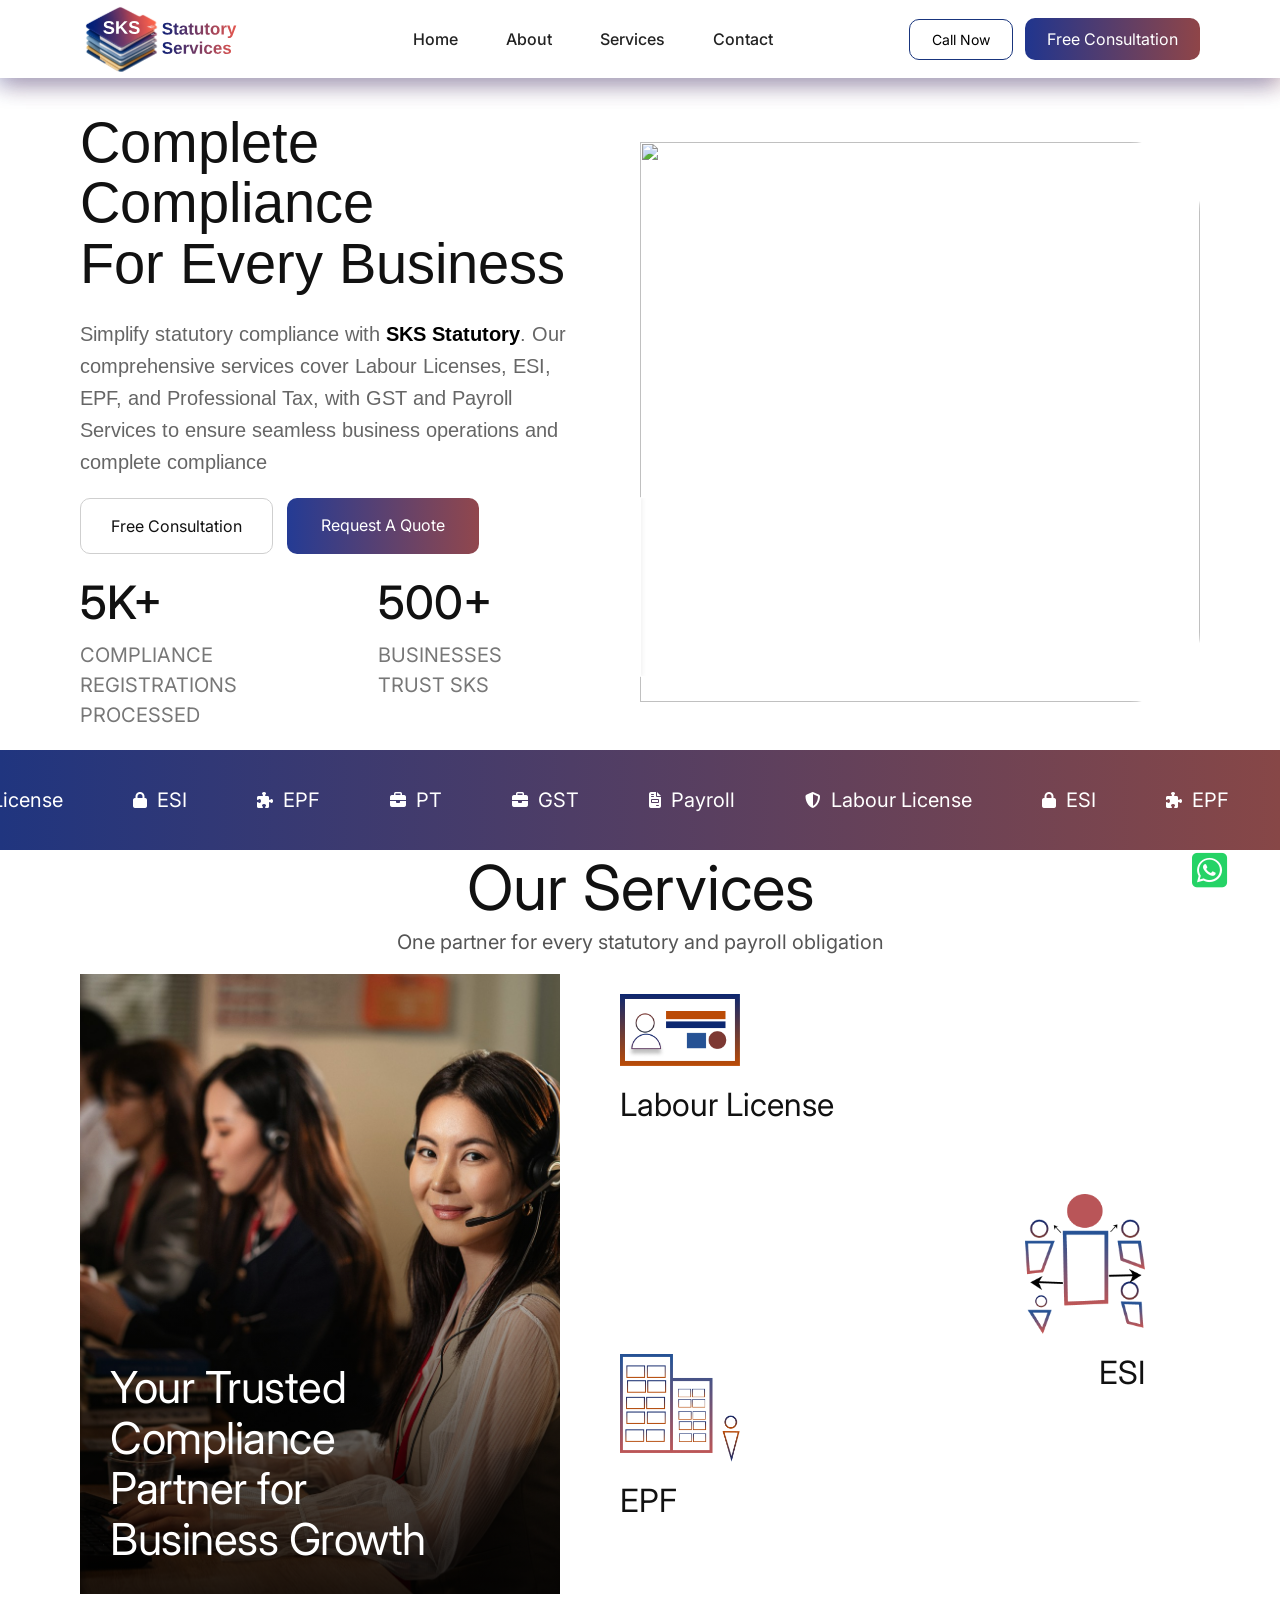
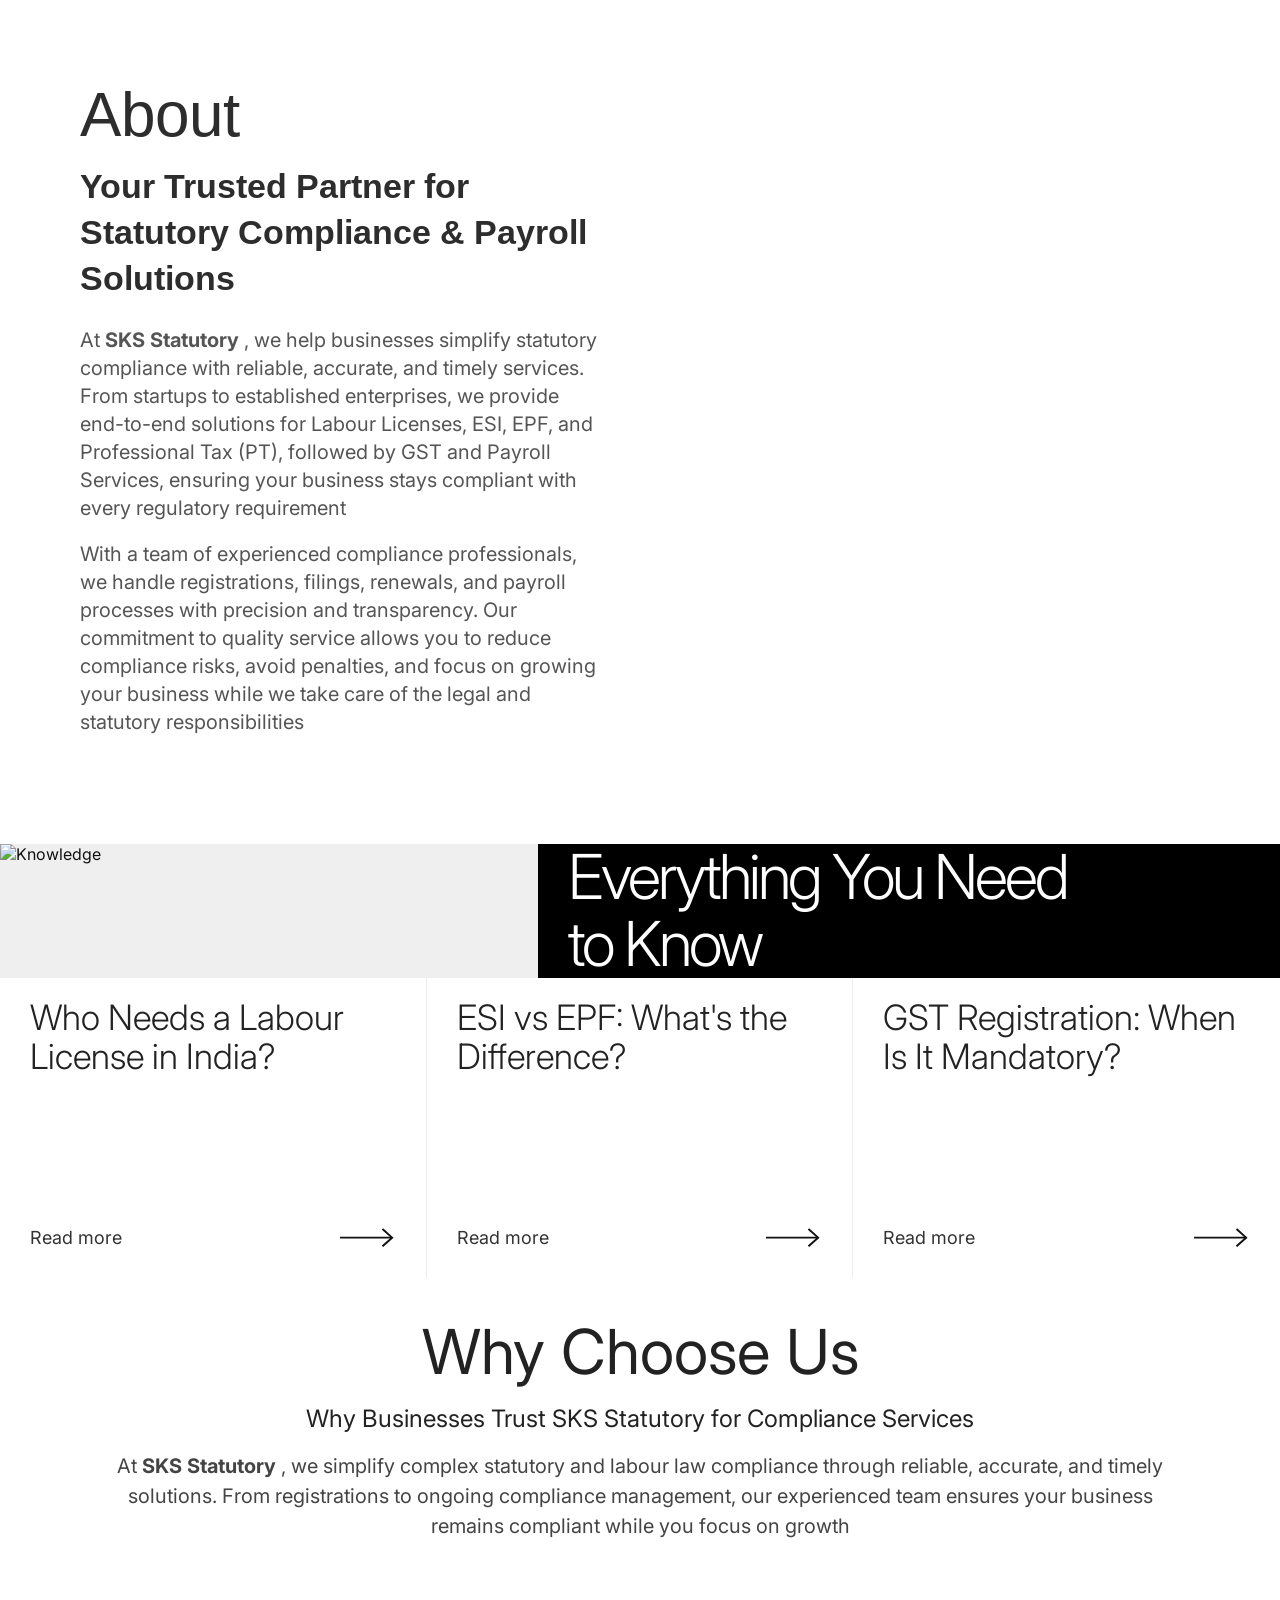
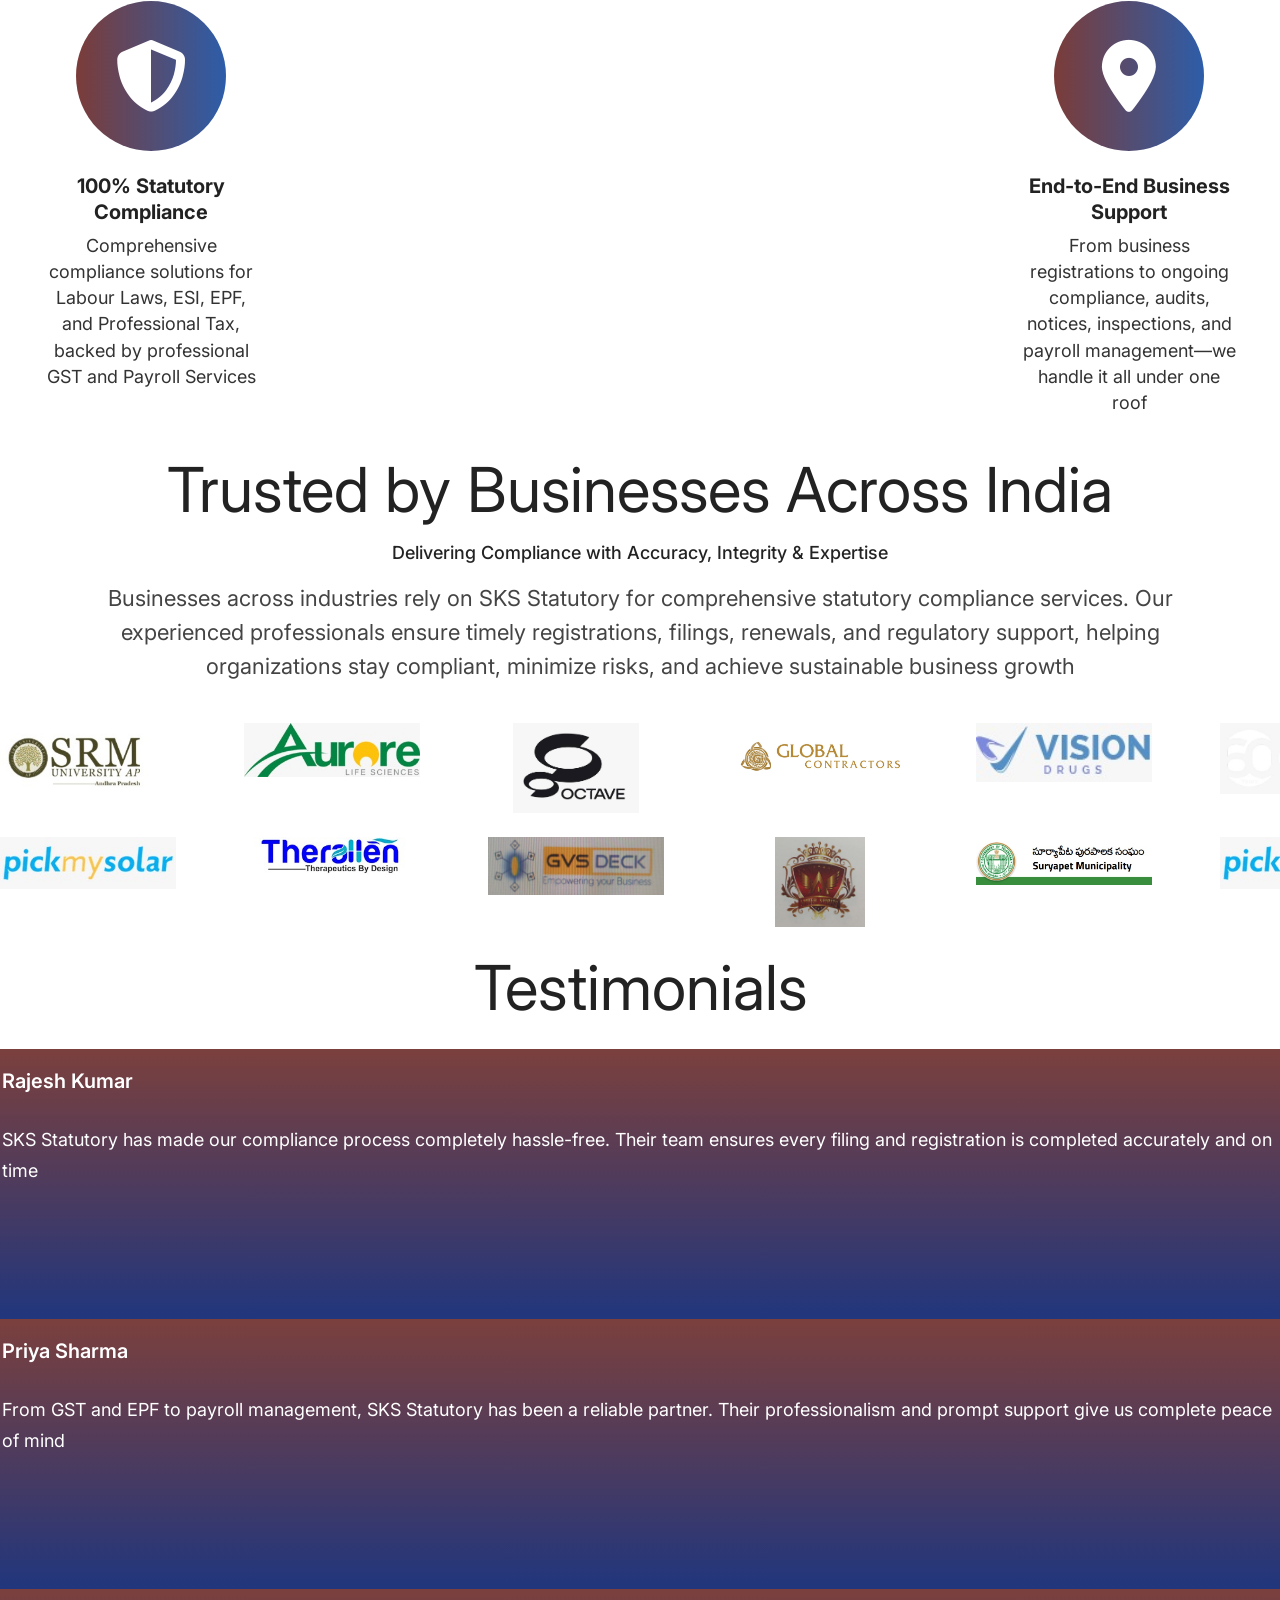
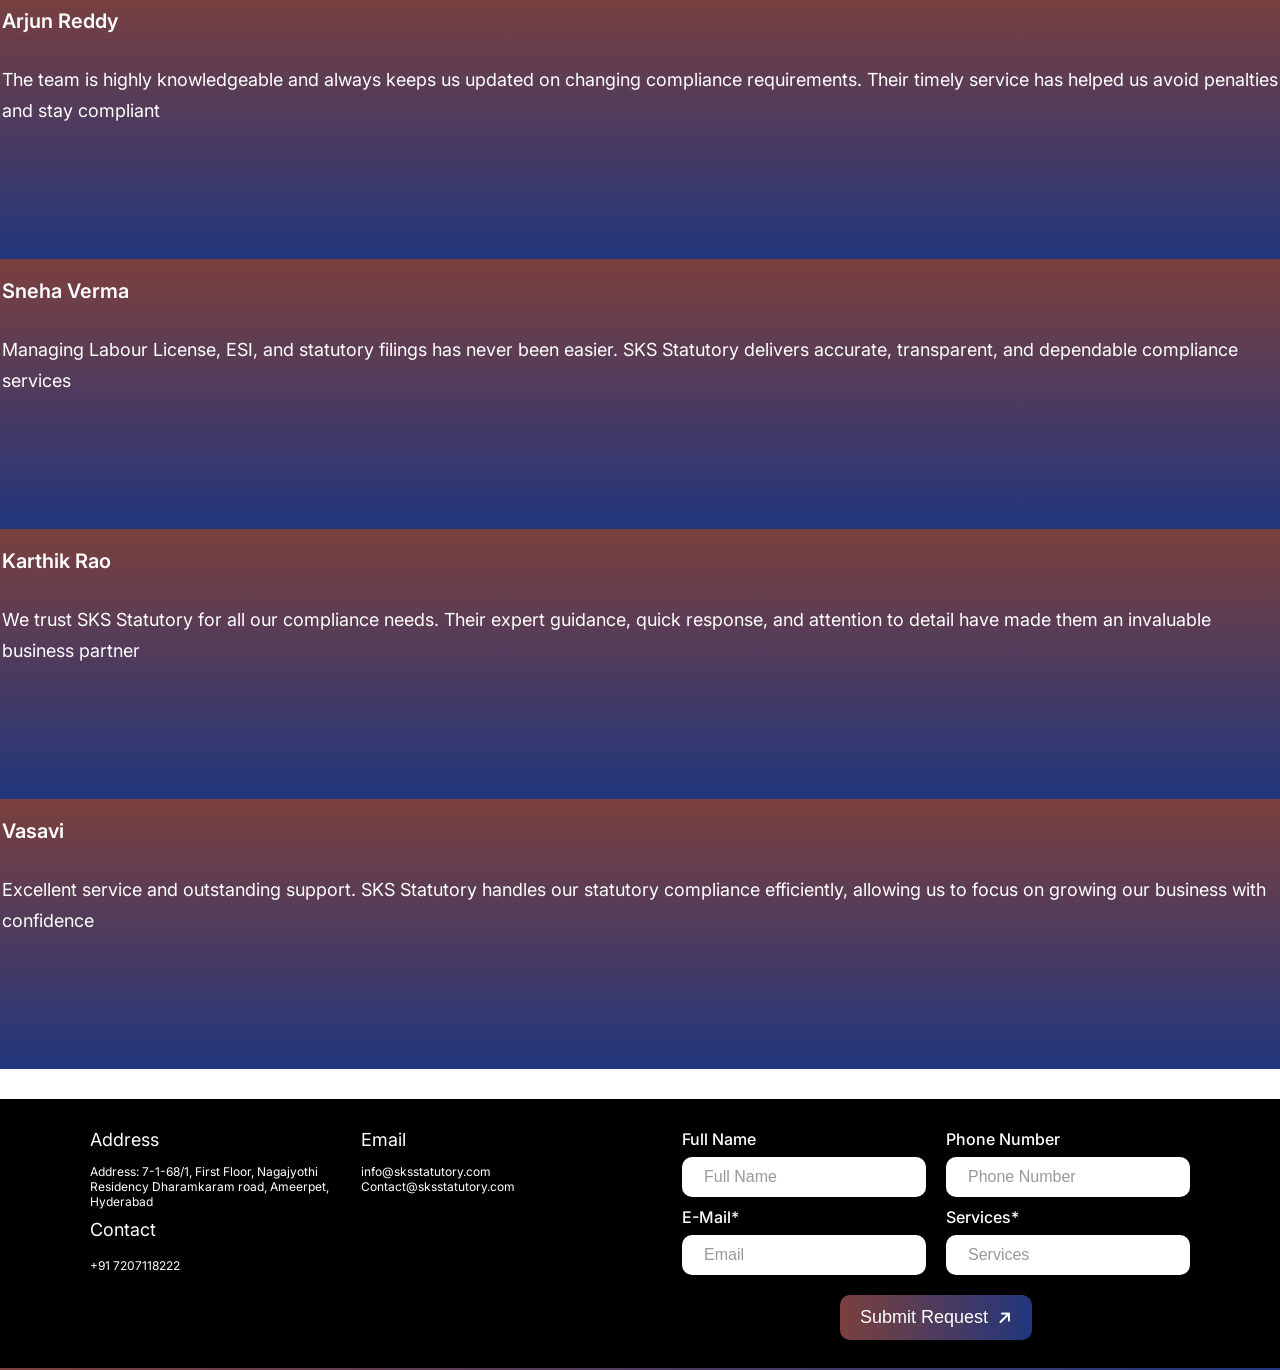
==== index.html @ 40d45a52 "Client logos are arranged in the order" ====
<!DOCTYPE html>
<html lang="en">

<head>
    <meta charset="UTF-8">
    <meta name="viewport" content="width=device-width, initial-scale=1.0">
    <link rel="icon" type="image/jpg" href="assets/images/Website-Fevicon.svg" />
    <title>SKS | Home</title>

    <!-- Google Fonts -->
    <link rel="preconnect" href="https://fonts.googleapis.com">
    <link rel="preconnect" href="https://fonts.gstatic.com" crossorigin>
    <link href="https://fonts.googleapis.com/css2?family=Arimo:ital,wght@0,400..700;1,400..700&display=swap"
        rel="stylesheet">

    <!-- Vendor CSS -->
    <link rel="stylesheet" href="https://cdnjs.cloudflare.com/ajax/libs/font-awesome/6.7.2/css/all.min.css">

    <link rel="stylesheet" href="https://cdnjs.cloudflare.com/ajax/libs/slick-carousel/1.8.1/slick.min.css">

    <link rel="stylesheet" href="https://cdnjs.cloudflare.com/ajax/libs/slick-carousel/1.8.1/slick-theme.min.css">

    <!-- Project CSS -->
    <link rel="stylesheet" href="./assets/css/global.css">
    <link rel="stylesheet" href="./assets/css/home.css">
    <link rel="stylesheet" href="./assets/css/home-responsive.css">
</head>
<!-- Testing for latest changes -->

<body>
    <header class="header">
        <div class="container">
            <div class="logo">
                <a href="."><img src="./assets/images/Website-logo.svg" alt="webiste logo" /></a>
            </div>

            <nav class="navigation" id="navigation">
                <ul>
                    <li><a href="." class="active">Home</a></li>
                    <li><a href="aboutus">About</a></li>
                    <li><a href="services">Services</a></li>
                    <li><a href="contact">Contact</a></li>
                </ul>
            </nav>

            <div class="header-buttons">
                <a href="./contact" class="btn-call">Call Now</a>
                <a href="./contact" class="btn-consultation">Free Consultation</a>
            </div>

            <div class="mobile-toggle" id="mobileToggle">
                <i class="fa-solid fa-bars"></i>
            </div>
        </div>
    </header>
    <!-- Banner section (section1) -->
    <section class="hero-section">
        <div class="container">
            <div class="hero-wrapper">
                <!-- Left -->
                <div class="hero-left">
                    <h1>
                        Complete Compliance
                        <span>For Every Business </span>
                    </h1>
                    <p>
                        Simplify statutory compliance with <span style="font-weight: 900; color:#000">SKS
                            Statutory</span>. Our comprehensive services cover
                        Labour
                        Licenses, ESI, EPF, and Professional Tax, with GST and Payroll Services to ensure seamless
                        business operations and complete compliance
                    </p>
                    <div class="hero-buttons">
                        <a href="contact" class="btn-light">
                            Free Consultation
                        </a>
                        <a href="contact" class="btn-gradient">
                            Request A Quote
                        </a>
                    </div>

                    <div class="hero-stats">

                        <div class="stat">

                            <h2 class="counter" data-count="5000">5000+</h2>

                            <span>
                                Compliance<br>
                                Registrations Processed

                            </span>

                        </div>

                        <div class="stat">

                            <h2 class="counter" data-count="500">500+</h2>

                            <span>
                                Businesses Trust SKS
                            </span>

                        </div>
                    </div>

                </div>
                <!-- Right -->
                <div class="hero-right">
                    <div class="hero-image">
                        <img src="./assets/images/banner-img.jpg" alt="">
                        <div class="experience-box">
                            <h3 class="counter" data-count="20">20+</h3>
                            <p>
                                Years of<br>
                                Industry Experience
                            </p>
                        </div>
                    </div>
                </div>
            </div>
        </div>
    </section>
    <!-- Scroll Bar -->
    <section class="top-marquee">
        <div class="marquee">
            <div class="marquee-content">
                <div class="marquee-item">
                    <i class="fa-solid fa-shield-halved"></i>
                    <span>Labour License</span>
                </div>

                <div class="marquee-item">
                    <i class="fa-solid fa-lock"></i>
                    <span>ESI</span>
                </div>

                <div class="marquee-item">
                    <i class="fa-solid fa-puzzle-piece"></i>
                    <span>EPF</span>
                </div>

                <div class="marquee-item">
                    <i class="fa-solid fa-briefcase"></i>
                    <span>PT</span>
                </div>

                <div class="marquee-item">
                    <i class="fa-solid fa-briefcase"></i>
                    <span>GST</span>
                </div>

                <div class="marquee-item">
                    <i class="fa-solid fa-file-invoice"></i>
                    <span>Payroll </span>
                </div>

            </div>
        </div>

    </section>
    <!-- Section2 -->
    <section class="services-section">
        <div class="container">
            <div class="services-heading">
                <h2>Our Services</h2>
                <p>One partner for every statutory and payroll obligation</p>
            </div>
            <div class="services-wrapper">
                <!-- Left -->
                <div class="services-left">
                    <div class="sticky-image">
                        <img src="assets/images/services-bg.jpg" alt="">
                        <div class="image-content">
                            <h3>
                                Your Trusted Compliance
                                <br>
                                Partner for
                                <br>
                                Business Growth
                            </h3>
                        </div>
                    </div>
                </div>
                <!-- Right -->
                <div class="services-right">
                    <div class="service-card">
                        <a href="./services" style="text-decoration: none;"><img src="assets/images/laboru-licence.png"
                                alt="labour license" />
                        </a>
                        <h4>Labour License</h4>
                    </div>
                    <div class="service-card">
                        <a href="./services" style="text-decoration: none;">
                            <img src="assets/images/EPF-Compliance.png" alt="ESI">
                        </a>
                        <h4>ESI</h4>
                    </div>
                    <div class="service-card">
                        <a href="./services" style="text-decoration: none;">
                            <img src="assets/images/ESI.png" alt="epf" />
                        </a>
                        <h4>EPF</h4>
                    </div>
                    <div class="service-card">
                        <a href="./services" style="text-decoration: none;">
                            <img src="assets/images/GST.png" alt="PT" />
                        </a>
                        <h4>PT</h4>
                    </div>
                    <div class="service-card">
                        <a href="./services" style="text-decoration: none;">
                            <img src="assets/images/professional.png" alt="gst" />
                        </a>
                        <h4>GST</h4>
                    </div>

                    <div class="service-card">
                        <a href="./services" style="text-decoration: none;">
                            <img src="assets/images/payroll.png" alt="Payrool" />
                        </a>
                        <h4>Payroll</h4>
                    </div>
                </div>
            </div>
        </div>
    </section>
    <!-- Section3 -->
    <section class="about-section">
        <div class="container">
            <div class="about-wrapper">
                <!-- Left -->
                <div class="about-content">
                    <h2>About</h2>
                    <h3>
                        Your Trusted Partner for Statutory Compliance & Payroll Solutions

                    </h3>
                    <p>
                        At <span style="font-weight: 700;">SKS Statutory
                        </span>, we help businesses simplify statutory compliance with reliable, accurate, and timely
                        services. From startups to established enterprises, we provide end-to-end solutions for Labour
                        Licenses, ESI, EPF, and Professional Tax (PT), followed by GST and Payroll Services, ensuring
                        your business stays compliant with every regulatory requirement

                    </p>
                    <p>
                        With a team of experienced compliance professionals, we handle registrations, filings, renewals,
                        and payroll processes with precision and transparency. Our commitment to quality service allows
                        you to reduce compliance risks, avoid penalties, and focus on growing your business while we
                        take care of the legal and statutory responsibilities
                    </p>
                </div>
                <!-- Right -->
                <div class="about-image">
                    <img src="assets/images/business-people-meeting-office-writing-memos-sticky-notes.jpg" alt="About">
                </div>
            </div>
        </div>

    </section>
    <!-- Knowledge Section -->
    <section class="knowledge-section">
        <div class="knowledge-wrapper">
            <!-- Left -->
            <div class="knowledge-image">
                <img src="assets/images/hand-holding-lit-bulb.jpg" alt="Knowledge">
            </div>
            <!-- Right -->
            <div class="knowledge-content">
                <div class="content-inner">
                    <h2>
                        Everything You Need
                        <br>
                        to Know
                    </h2>
                </div>
            </div>
        </div>

    </section>
    <section class="info-section">
        <div class="info-grid">

            <article class="info-card">
                <div class="info-content">
                    <h3>
                        Who Needs a Labour License in India?
                    </h3>
                    <p class="info-answer">
                        Understand when a Labour License is mandatory, eligibility criteria, required documents, and the
                        registration process for contractors and businesses
                    </p>
                </div>

                <div class="info-footer">
                    <span>Read more</span>
                    <svg viewBox="0 0 58 20">
                        <path d="M0 10H54" />
                        <path d="M44 1L54 10L44 19" />
                    </svg>
                </div>
            </article>

            <article class="info-card">
                <div class="info-content">
                    <h3>
                        ESI vs EPF: What's the Difference?
                    </h3>
                    <p class="info-answer">
                        Learn the key differences between ESI and EPF, employer responsibilities, employee benefits, and
                        compliance requirement
                    </p>
                </div>

                <div class="info-footer">
                    <span>Read more</span>
                    <svg viewBox="0 0 58 20">
                        <path d="M0 10H54" />
                        <path d="M44 1L54 10L44 19" />
                    </svg>
                </div>
            </article>

            <article class="info-card">
                <div class="info-content">
                    <h3>
                        GST Registration: When Is It Mandatory?
                    </h3>
                    <p class="info-answer">
                        Find out who needs GST registration, turnover limits, required documents, and how to avoid
                        compliance penalties
                    </p>
                </div>

                <div class="info-footer">
                    <span>Read more</span>
                    <svg viewBox="0 0 58 20">
                        <path d="M0 10H54" />
                        <path d="M44 1L54 10L44 19" />
                    </svg>
                </div>
            </article>

        </div>
    </section>
    <section class="why-choose-us">
        <div class="container">
            <!-- Heading -->
            <div class="why-heading">
                <h2>Why Choose Us</h2>
                <h3>
                    Why Businesses Trust SKS Statutory for Compliance Services

                </h3>
                <p>
                    At<span style="font-weight: 700;">
                        SKS Statutory
                    </span>, we simplify complex statutory and labour law compliance through reliable, accurate, and
                    timely solutions. From registrations to ongoing compliance management, our experienced team ensures
                    your business remains compliant while you focus on growth
                </p>
            </div>

            <!-- Process -->
            <div class="why-process">
                <div class="process-item">
                    <div class="circle">
                        <i class="fa-solid fa-shield-halved"></i>
                    </div>
                    <h4>100% Statutory Compliance</h4>
                    <p>Comprehensive compliance solutions for Labour Laws, ESI, EPF, and Professional Tax, backed by
                        professional GST and Payroll Services</p>
                </div>
                <div class="process-arrow">
                    <img src="./assets/images/arrow.png" alt="arrow" />
                </div>
                <div class="process-item">
                    <div class="circle">
                        <i class="fa-solid fa-user"></i>
                    </div>
                    <h4>Experienced Compliance Experts
                    </h4>
                    <p>Our dedicated professionals provide personalized guidance and manage your compliance requirements
                        with accuracy and efficiency</p>
                </div>
                <div class="process-arrow">
                    <img src="./assets/images/arrow.png" alt="arrow" />
                </div>
                <div class="process-item">
                    <div class="circle">
                        <i class="fa-regular fa-clock"></i>
                    </div>
                    <h4>Timely Registrations & Filings
                    </h4>
                    <p>Never miss a deadline. We ensure all registrations, returns, renewals, and statutory filings are
                        completed on time</p>
                </div>
                <div class="process-arrow">
                    <img src="./assets/images/arrow.png" alt="arrow" />
                </div>
                <div class="process-item static-item">
                    <div class="circle">
                        <i class="fa-solid fa-location-dot"></i>
                    </div>
                    <h4>End-to-End Business Support</h4>
                    <p>From business registrations to ongoing compliance, audits, notices, inspections, and payroll
                        management—we handle it all under one roof</p>
                </div>
            </div>

        </div>

    </section>
    <section class="trusted-business-section">

        <div class="container">

            <div class="section-heading">

                <h2>Trusted by Businesses Across India</h2>

                <h3>
                    Delivering Compliance with Accuracy, Integrity & Expertise
                </h3>

                <p>
                    Businesses across industries rely on SKS Statutory for comprehensive statutory compliance services.
                    Our experienced professionals ensure timely registrations, filings, renewals, and regulatory
                    support, helping organizations stay compliant, minimize risks, and achieve sustainable business
                    growth
                </p>

            </div>

            <section class="clients-marquee">
                <div class="marquee marquee-left">
                    <div class="marquee-track">

                        <!-- Original -->
                        <div class="client-card"><img src="assets/images/SRM-LOGO.jpeg" alt="SRM University"></div>
                        <div class="client-card"><img src="assets/images/auror-life.jpeg" alt="Aurore Life Sciences">
                        </div>
                        <div class="client-card"><img src="assets/images/octave.jpeg" alt="Octave"></div>
                        <div class="client-card"><img src="assets/images/global-contractors.jpeg"
                                alt="Global Contractors"></div>
                        <div class="client-card"><img src="assets/images/vision-drigs.jpeg" alt="Vision Drugs"></div>
                        <div class="client-card"><img src="assets/images/adaps.jpeg" alt="Adaps"></div>

                        <!-- Duplicate -->
                        <div class="client-card"><img src="assets/images/SRM-LOGO.jpeg" alt="SRM University"></div>
                        <div class="client-card"><img src="assets/images/auror-life.jpeg" alt="Aurore Life Sciences">
                        </div>
                        <div class="client-card"><img src="assets/images/octave.jpeg" alt="Octave"></div>
                        <div class="client-card"><img src="assets/images/global-contractors.jpeg"
                                alt="Global Contractors"></div>
                        <div class="client-card"><img src="assets/images/vision-drigs.jpeg" alt="Vision Drugs"></div>
                        <div class="client-card"><img src="assets/images/adaps.jpeg" alt="Adaps"></div>

                    </div>
                </div>

                <div class="marquee marquee-right">
                    <div class="marquee-track">

                        <!-- Original -->
                        <div class="client-card"><img src="assets/images/pickmy-solor.jpeg" alt="Pick My Solar"></div>
                        <div class="client-card"><img src="assets/images/therallen.jpeg" alt="Therallen"></div>
                        <div class="client-card"><img src="assets/images/GVS-DECK.jpeg" alt="GVS Deck"></div>
                        <div class="client-card"><img src="assets/images/amber-spirits.jpeg" alt="Amber Spirits"></div>
                        <div class="client-card"><img src="assets/images/telengana-logo.jpeg"
                                alt="Suryapet Municipality"></div>

                        <!-- Duplicate -->
                        <div class="client-card"><img src="assets/images/pickmy-solor.jpeg" alt="Pick My Solar"></div>
                        <div class="client-card"><img src="assets/images/therallen.jpeg" alt="Therallen"></div>
                        <div class="client-card"><img src="assets/images/GVS-DECK.jpeg" alt="GVS Deck"></div>
                        <div class="client-card"><img src="assets/images/amber-spirits.jpeg" alt="Amber Spirits"></div>
                        <div class="client-card"><img src="assets/images/telengana-logo.jpeg"
                                alt="Suryapet Municipality"></div>

                    </div>
                </div>

            </section>
        </div>

    </section>
    <section class="testimonial-section">

        <div class="testimonial-heading">

            <h2>Testimonials</h2>

        </div>

        <div class="testimonial-slider">

            <!-- Card -->

            <div>

                <div class="testimonial-card">

                    <div class="client-info">
                        <div>
                            <h4>Rajesh Kumar</h4>
                        </div>
                    </div>
                    <p>
                        SKS Statutory has made our compliance process completely hassle-free. Their team ensures every
                        filing and registration is completed accurately and on time
                    </p>

                </div>

            </div>

            <!-- Duplicate this card -->

            <div>
                <div class="testimonial-card">

                    <div class="client-info">
                        <div>
                            <h4>Priya Sharma
                            </h4>
                        </div>
                    </div>
                    <p>
                        From GST and EPF to payroll management, SKS Statutory has been a reliable partner. Their
                        professionalism and prompt support give us complete peace of mind
                    </p>

                </div>

            </div>

            <div>
                <div class="testimonial-card">
                    <div class="client-info">
                        <div>
                            <h4>Arjun Reddy</h4>
                        </div>

                    </div>

                    <p>
                        The team is highly knowledgeable and always keeps us updated on changing compliance
                        requirements. Their timely service has helped us avoid penalties and stay compliant
                    </p>

                </div>

            </div>

            <div>

                <div class="testimonial-card">

                    <div class="client-info">
                        <div>
                            <h4>Sneha Verma</h4>
                        </div>

                    </div>

                    <p>
                        Managing Labour License, ESI, and statutory filings has never been easier. SKS Statutory
                        delivers accurate, transparent, and dependable compliance services
                    </p>

                </div>

            </div>
            <div>

                <div class="testimonial-card">

                    <div class="client-info">
                        <div>
                            <h4>Karthik Rao</h4>
                        </div>

                    </div>

                    <p>
                        We trust SKS Statutory for all our compliance needs. Their expert guidance, quick response, and
                        attention to detail have made them an invaluable business partner
                    </p>

                </div>

            </div>
            <div>

                <div class="testimonial-card">

                    <div class="client-info">
                        <div>
                            <h4>Vasavi
                            </h4>
                        </div>

                    </div>

                    <p>
                        Excellent service and outstanding support. SKS Statutory handles our statutory compliance
                        efficiently, allowing us to focus on growing our business with confidence
                    </p>

                </div>

            </div>

        </div>

    </section>
    <footer class="footer-section">
        <div class="container">
            <div class="footer-wrapper">

                <!-- Left - Info -->
                <div class="footer-info">

                    <div class="info-block">
                        <h4>Address</h4>
                        <p>
                            Address: 7-1-68/1, First Floor, Nagajyothi Residency Dharamkaram road, Ameerpet, Hyderabad
                        </p>
                    </div>

                    <!-- <div class="info-block">
                        <h4>Social Media</h4>
                        <div class="footer-social">
                            <a href="#">
                                <i class="fab fa-facebook-f"></i>
                            </a>
                            <a href="#">
                                <i class="fab fa-instagram"></i>
                            </a>
                        </div>
                    </div> -->

                    <div class="info-block">
                        <h4>Email</h4>
                        <p>
                            info@sksstatutory.com
                            <br>
                            Contact@sksstatutory.com
                        </p>
                    </div>

                    <div class="info-block">
                        <h4>Contact</h4>
                        <a href="tel:+919966326477" class="contact-number">
                            +91 7207118222
                        </a>
                    </div>

                </div>

                <!-- Right - Form -->
                <div class="footer-form">

                    <form class="contact-request-form" action="email.php" method="POST">

                        <div class="form-row">
                            <div class="form-group">
                                <label>Full Name</label>
                                <input type="text" name="name" placeholder="Full Name" required>
                            </div>

                            <div class="form-group">
                                <label>Phone Number</label>
                                <input type="text" name="number" placeholder="Phone Number" required>
                            </div>
                        </div>

                        <div class="form-row">
                            <div class="form-group">
                                <label>E-Mail*</label>
                                <input type="email" name="email" placeholder="Email" required>
                            </div>

                            <div class="form-group">
                                <label>Services*</label>
                                <input type="text" name="service" placeholder="Services" required>
                            </div>
                        </div>

                        <div class="form-submit">
                            <button type="submit">
                                Submit Request
                                <i class="fa-solid fa-arrow-right"></i>
                            </button>
                        </div>

                    </form>

                </div>

            </div>
        </div>
    </footer>
    <!-- whats app -->
    <a href="https://wa.me/7207118222" class="whatsapp-container" target="_blank">
        <i class="fa-brands fa-square-whatsapp"></i>
    </a>
    <!-- pop-up card  -->
    <div id="popup-overlay"></div>
    <div id="popup-message">
        <h2 id="popup-heading"></h2>
        <p id="popup-para"></p>
        <button id="close-btn">Close</button>
    </div>

    <!-- jQuery -->
    <script src="https://code.jquery.com/jquery-3.7.1.min.js"></script>

    <!-- Slick -->
    <script src="https://cdnjs.cloudflare.com/ajax/libs/slick-carousel/1.8.1/slick.min.js"></script>

    <!-- Project JS -->
    <script src="./assets/js-functions/home.js"></script>
</body>

</html>
---- assets/css/global.css ----
/*==================================================
Google Fonts
==================================================*/
@import url('https://fonts.googleapis.com/css2?family=Inter:wght@300;400;500;600;700&family=Poppins:wght@400;500;600;700&display=swap');


/*==================================================
Reset
==================================================*/

* {
    margin: 0;
    padding: 0;
    box-sizing: border-box;
}

html {
    scroll-behavior: smooth;
}

body {

    font-family: 'Inter', sans-serif;
    color: #111;
    background: #ffffff;
    overflow-x: hidden;

}

img {

    max-width: 100%;
    display: block;

}

a {

    text-decoration: none;

}

ul {

    list-style: none;

}


/*==================================================
Container
==================================================*/

.container {

    width: 100%;
    max-width: 1280px;
    margin: auto;
    padding: 0 40px;

}


/*==================================================
Header
==================================================*/

.header {
    position: fixed;
    top: 0;
    left: 0;
    width: 100%;
    height: 78px;
    background: #ffffff;
    z-index: 9999;
    box-shadow:
        -6px 8px 20px rgba(32, 53, 142, 0.30),
        6px 8px 20px rgba(143, 69, 72, 0.30);
}

body {
    padding-top: 78px;
}

.header .container {
    height: 78px;
    display: flex;
    align-items: center;
    justify-content: space-between;
    gap: 40px;

}


/*==================================================
Logo
==================================================*/
.logo {
    flex: 0 0 auto;
}

.logo img {
    display: block;
    height: 85px;
    width: auto;
}


.logo a {

    color: #fff;
    font-size: 42px;
    font-weight: 500;
    letter-spacing: .5px;

}


/*==================================================
Navigation
==================================================*/

.navigation {
    flex: 1;
    display: flex;
    justify-content: center;
    margin: 0;

}

.navigation ul {

    display: flex;
    align-items: center;
    gap: 48px;
}

.navigation ul li a {
    position: relative;
    display: inline-block;
    padding: 10px 0;
    color: #222;
    font-weight: 500;
    transition: color .3s ease;
}

.navigation ul li a::after {
    content: "";
    position: absolute;
    left: 0;
    bottom: -2px;
    width: 0;
    height: 4px;
    background: linear-gradient(90deg, #19357d 0%, #b75d61 100%);
    transition: width .3s ease;
}

.navigation ul li a.active {
    color: #000;
}

.navigation ul li a.active::after {
    width: 100%;
}


/*==================================================
Header Buttons
==================================================*/

.header-buttons {
    flex: 0 0 auto;
    display: flex;
    align-items: center;
    gap: 12px;

}

.btn-call {
    color: #000;
    border: 1px solid #19357d;
    padding: 11px 22px;
    font-size: 14px;
    transition: .35s;
    border-radius: 10px;

}

.btn-call:hover {
    color: #fff;
    background: #19357d;

}

.btn-consultation {

    color: #fff;
    padding: 11px 22px;

    background: linear-gradient(90deg, #20358e, #8f4548);
    border-radius: 10px;
    transition: .35s;

}

.btn-consultation:hover {

    opacity: .9;

}

/*==================================================
Mobile Toggle Button
==================================================*/
.mobile-toggle {
    display: none;
    font-size: 24px;
    color: #19357d;
    cursor: pointer;
    z-index: 1001;
}

/*==================================================
Mobile Navigation
==================================================*/
@media (max-width: 991px) {

    body {
        padding-top: 70px;
    }

    .header {
        height: 45px;
        background: #fff;
        box-shadow: 0 2px 12px rgba(0, 0, 0, .08);
    }

    .header .container {
        height: 70px;
        padding: 0 20px;
        display: flex;
        align-items: center;
        justify-content: space-between;
        gap: 20px;
    }

    /* Logo */
    .logo {
        flex: 0 0 auto;
    }

    .logo img {
        display: block;
        height: 36px;
        width: auto;
    }

    /* Hide CTA Buttons */
    .header-buttons {
        display: none;
    }

    /* Hamburger */
    .mobile-toggle {
        display: flex;
        align-items: center;
        justify-content: center;
    }

    /* Mobile Navigation */
    .navigation {
        position: fixed;
        top: 70px;
        left: 0;
        width: 100%;
        height: calc(100dvh - 70px);
        margin: 0;
        background: #fff;
        transform: translateX(-100%);
        transition: transform .35s ease;
        overflow-y: auto;
        z-index: 999;
    }

    .navigation.active {
        transform: translateX(0);
    }

    .navigation ul {
        width: 100%;
        display: flex;
        flex-direction: column;
        align-items: flex-start;
        gap: 0;
        padding: 20px;
    }

    .navigation ul li {
        width: 100%;
        border-bottom: 1px solid #ececec;
    }

    .navigation ul li a {
        display: block;
        width: 100%;
        padding: 18px 0;
        font-size: 16px;
        color: #222;
        font-weight: 500;
        transition: .3s;
    }

    .navigation ul li a:hover,
    .navigation ul li a.active {
        color: #19357d;
    }

    /* Hamburger -> Close Icon */
    .mobile-toggle.active i::before {
        content: "\f00d";
    }
}

/*=========================================
Footer
=========================================*/


/********************* whatsapp container */
.whatsapp-container {
    position: fixed;
    z-index: 99;
    bottom: 0;
    right: 3%;
    width: 50px;
    height: 50px;
    background-color: transparent;
}

.whatsapp-container i {
    font-size: 40px;
    color: #25D366;
    display: inline-block;
    animation: whatsappbeat 1.5s infinite;
}

@keyframes whatsappbeat {

    0%,
    100% {
        transform: scale(1);
    }

    50% {
        transform: scale(1.2);
    }
}

.footer-section {
    background: #000;
    padding-bottom: 30px;
    padding-top: 30px;
    position: relative;
}

.footer-section::after {
    content: "";
    position: absolute;
    left: 0;
    bottom: 0;
    width: 100%;
    height: 2px;
    background: linear-gradient(90deg, #7b403d, #21367d);
}

.footer-section .container {
    /* max-width: 1600px; */
    margin: auto;
    padding: 0 40px;
}

.footer-wrapper {
    display: flex;
    justify-content: space-between;
    align-items: flex-start;
    gap: 60px;
}

/*=========================================
Left — Info Grid
=========================================*/

.footer-info {
    display: grid;
    grid-template-columns: 1fr 1fr;
    column-gap: 10px;
    row-gap: 10px;
}

.info-block h4 {
    font-size: 18px;
    font-weight: 400;
    color: #fff;
    margin-bottom: 14px;
}

.info-block p {
    font-size: 12px;
    font-weight: 400;
    color: #ffffff;
    text-decoration: none;
    display: block;
}

.contact-number {
    font-size: 12px;
    font-weight: 400;
    color: #fff;
    text-decoration: none;

}

/*============================*/

.footer-social {
    display: flex;
    gap: 14px;
}

.footer-social a {
    width: 40px;
    height: 40px;
    border-radius: 50%;
    background: #fff;
    display: flex;
    align-items: center;
    justify-content: center;
    color: #000;
    text-decoration: none;
    font-size: 16px;
    transition: .3s;
}

.footer-social a:hover {
    opacity: .8;
}

/*=========================================
Right — Form
=========================================*/

.footer-form {
    width: 780px;
}

.contact-request-form {
    display: flex;
    flex-direction: column;
    gap: 10px;
}

.form-row {
    display: flex;
    gap: 20px;
}

.form-group {
    flex: 1;
    display: flex;
    flex-direction: column;
}

.form-group label {
    font-size: 16px;
    color: #fff;
    margin-bottom: 8px;
    font-weight: 500;
}

.form-group input {
    height: 40px;
    border: none;
    outline: none;
    padding: 0 22px;
    font-size: 16px;
    color: #333;
    border-radius: 10px;
    /* background: #fdf6ee; */
}

.form-group input::placeholder {
    color: #999;
}

/*============================*/

.form-submit {
    display: flex;
    justify-content: center;
    margin-top: 10px;
}

.form-submit button {
    display: flex;
    align-items: center;
    gap: 10px;
    padding: 12px 20px;
    border: none;
    cursor: pointer;
    font-size: 18px;
    font-weight: 500;
    color: #fff;
    background: linear-gradient(90deg, #7b403d, #21367d);
    transition: .35s;
    border-radius: 10px;
}

.form-submit button i {
    font-size: 16px;
    transform: rotate(-45deg)
}

.form-submit button:hover {
    opacity: .9;
}


/* Popup Styles */
#popup-message {
    display: none;
    position: fixed;
    top: 50%;
    left: 50%;
    transform: translate(-50%, -50%);
    z-index: 1000;
    width: 90%;
    max-width: 400px;
    background-color: #fff;
    box-shadow: 0px 4px 8px rgba(0, 0, 0, 0.2);
    border-radius: 10px;
    text-align: center;
    padding: 20px;
    font-family: Arial, sans-serif;
}

#popup-overlay {
    display: none;
    position: fixed;
    top: 0;
    left: 0;
    width: 100%;
    height: 100%;
    background: rgba(0, 0, 0, 0.4);
    z-index: 999;
}

#popup-heading {
    font-size: 24px;
    font-weight: bold;
    color: #333;
    margin-bottom: 10px;
}

#popup-para {
    font-size: 16px;
    color: #555;
    margin-bottom: 20px;
}

#close-btn {
    display: inline-block;
    padding: 10px 20px;
    font-size: 16px;
    font-weight: bold;
    color: #fff;
    background-color: #000;
    border: none;
    border-radius: 5px;
    cursor: pointer;
    transition: background-color 0.3s;
}

#close-btn:hover {
    background-color: #d55d07;
}


/*==================================================
Global Header/Footer Responsiveness
==================================================*/

.mobile-toggle {
    display: none;
    color: #000;
    font-size: 22px;
    cursor: pointer;
}

@media (max-width: 1024px) {
    .container {
        padding: 0 24px;
    }

    .footer-section .container {
        padding: 0 24px;
    }
}

@media (max-width: 900px) {
    .header .container {
        height: auto;
        flex-wrap: wrap;
        align-items: center;
        justify-content: space-between;
        gap: 14px;
        /* padding: 16px 0; */
    }

    .navigation {
        order: 3;
        width: 100%;
        height: 45%;
        top: 7%;
    }

    .navigation ul {
        flex-wrap: wrap;
        justify-content: center;
        gap: 18px;
        margin-top: 10px;
    }

    .header-buttons {
        width: 100%;
        justify-content: center;
        flex-wrap: wrap;
        gap: 10px;
    }

    .btn-call,
    .btn-consultation {
        flex: 1 1 140px;
        width: auto;
        text-align: center;
    }

    .mobile-toggle {
        display: block;
    }

    .footer-wrapper {
        flex-direction: column;
        align-items: stretch;
        gap: 24px;
    }

    .footer-info {
        /* grid-template-columns: 1fr; */
    }

    .footer-form {
        width: 100%;
    }

    .footer-section {
        padding-top: 24px;
        padding-bottom: 24px;
    }
}

@media (max-width: 767px) {
    .navigation ul {
        justify-content: center;
        gap: 12px;
    }

    .header-buttons {
        justify-content: center;
        gap: 8px;
    }

    .btn-call,
    .btn-consultation {
        width: 100%;
    }

    .form-group input {
        height: 40px;
        border: none;
        outline: none;
        padding: 0 22px;
        font-size: 16px;
        color: #333;
        /* background: #fdf6ee; */
        width: 100%;
    }
}
---- assets/css/home.css ----
/*====================================
Hero Section
====================================*/

.hero-section {
    padding: 35px 0 20px;

}

.hero-wrapper {

    display: flex;
    justify-content: space-between;
    align-items: center;
    gap: 70px;

}


/*====================================
Left
====================================*/

.hero-left {

    width: 46%;

}

.hero-left h1 {
    font-family: "Arimo", sans-serif;
    font-size: 62px;
    font-weight: 400;
    line-height: 1.08;
    color: #111;

}

.hero-left h1 span {

    display: block;

}

.hero-left p {
    font-family: "Arimo", sans-serif;
    margin-top: 24px;
    width: 470px;
    color: #666;
    font-size: 20px;
    line-height: 1.6;
}


/*====================================
Buttons
====================================*/

.hero-buttons {

    display: flex;

    gap: 14px;

    margin-top: 20px;

}

.btn-light {

    padding: 17px 30px;

    border: 1px solid #cfcfcf;

    color: #111;

    background: #fff;
    border-radius: 10px;
    font-size: 16px;

}

.btn-gradient {

    padding: 17px 34px;

    color: #fff;
    border-radius: 10px;
    background: linear-gradient(90deg, #243b94, #91474d);

}


/*====================================
Stats
====================================*/

.hero-stats {
    display: flex;
    gap: 70px;
    margin-top: 20px;

}

.stat h2 {
    font-size: 46px;
    font-weight: 500;
    color: #111;

}

.stat span {
    display: block;
    margin-top: 10px;
    font-size: 20px;
    line-height: 1.5;
    color: #777;
    text-transform: uppercase;
}


/*====================================
Right
====================================*/

.hero-right {

    width: 54%;

    display: flex;

    justify-content: flex-end;

}

.hero-image {

    width: 620px;

    height: 560px;

    position: relative;

    overflow: hidden;

    border-top-right-radius: 70px;

    border-bottom-right-radius: 70px;

}

.hero-image img {

    width: 100%;

    height: 100%;

    object-fit: cover;

}


/*====================================
Experience
====================================*/

.experience-box {
    position: absolute;
    left: 0px;
    bottom: 25px;
    width: 180px;
    height: 180px;
    background: rgba(255, 255, 255, .18);
    backdrop-filter: blur(2px);
    display: flex;
    flex-direction: column;
    justify-content: center;
    align-items: center;
    color: #fff;
    border-top-right-radius: 15px;
    border-bottom-right-radius: 15px;
    border: 1px solid #ffffff;

}

.experience-box h3 {
    font-size: 46px;
    font-weight: 400;
    line-height: 1;

}

.experience-box p {

    margin-top: 12px;

    text-align: center;

    font-size: 16px;

    line-height: 1.4;

}


/*====================================
Hero Animation
====================================*/

.hero-left,
.hero-right {
    opacity: 0;
    transition: transform 0.9s ease, opacity 0.9s ease;
}

.hero-left {
    transform: translateX(-120px);
}

.hero-right {
    transform: translateX(120px);
}

.hero-left.animate-in,
.hero-right.animate-in {
    opacity: 1;
    transform: translateX(0);
}

@media (max-width:991px) {

    .hero-section {
        padding: 40px 0 50px;
    }

    .hero-wrapper {
        flex-direction: column;
        gap: 40px;
    }

    .hero-left,
    .hero-right {
        width: 100%;
    }

    .hero-left h1 {
        font-size: 42px;
        line-height: 1.15;
    }

    .hero-left p {
        width: 100%;
        font-size: 17px;
    }

    .hero-buttons {
        flex-direction: column;
    }

    .hero-buttons a {
        width: 100%;
        text-align: center;
    }

    .hero-stats {
        gap: 35px;
        flex-wrap: wrap;
    }

    .hero-image {
        width: 100%;
        height: 430px;
        border-radius: 30px;
    }

    .experience-box {
        width: 140px;
        height: 140px;
    }

}

@media (max-width:576px) {

    .hero-section {
        padding: 25px 0 40px;
    }

    .hero-left h1 {
        font-size: 34px;
    }

    .hero-left p {
        font-size: 15px;
        line-height: 1.7;
    }

    .stat h2 {
        font-size: 34px;
    }

    .stat span {
        font-size: 15px;
    }

    .hero-image {
        height: 300px;
    }

    .experience-box {
        width: 110px;
        height: 110px;
    }

    .experience-box h3 {
        font-size: 32px;
    }

    .experience-box p {
        font-size: 12px;
    }

}


/**************** Section 2 */
/*=========================
Services
=========================*/

.services-section {}

.services-heading {
    text-align: center;
    margin-bottom: 20px;
}

.services-heading h2 {
    font-size: 62px;
    font-weight: 400;
}

.services-heading p {
    margin-top: 5px;
    color: #555;
    font-size: 20px;
}


/*=========================
Layout
=========================*/

.services-wrapper {
    display: grid;
    grid-template-columns: 480px 1fr;
    gap: 40px;
    align-items: start;
}

/*=========================
Left — Sticky Image
=========================*/

.services-left {
    position: relative;
}

.sticky-image {
    position: sticky;
    top: 80px;
    overflow: hidden;
}

.sticky-image::before {
    content: "";
    position: absolute;
    inset: 0;
    background: linear-gradient(to top,
            rgba(0, 0, 0, 0.85) 0%,
            rgba(0, 0, 0, 0.6) 25%,
            rgba(0, 0, 0, 0.25) 50%,
            rgba(0, 0, 0, 0) 75%);
    z-index: 1;
}

.sticky-image img {
    width: 100%;
    height: 620px;
    object-fit: cover;
    display: block;
}

.image-content {
    position: absolute;
    left: 30px;
    bottom: 30px;
    right: 30px;
    color: #fff;
    z-index: 2;
}

.image-content h3 {
    font-size: 44px;
    line-height: 1.15;
    font-weight: 400;
    letter-spacing: -0.5px;
}

/*=========================
Right — Scrollable, hidden scrollbar
=========================*/

.services-right {
    height: 620px;
    overflow-y: auto;
    padding-right: 15px;
    display: flex;
    flex-direction: column;
    gap: 0;

    /* hide scrollbar but keep scroll working */
    scrollbar-width: none;
    /* Firefox */
    -ms-overflow-style: none;
    /* IE/Edge legacy */
}

.services-right::-webkit-scrollbar {
    display: none;
    /* Chrome, Safari, Edge Chromium */
}


/*=========================
Cards — Zigzag placement
=========================*/
.service-card {
    display: flex;
    flex-direction: column;
    gap: 20px;
    min-height: 140px;
    padding: 20px;
    max-width: 280px;
    opacity: 0;
    transform: translateY(40px);
    transition: .5s;
}

.service-card.active {
    opacity: 1;
    transform: translateY(0);
}

.service-card img {
    width: 120px;
    transition: transform 0.3s ease;
}

.service-card img:hover {
    transform: scale(1.1);
}

.service-card h4 {
    font-size: 32px;
    font-weight: 400;
    line-height: 1.2;
}

/* Odd cards (1st, 3rd, 5th...) sit left */
.service-card:nth-child(odd) {
    align-self: flex-start;
    align-items: flex-start;
    text-align: left;
    margin-left: 0;
}

/* Even cards (2nd, 4th, 6th...) sit right, shifted lower */
.service-card:nth-child(even) {
    align-self: flex-end;
    align-items: flex-end;
    text-align: right;
    margin-right: 20px;
    margin-top: 60px;
}

/* Slight extra stagger so odd cards after the first aren't flush with the one above */
.service-card:nth-child(odd):not(:first-child) {
    margin-top: 20px;
}

/* ************************ Marquee */
/*=========================
Top Marquee
=========================*/
.top-marquee {
    height: 100px;
    background: linear-gradient(90deg, #20357f, #874747);
    overflow: hidden;
    display: flex;
    align-items: center;
}

.marquee {
    width: 100%;
    overflow: hidden;
}

.marquee-content {
    display: inline-flex;
    /* Important */
    align-items: center;
    gap: 70px;
    white-space: nowrap;
    will-change: transform;
}

.marquee-item {
    display: inline-flex;
    align-items: center;
    gap: 10px;
    flex-shrink: 0;
    /* Important */
    color: #fff;
}

.marquee-item span {
    font-size: 20px;
    font-weight: 400;
}

/* About us section */
/*=========================================
About Section
=========================================*/

.about-section {
    padding: 90px 0;
    background: #ffffff;
}

.about-wrapper {
    display: flex;
    justify-content: space-between;
    align-items: center;
    gap: 90px;
}


/*=========================================
Left
=========================================*/

.about-content {
    width: 48%;
}

.about-content h2 {
    font-family: "Arimo", sans-serif;
    font-size: 62px;
    font-weight: 400;
    color: #2d2d2d;
    margin-bottom: 18px;
    line-height: 1;
}

.about-content h3 {
    font-family: "Arimo", sans-serif;
    font-size: 34px;
    font-weight: 600;
    color: #2d2d2d;
    line-height: 1.35;
    margin-bottom: 24px;
    max-width: 520px;
}

.about-content p {
    font-size: 20px;
    color: #555;
    line-height: 1.4;
    margin-bottom: 18px;
}


/*=========================================
Right
=========================================*/

.about-image {
    width: 46%;
    overflow: hidden;
}

.about-image img {
    width: 100%;
    height: 520px;
    object-fit: cover;
    display: block;
    border-radius: 15px;
}


/*=========================================
About Animation
=========================================*/

/* Left content - slide in from left */
.about-content {
    opacity: 0;
    transform: translateX(-180px);
    transition: transform 1s ease, opacity 1s ease;
}

.about-content.animate-in {
    opacity: 1;
    transform: translateX(0);
}

/* Right image - zoom out effect */
.about-image {
    opacity: 0;
    transition: opacity 1s ease;
}

.about-image.animate-in {
    opacity: 1;
}

.about-image img {
    transform: scale(1.4);
    transition: transform 1.2s ease;
}

.about-image.animate-in img {
    transform: scale(1);
}

/*=========================================
Knowledge Section
=========================================*/

.knowledge-section {
    width: 100%;
    background: #fff;
    overflow: hidden;
    /* height: 50dvh; */
}

.knowledge-wrapper {
    display: grid;
    grid-template-columns: 42% 58%;
    /* height: 530px; */
    overflow: hidden;
}

/*=========================================
Left Image
=========================================*/

.knowledge-image {
    position: relative;
    overflow: hidden;
    background: #efefef;

    display: flex;
    justify-content: center;
    align-items: center;
}

.knowledge-image img {
    width: 100%;
    height: 100%;
    object-fit: cover;
    display: block;
}


/*=========================================
Right Content
=========================================*/

.knowledge-content {

    background: #000;

    display: flex;
    align-items: center;
}

.content-inner {

    width: 100%;
    padding-left: 145px;
}

.knowledge-content h2 {

    margin: 0;

    color: #fff;

    font-family: 'Inter', sans-serif;

    font-size: 88px;

    font-weight: 300;

    line-height: 1.08;

    letter-spacing: -3px;
}

.knowledge-image,
.knowledge-content {
    height:100%;
}

/*=========================================
Laptop
=========================================*/

@media(max-width:1400px) {

    .knowledge-content h2 {
        font-size: 62px;
    }

    .content-inner {

        padding-left: 30px;
    }

}


/*=========================================
Tablet
=========================================*/

@media(max-width:991px) {

    .knowledge-wrapper {

        grid-template-columns: 1fr;
        height: auto;
    }

    .knowledge-image {

        height: 230px;
    }

    .knowledge-content {

        min-height: 320px;
    }

    .content-inner {

        padding: 70px 55px;
    }

    .knowledge-content h2 {

        font-size: 58px;
        letter-spacing: -1px;
    }

}


/*=========================================
Mobile
=========================================*/

@media(max-width:576px) {

    .knowledge-image {

        height: 300px;
    }

    .content-inner {

        padding: 45px 30px;
    }

    .knowledge-content h2 {

        font-size: 40px;
        line-height: 1.18;
    }

}

/*==================================
Section
==================================*/

.info-section {
    width: 100%;
    background: #fff;
}

.info-grid {
    display: grid;
    grid-template-columns: repeat(3, 1fr);
}

/*==================================
Card
==================================*/

.info-card {
    position: relative;
    height: 350px;
    padding: 20px 30px 30px;
    display: flex;
    flex-direction: column;
    background: #fff;
    overflow: hidden;

    cursor: pointer;

    border-right: 1px solid #ececec;
}

.info-card:last-child {
    border-right: none;
}

/* Hover Background */

.info-card::before {

    content: "";

    position: absolute;

    inset: 0;

    background: linear-gradient(180deg,
            #22357d 0%,
            #26386d 35%,
            #523b58 70%,
            #8d463d 100%);

    opacity: 0;

    transition: .35s;
}

.info-card:hover::before {

    opacity: 1;
}

/*==================================
Content
==================================*/

.info-content {
    position: relative;
    z-index: 2;
    flex: 1;
}

/* Fixed width is the key */

.info-content h3 {
    margin: 0;
    font-size: 42px;
    line-height: 1.12;
    font-weight: 300;
    color: #222;
}

.info-content p {

    /* width: 420px; */

    margin: 0;

    font-size: 24px;

    line-height: 1.45;

    font-weight: 300;

    color: #222;
}

/*==================================
Footer
==================================*/

.info-footer {

    position: relative;

    z-index: 2;

    display: flex;

    justify-content: space-between;

    align-items: center;
}

.info-footer span {

    font-size: 18px;

    color: #333;
}

.info-footer svg {

    width: 56px;

    fill: none;

    stroke: #111;

    stroke-width: 2;

    transition: .3s;
}

/*==================================
Hover
==================================*/

.info-card:hover h3,
.info-card:hover p,
.info-card:hover span {

    color: #fff;
}

.info-card:hover svg {

    stroke: #fff;

    transform: translateX(8px);
}

/*==================================
Section
==================================*/

.info-section {
    width: 100%;
    background: #fff;
}

.info-grid {
    display: grid;
    grid-template-columns: repeat(3, 1fr);
}

/*==================================
Card
==================================*/

.info-card {
    position: relative;
    height: 300px;
    padding: 20px 30px 30px;
    display: flex;
    flex-direction: column;
    background: #fff;
    overflow: hidden;
    cursor: pointer;
    border-right: 1px solid #ececec;
}

.info-card:last-child {
    border-right: none;
}

/* Hover Background */

.info-card::before {
    content: "";
    position: absolute;
    inset: 0;
    background: linear-gradient(180deg,
            #22357d 0%,
            #26386d 35%,
            #523b58 70%,
            #8d463d 100%);
    opacity: 0;
    transition: .35s;
}

.info-card:hover::before {
    opacity: 1;
}

/*==================================
Content
==================================*/

.info-content {
    position: relative;
    z-index: 2;
    flex: 1;
}

.info-content h3 {
    margin: 0;
    font-size: 35px;
    line-height: 1.12;
    font-weight: 300;
    color: #222;
    transition: .3s;
}

/* Answer paragraph - hidden by default, revealed on hover */

.info-content p.info-answer {
    margin: 16px 0 0;
    font-size: 18px;
    line-height: 1.5;
    font-weight: 300;
    color: #fff;

    max-height: 0;
    opacity: 0;
    overflow: hidden;
    transition: max-height .4s ease, opacity .3s ease .1s;
}

.info-card:hover .info-content p.info-answer {
    max-height: 200px;
    opacity: 1;
}

/*==================================
Footer
==================================*/

.info-footer {
    position: relative;
    z-index: 2;
    display: flex;
    justify-content: space-between;
    align-items: center;
}

.info-footer span {
    font-size: 18px;
    color: #333;
}

.info-footer svg {
    width: 56px;
    fill: none;
    stroke: #111;
    stroke-width: 2;
    transition: .3s;
}

/*==================================
Hover
==================================*/

.info-card:hover h3 {
    display: none
}

.info-card:hover span {
    color: #fff;
}

.info-card:hover svg {
    stroke: #fff;
    transform: translateX(8px);
}

/*==================================
Why Choose Us
==================================*/

.why-choose-us {
    padding: 40px 0;
    background: #fff;
    overflow: hidden;
}

.why-choose-us .container {
    max-width: 1500px;
    margin: auto;
    padding: 0 20px;
}

/*=============================
Heading
=============================*/

.why-heading {
    text-align: center;
    margin-bottom: 60px;
}

.why-heading h2 {
    font-size: 62px;
    font-weight: 400;
    color: #222;
    margin-bottom: 18px;
    line-height: 1.1;
}

.why-heading h3 {
    font-size: 24px;
    font-weight: 400;
    color: #222;
    margin-bottom: 18px;
}

.why-heading h3 span {
    font-weight: 600;
}

.why-heading p {
    max-width: 1080px;
    margin: auto;
    font-size: 20px;
    line-height: 1.5;
    color: #444;
}

/*=============================
Process
=============================*/

.why-process {

    display: grid;

    grid-template-columns:
        220px 70px 220px 70px 220px 70px 220px;

    justify-content: center;

    align-items: start;

    column-gap: 18px;
}

/*=============================
Item
=============================*/

.process-item {
    text-align: center;
}

.circle {
    width: 150px;
    height: 150px;
    margin: 0 auto;
    border-radius: 50%;

    background: linear-gradient(90deg, #7b3c39, #2d5da9);

    display: flex;
    justify-content: center;
    align-items: center;
}

.circle i {

    color: #fff;

    font-size: 72px;
}

/*=============================
Arrow
=============================*/

.process-arrow {

    display: flex;
    justify-content: center;
    align-items: center;

    height: 180px;
}

.process-arrow i {

    font-size: 82px;

    background: linear-gradient(90deg, #7b3c39, #2d5da9);

    -webkit-background-clip: text;

    -webkit-text-fill-color: transparent;
}

/*=============================
Text
=============================*/

.process-item h4 {
    margin-top: 22px;
    font-size: 20px;
    font-weight: 700;
    color: #222;
    line-height: 1.3;
}

.process-item p {
    margin-top: 8px;
    font-size: 18px;
    color: #333;
    line-height: 1.45;
}

/*=========================================
Trusted Businesses
=========================================*/

.trusted-business-section {

    padding: 0px 0 0px;

    background: #fff;
}

.trusted-business-section .container {
    max-width: 100%;
    margin: auto;
    padding: 0 0px;
}

/*====================*/

.section-heading {

    text-align: center;

    margin-bottom: 40px;
}

.section-heading h2 {
    font-size: 62px;
    font-weight: 400;
    color: #222;
    margin-bottom: 18px;
    line-height: 1.1;
}

.section-heading h3 {
    font-size: 18px;
    font-weight: 500;
    color: #232323;
    margin-bottom: 18px;
}

.section-heading h3 span {

    font-weight: 600;
}

.section-heading p {
    width: 90%;

    margin: auto;

    font-size: 22px;

    line-height: 1.55;

    color: #444;
}

/*====================*/

.clients-grid {
    display: grid;
    grid-template-columns: repeat(5, 1fr);
    gap: 25px;
    align-items: center;
}

/*====================*/

/* .client-card {
    height: 180px;
    border-radius: 24px;
    background: #000;
    display: flex;
    justify-content: center;
    align-items: center;
    box-shadow:
        0 2px 12px rgba(0, 0, 0, .04),
        0 10px 30px rgba(0, 0, 0, .05);
    transition: .35s;
} */

.client-card img {

    width: 220px;

    max-width: 80%;

    object-fit: contain;

    display: block;
}

.clients-marquee {
    display: flex;
    flex-direction: column;
    gap: 24px;
    overflow: hidden;
}

.marquee {
    overflow: hidden;
    width: 100%;
}

.marquee-track {
    display: flex;
    width: max-content;
    gap: 24px;
}

.marquee-left .marquee-track {
    animation: marqueeLeft 30s linear infinite;
}

.marquee-right .marquee-track {
    animation: marqueeRight 30s linear infinite;
}

@keyframes marqueeLeft {
    from {
        transform: translateX(0);
    }

    to {
        transform: translateX(-50%);
    }
}

@keyframes marqueeRight {
    from {
        transform: translateX(-50%);
    }

    to {
        transform: translateX(0);
    }
}

/* Client Card */
/* .client-card {
    flex: 0 0 290px;
    height: 180px;
    border-radius: 24px;
    background: #000;
    display: flex;
    justify-content: center;
    align-items: center;
    transition: .35s;
    box-shadow:
        0 2px 12px rgba(0, 0, 0, .05),
        0 10px 30px rgba(0, 0, 0, .08);
} */

/* .client-card:hover {
    transform: translateY(-8px);
} */

.client-card img {
    max-width: 80%;
    max-height: 90px;
    object-fit: contain;
}

/* Pause animation on hover */

.marquee:hover .marquee-track {
    animation-play-state: paused;
}

/*=============================
Why Choose Us — Animation
=============================*/

.process-item,
.process-arrow {
    opacity: 0;
    transform: translateX(-90px);
    transition: transform .8s ease, opacity .8s ease;
}

.process-item.animate-in,
.process-arrow.animate-in {
    opacity: 1;
    transform: translateX(0);
}

/* This one stays visible in its actual position from the start */
.process-item.static-item {
    opacity: 1;
    transform: translateX(0);
    transition: none;
}

/*=========================================
Testimonials
=========================================*/

.testimonial-section {
    padding: 30px 0 30px;
    background: #fff;
    overflow: hidden;
}

.testimonial-heading {

    text-align: center;

    margin-bottom: 55px;
}

.testimonial-heading h2 {
    font-size: 62px;
    font-weight: 400;
    color: #222;
    line-height: 1;
    margin-bottom: -25px;
}

/*--------------------------------*/

.testimonial-slider {

    margin: 0 -18px;
}

.testimonial-slider .slick-list {

    overflow: visible;
}

.testimonial-slider .slick-slide {

    padding: 0 18px;

    box-sizing: border-box;
}

/*--------------------------------*/

.testimonial-card {
    background: linear-gradient(180deg, #7b403d 0%, #21367d 100%);
    padding: 20px;
    height: 270px;
    color: #fff;
    transition: .3s;
    border-radius: 10px;
}

.testimonial-card p {

    display: -webkit-box;

    -webkit-line-clamp: 4;

    -webkit-box-orient: vertical;

    overflow: hidden;
}

/*--------------------------------*/

.client-info {

    display: flex;

    align-items: center;

    margin-bottom: 28px;
}

.client-info img {

    width: 78px;

    height: 78px;

    border-radius: 50%;

    object-fit: cover;

    margin-right: 18px;

    flex-shrink: 0;
}

.client-info h4 {

    font-size: 20px;

    font-weight: 600;

    margin: 0 0 4px;
}

.client-info span {

    display: block;

    font-size: 15px;

    margin-bottom: 8px;

    color: #fff;
}

.stars {

    color: #f6c547;

    font-size: 15px;
}

.stars i {

    margin-right: 2px;
}

/*--------------------------------*/

.testimonial-card p {
    font-size: 18px;
    line-height: 1.7;
    color: #fff;
    margin: 0;
    font-weight: 400;
}

/*--------------------------------*/

.slick-prev,
.slick-next {

    display: none !important;
}

.slick-dots {

    bottom: -45px;
}
---- assets/css/home-responsive.css ----
/* Home page responsive rules */

/* Mobile devices */
@media (max-width: 767px) {
    .container {
        padding: 0 20px;
    }



    .navigation {
        order: 3;
        width: 100%;
        height: 45%;
        top: 7%;
    }

    .navigation ul {
        flex-wrap: wrap;
        justify-content: center;
        gap: 16px;
    }

    .hero-section {
        /* margin-top: 95px; */
        padding: 0px 0 24px;
    }

    .hero-wrapper {
        flex-direction: column;
        align-items: stretch;
        gap: 36px;
    }

    .hero-left,
    .hero-right {
        width: 100%;
    }

    .hero-left h1 {
        font-size: 36px;
        line-height: 1.08;
    }

    .hero-left p {
        width: 100%;
        font-size: 18px;
        margin-top: 20px;
    }

    .hero-buttons {
        flex-direction: column;
        gap: 14px;
    }

    .hero-buttons .btn-light,
    .hero-buttons .btn-gradient {
        width: 100%;
        text-align: center;
        padding: 10px;
    }

    .hero-stats {
        flex-direction: column;
        gap: 18px;
    }

    .hero-image {
        width: 100%;
        min-height: 320px;
        border-radius: 30px;
    }

    .hero-image img {
        height: auto;
    }

    .experience-box {
        left: 12px;
        bottom: 16px;
        width: 150px;
        height: 150px;
    }

    .top-marquee {
        height: auto;
        padding: 18px 0;
    }

    .marquee-content {
        gap: 20px;
    }

    .marquee-item span {
        font-size: 16px;
    }

    .about-wrapper,
    .compliance-wrapper,
    .services-wrapper,
    .mission-grid,
    .stats-grid,
    .team-grid {
        flex-direction: column;
        grid-template-columns: 1fr;
        gap: 32px;
    }

    .about-content,
    .compliance-content,
    .about-image,
    .compliance-image {
        width: 100%;
    }

    .about-image img,
    .compliance-image img {
        height: auto;
    }
}

/* HD devices */
@media (min-width: 1280px) and (max-width: 1599px) {
    .container {
        max-width: 1180px;
        padding: 0 30px;
    }

    .hero-wrapper {
        gap: 50px;
    }

    .hero-left h1 {
        font-size: 56px;
    }

    .hero-left p {
        width: 100%;
    }

    .hero-image {
        max-width: 560px;
    }
}

/* Full HD devices */
@media (min-width: 1600px) and (max-width: 1919px) {
    .container {
        max-width: 1400px;
        padding: 0 40px;
    }

    .hero-left h1 {
        font-size: 60px;
    }

    .hero-image {
        min-height: 560px;
    }
}

/* Mac devices and large retina screens */
@media screen and (min-width: 1920px) {
    .container {
        max-width: 1700px;
        padding: 0 48px;
    }

    .hero-left h1 {
        font-size: 72px;
    }

    .hero-left p {
        font-size: 22px;
        max-width: 720px;
    }

    .hero-image {
        min-height: 620px;
    }
}

/* Mobile improvements for knowledge and why-choose sections */
@media (max-width: 767px) {
    .knowledge-wrapper {
        grid-template-columns: 1fr;
        /* gap: 24px; */
        height: auto;
    }

    .info-grid {
        display: grid;
        grid-template-columns: repeat(1, 1fr);
    }

    .knowledge-image,
    .knowledge-content {
        width: 100%;
        min-height: auto;
        height: auto;
    }

    .content-inner {
        padding: 38px 20px;
    }

    .knowledge-content h2 {
        font-size: 40px;
        line-height: 1.15;
        letter-spacing: -1px;
    }

    .why-heading h2 {
        font-size: 42px;
        line-height: 1.05;
    }

    .why-heading p {
        font-size: 18px;
        max-width: 100%;
        margin: 0 auto;
    }

    .why-process {
        display: grid;
        grid-template-columns: 1fr;
        gap: 24px;
    }

    .process-item,
    .process-arrow {
        justify-content: center;
    }

    .process-item {
        text-align: center;
    }

    .circle {
        width: 120px;
        height: 120px;
        margin: 0 auto;
    }

    .circle i {
        font-size: 48px;
    }

    .process-arrow {
        height: auto;
    }

    .process-arrow i {
        font-size: 50px;
    }

    .process-item h4 {
        font-size: 18px;
    }

    .process-item p {
        font-size: 16px;
        line-height: 1.6;
    }
}

/* Strong mobile override for knowledge section */
@media (max-width: 576px) {
    .client-card {
        height: 70px;
        border-radius: 5px;
    }

    .knowledge-wrapper {
        display: grid;
        grid-template-columns: 1fr;
        /* gap: 20px; */
        height: auto;
    }

    .knowledge-image,
    .knowledge-content {
        width: 100%;
        height: auto !important;
        min-height: auto !important;
        overflow: visible;
    }

    .knowledge-image img {
        width: 100%;
        height: 200px;
        object-fit: cover;
    }

    .knowledge-content {
        align-items: flex-start;
        padding: 0;
    }

    .content-inner {
        padding: 24px 18px;
    }

    .knowledge-content h2 {
        font-size: 32px;
        line-height: 1.12;
        letter-spacing: -0.5px;
        margin: 0;
    }
}
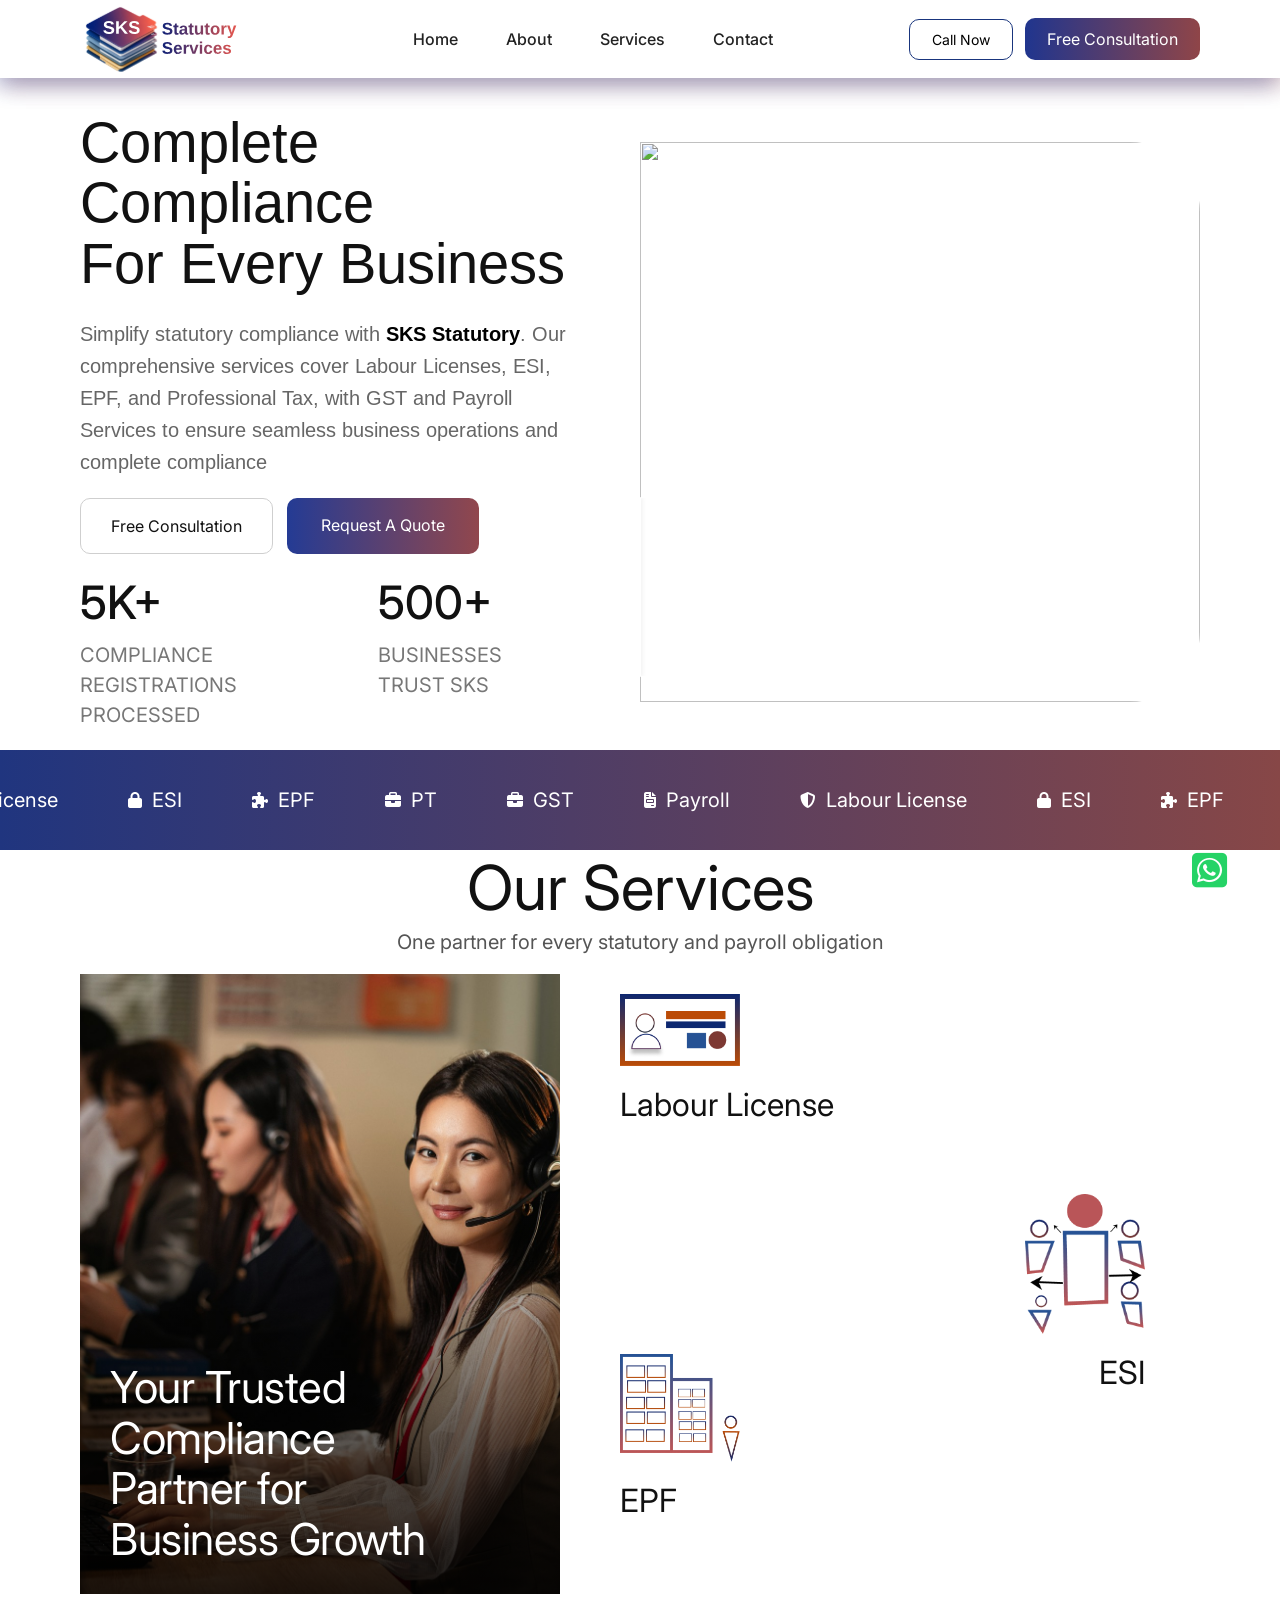
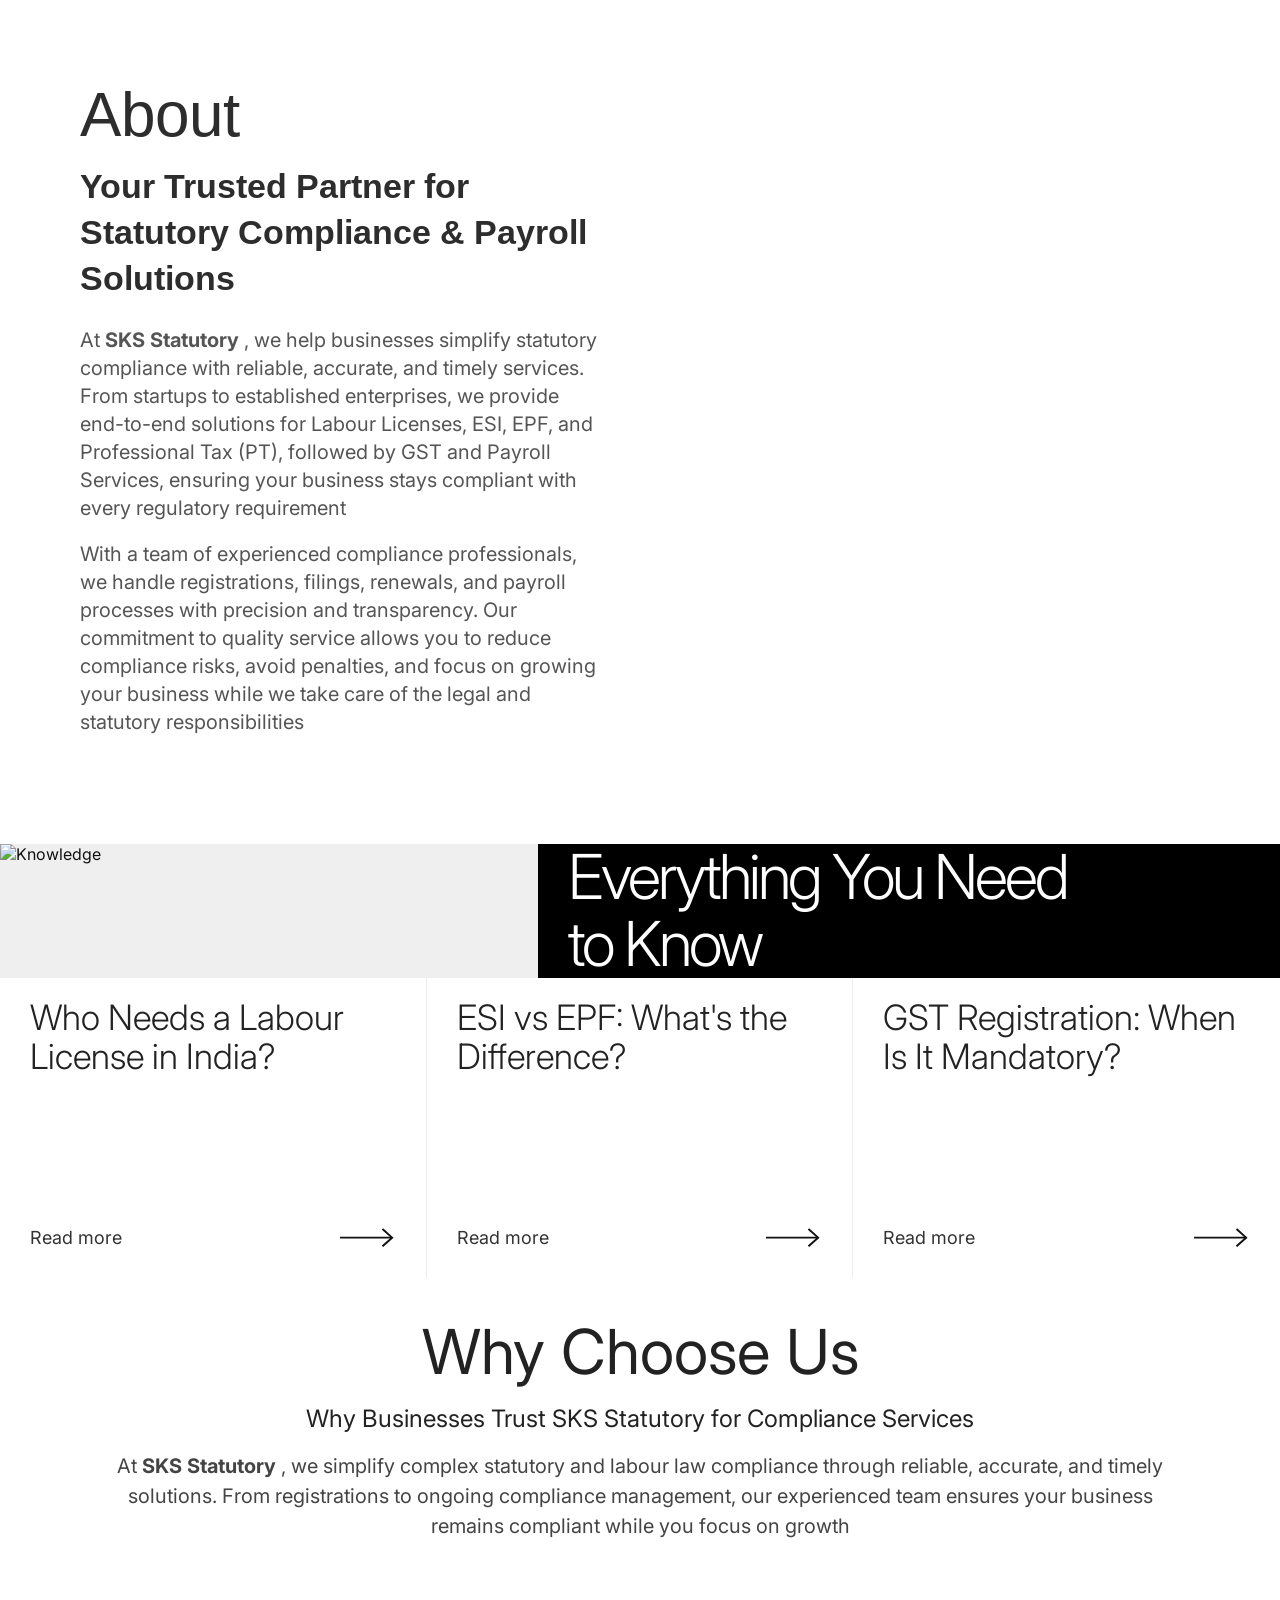
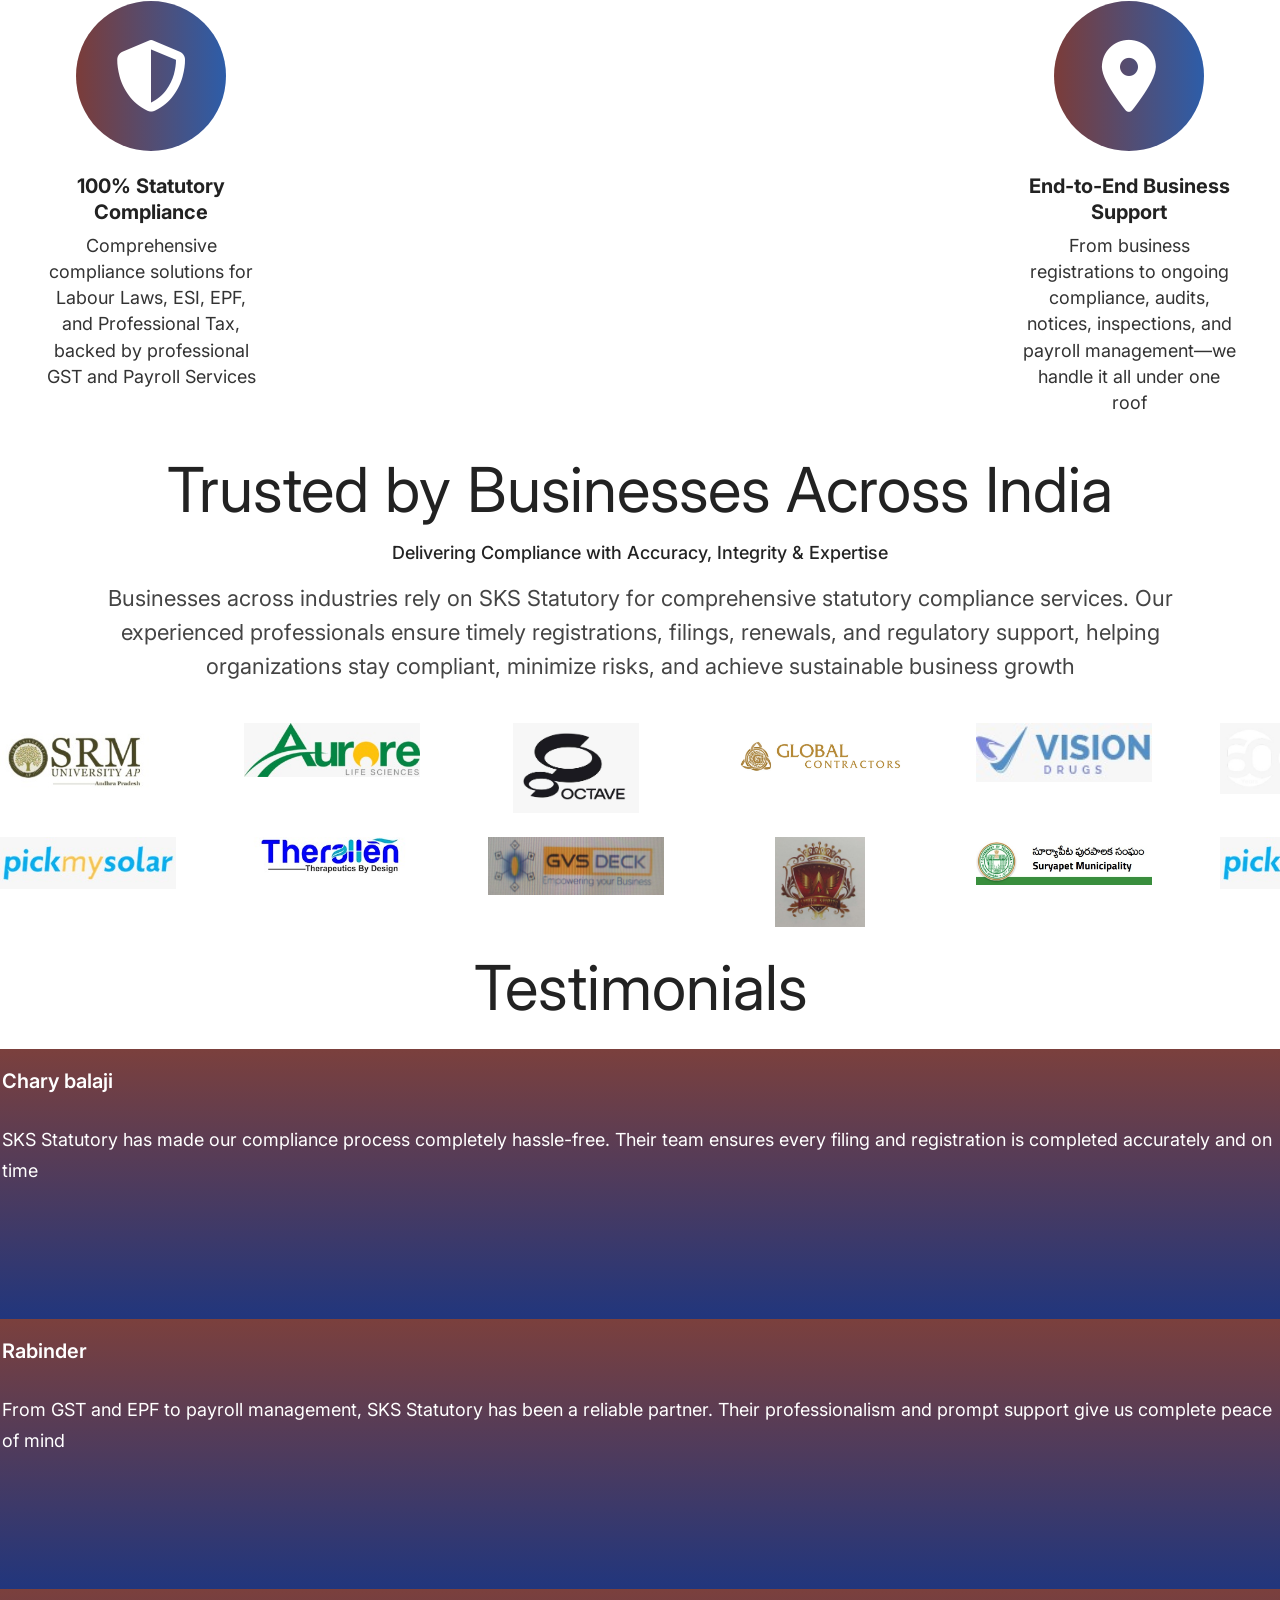
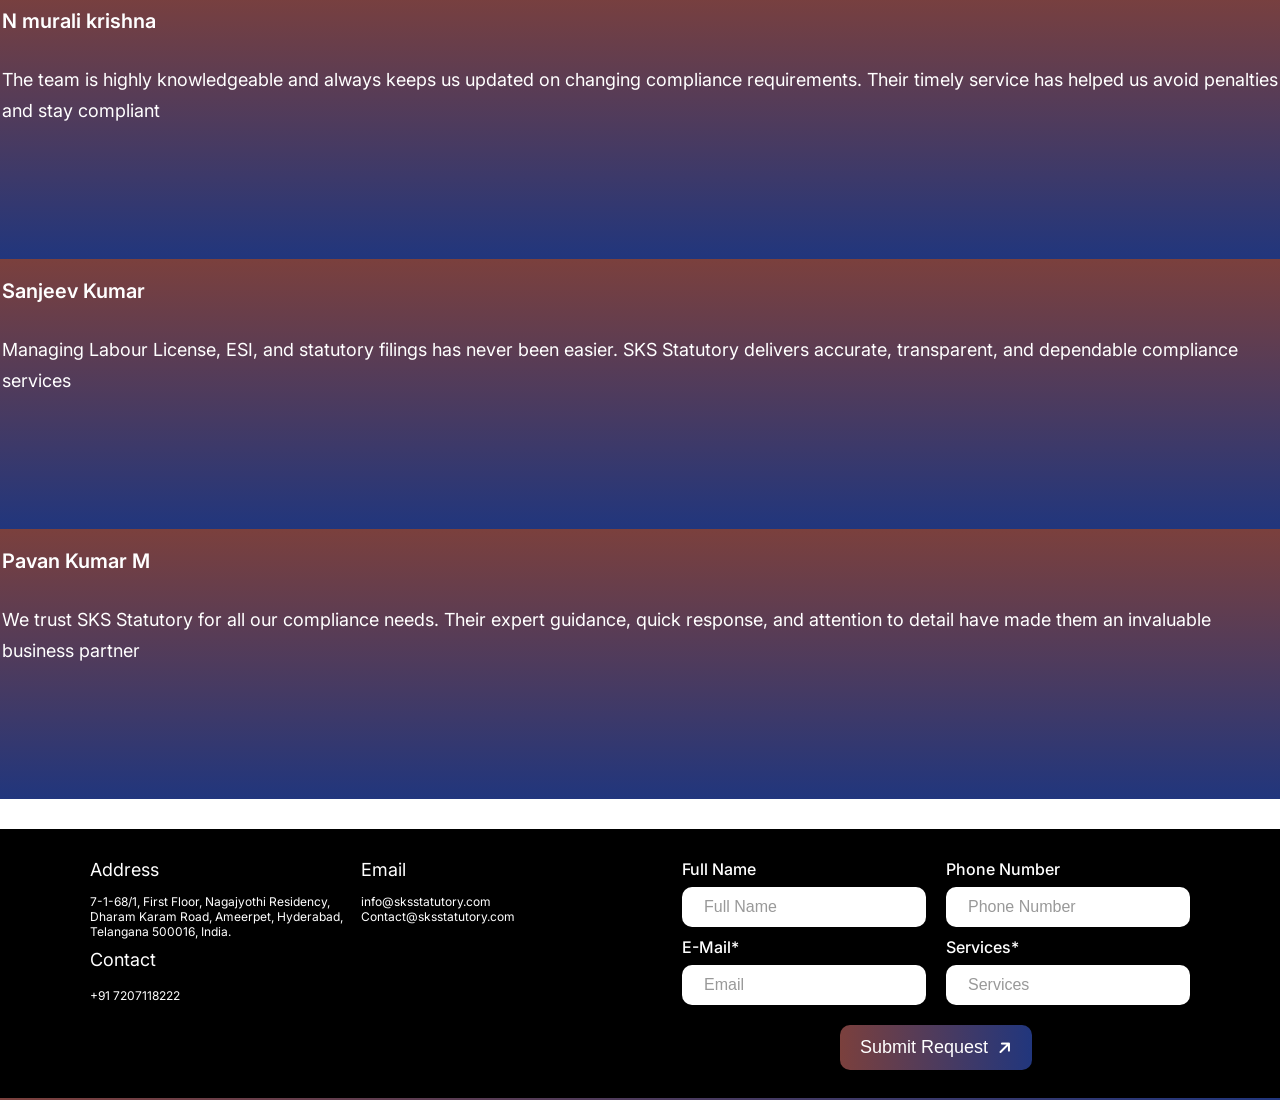
==== commit 84897d7e: "Address in the footer" ====
--- a/index.html
+++ b/index.html
@@ -504,7 +504,7 @@
 
                     <div class="client-info">
                         <div>
-                            <h4>Rajesh Kumar</h4>
+                            <h4>Chary balaji</h4>
                         </div>
                     </div>
                     <p>
@@ -515,15 +515,13 @@
                 </div>
 
             </div>
-
             <!-- Duplicate this card -->
-
             <div>
                 <div class="testimonial-card">
 
                     <div class="client-info">
                         <div>
-                            <h4>Priya Sharma
+                            <h4>Rabinder
                             </h4>
                         </div>
                     </div>
@@ -540,7 +538,7 @@
                 <div class="testimonial-card">
                     <div class="client-info">
                         <div>
-                            <h4>Arjun Reddy</h4>
+                            <h4>N murali krishna</h4>
                         </div>
 
                     </div>
@@ -560,7 +558,7 @@
 
                     <div class="client-info">
                         <div>
-                            <h4>Sneha Verma</h4>
+                            <h4>Sanjeev Kumar</h4>
                         </div>
 
                     </div>
@@ -579,7 +577,7 @@
 
                     <div class="client-info">
                         <div>
-                            <h4>Karthik Rao</h4>
+                            <h4>Pavan Kumar M</h4>
                         </div>
 
                     </div>
@@ -592,26 +590,6 @@
                 </div>
 
             </div>
-            <div>
-
-                <div class="testimonial-card">
-
-                    <div class="client-info">
-                        <div>
-                            <h4>Vasavi
-                            </h4>
-                        </div>
-
-                    </div>
-
-                    <p>
-                        Excellent service and outstanding support. SKS Statutory handles our statutory compliance
-                        efficiently, allowing us to focus on growing our business with confidence
-                    </p>
-
-                </div>
-
-            </div>
 
         </div>
 
@@ -626,7 +604,8 @@
                     <div class="info-block">
                         <h4>Address</h4>
                         <p>
-                            Address: 7-1-68/1, First Floor, Nagajyothi Residency Dharamkaram road, Ameerpet, Hyderabad
+                            7-1-68/1, First Floor, Nagajyothi Residency, Dharam Karam Road,
+                            Ameerpet, Hyderabad, Telangana 500016, India.
                         </p>
                     </div>
 
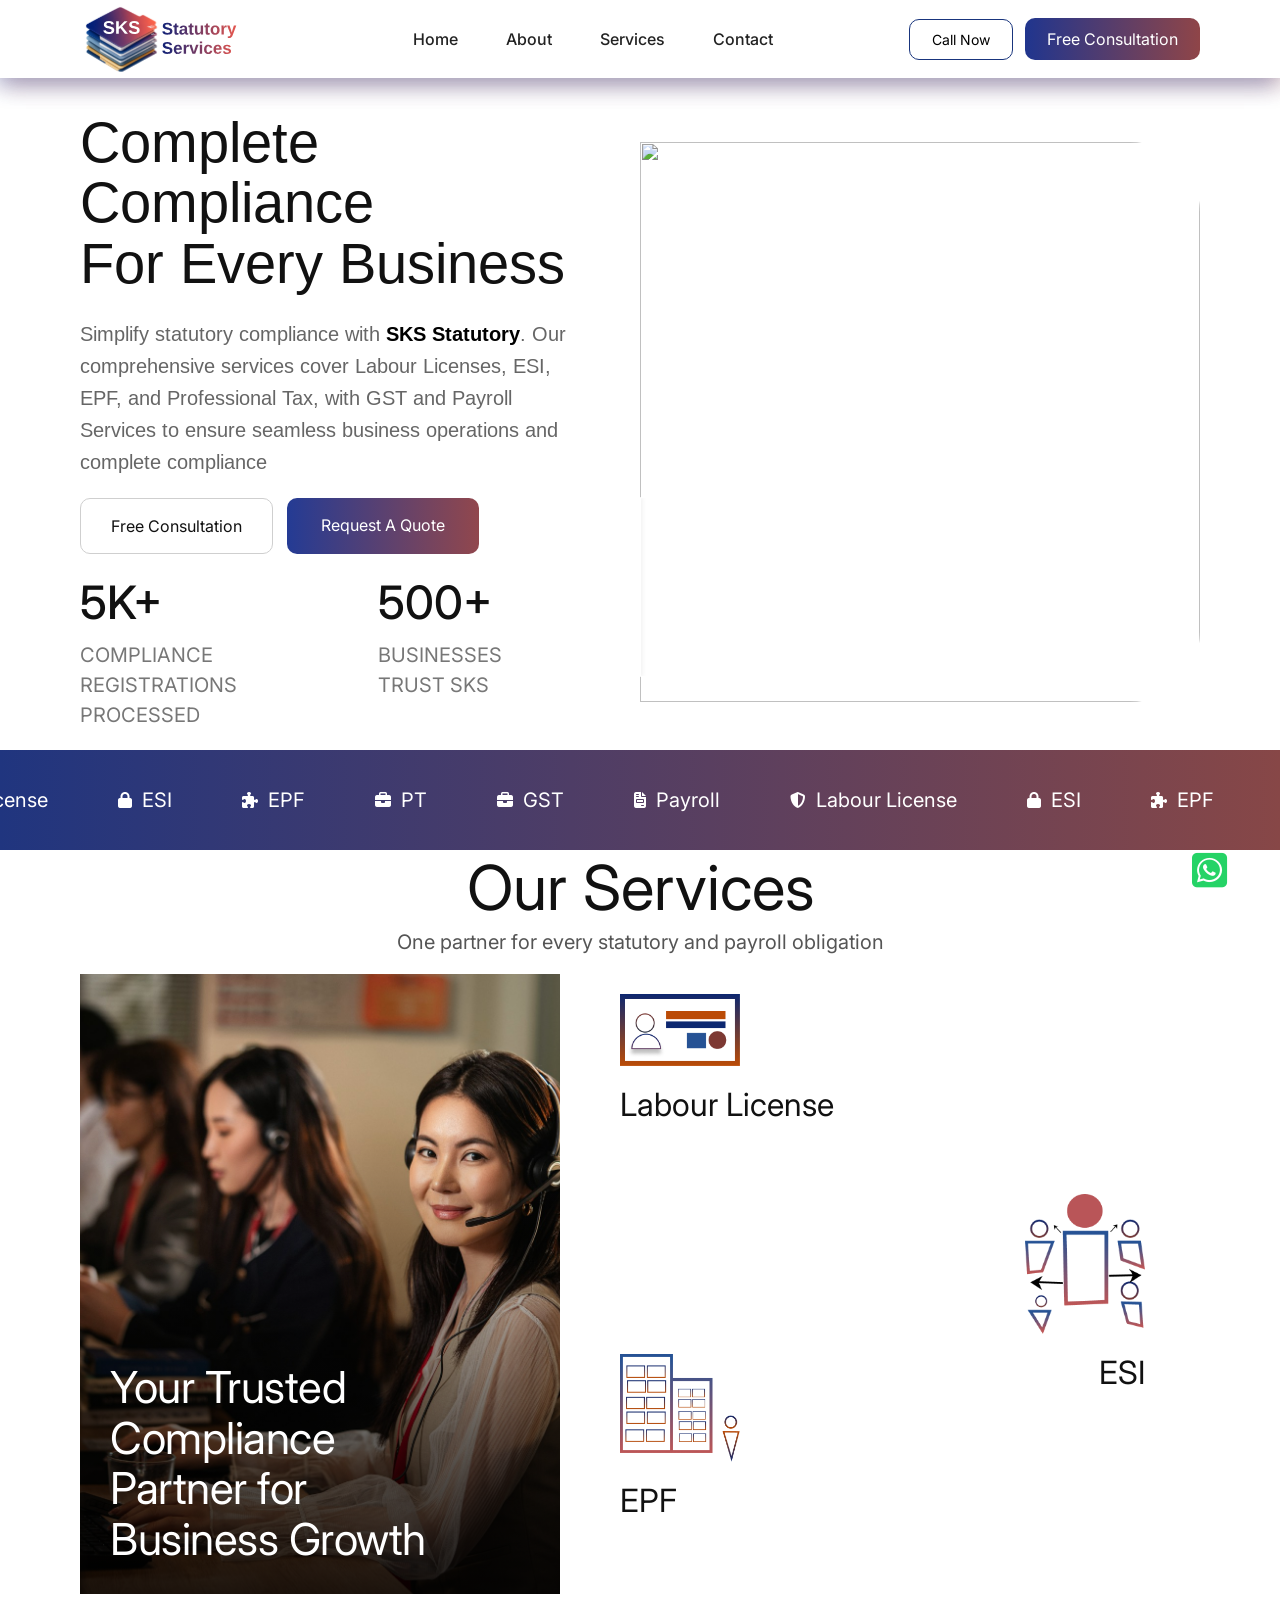
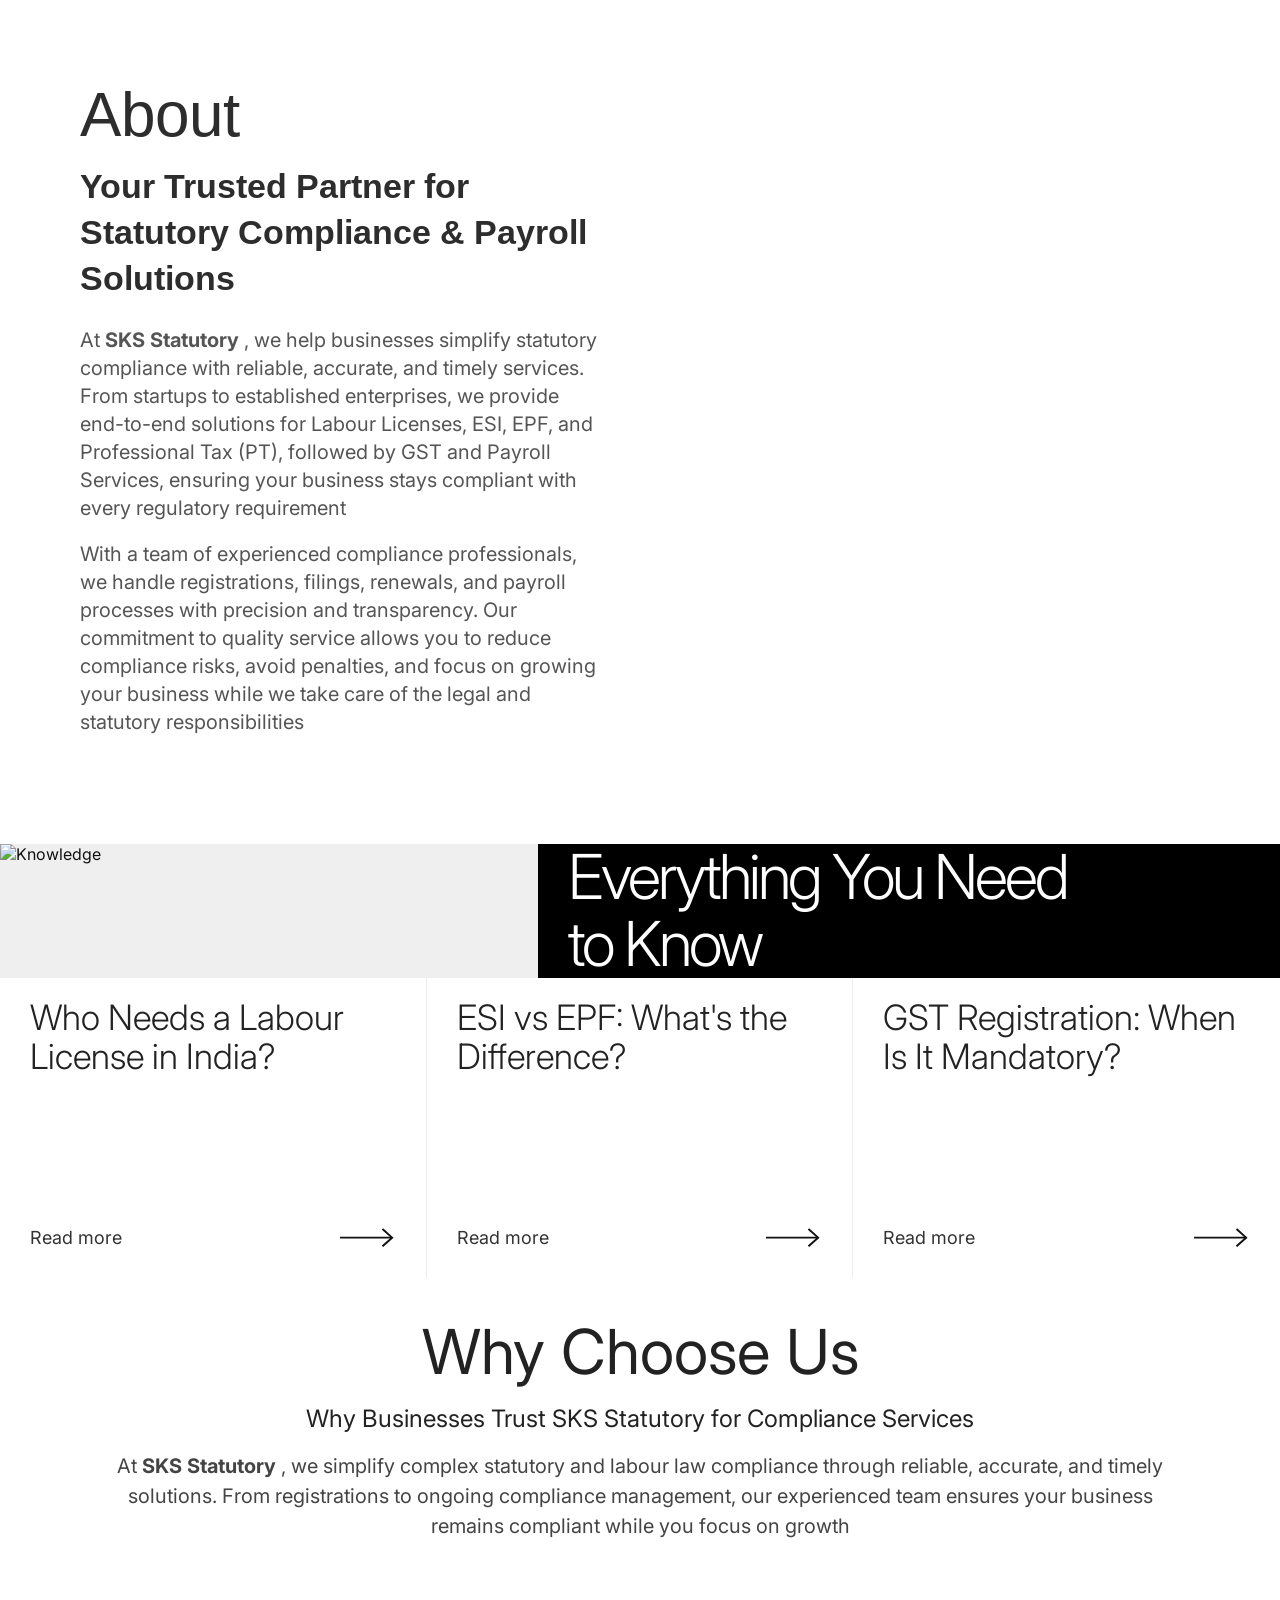
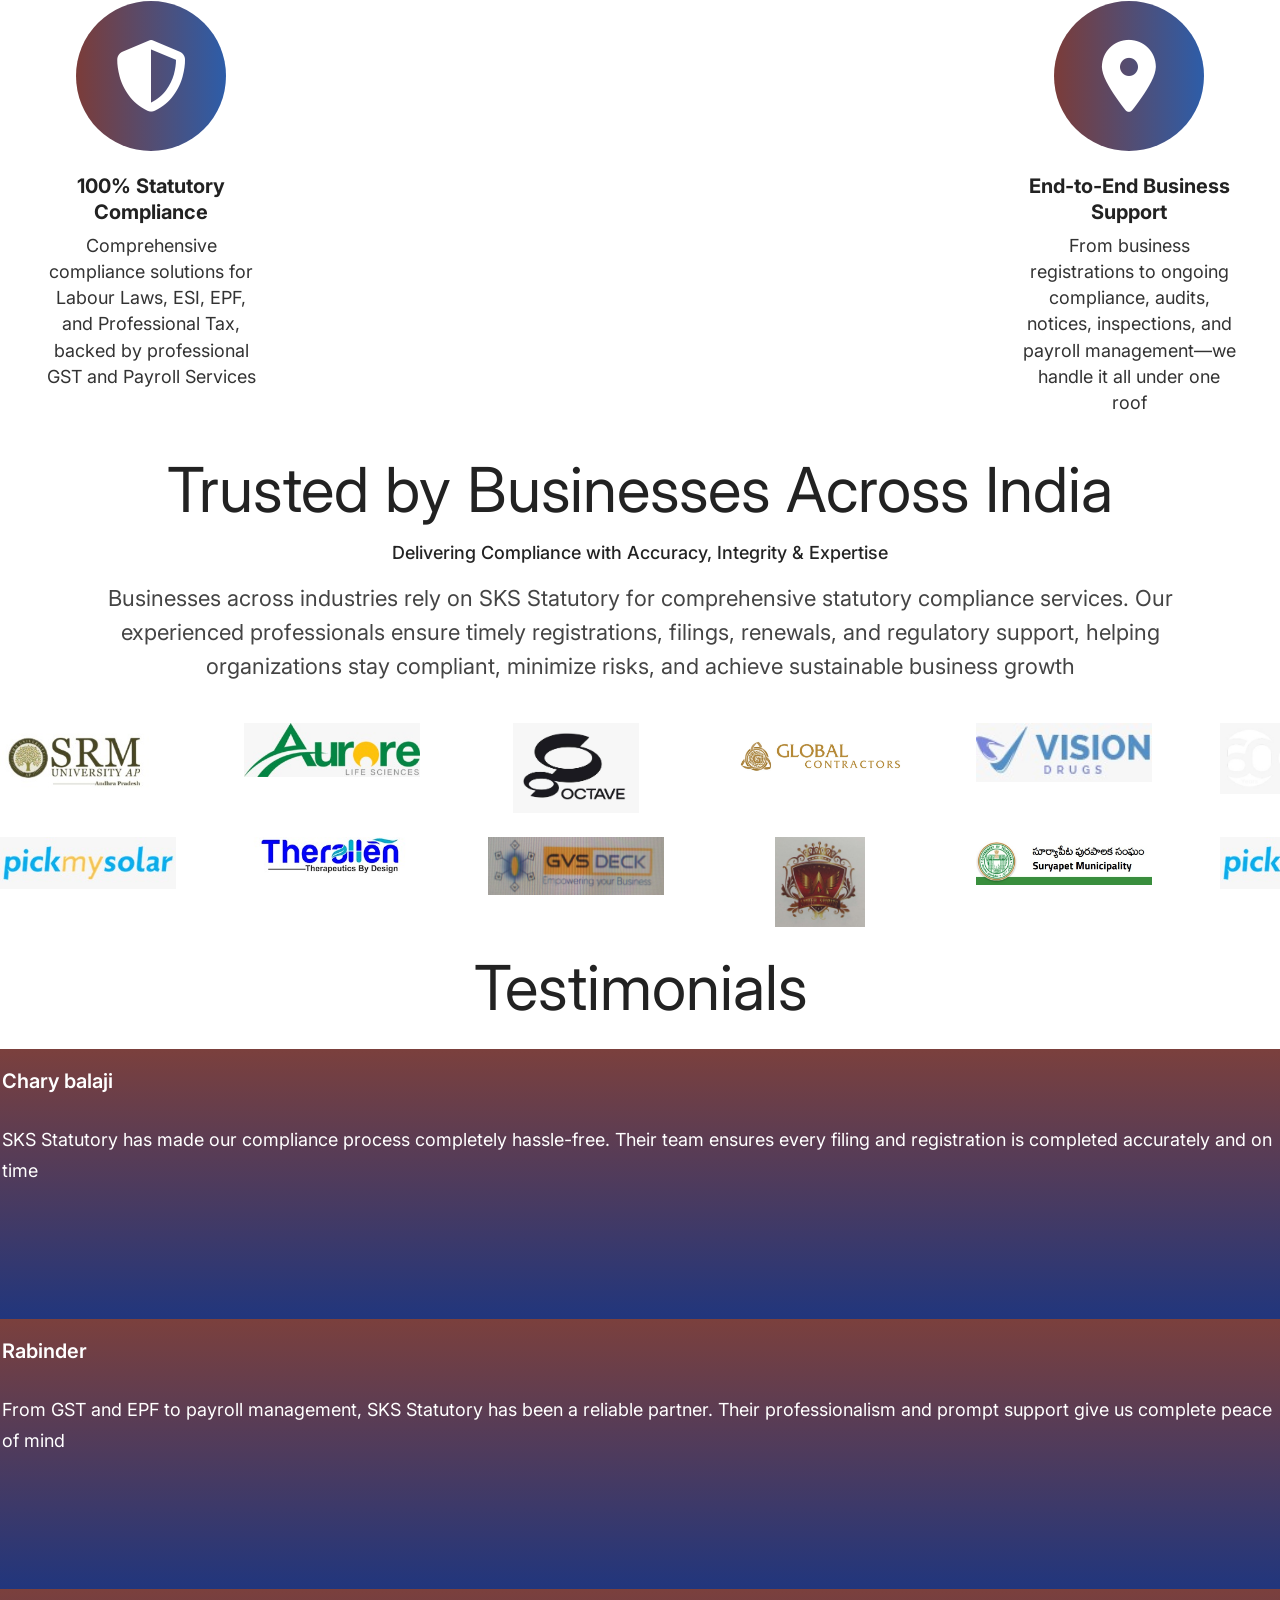
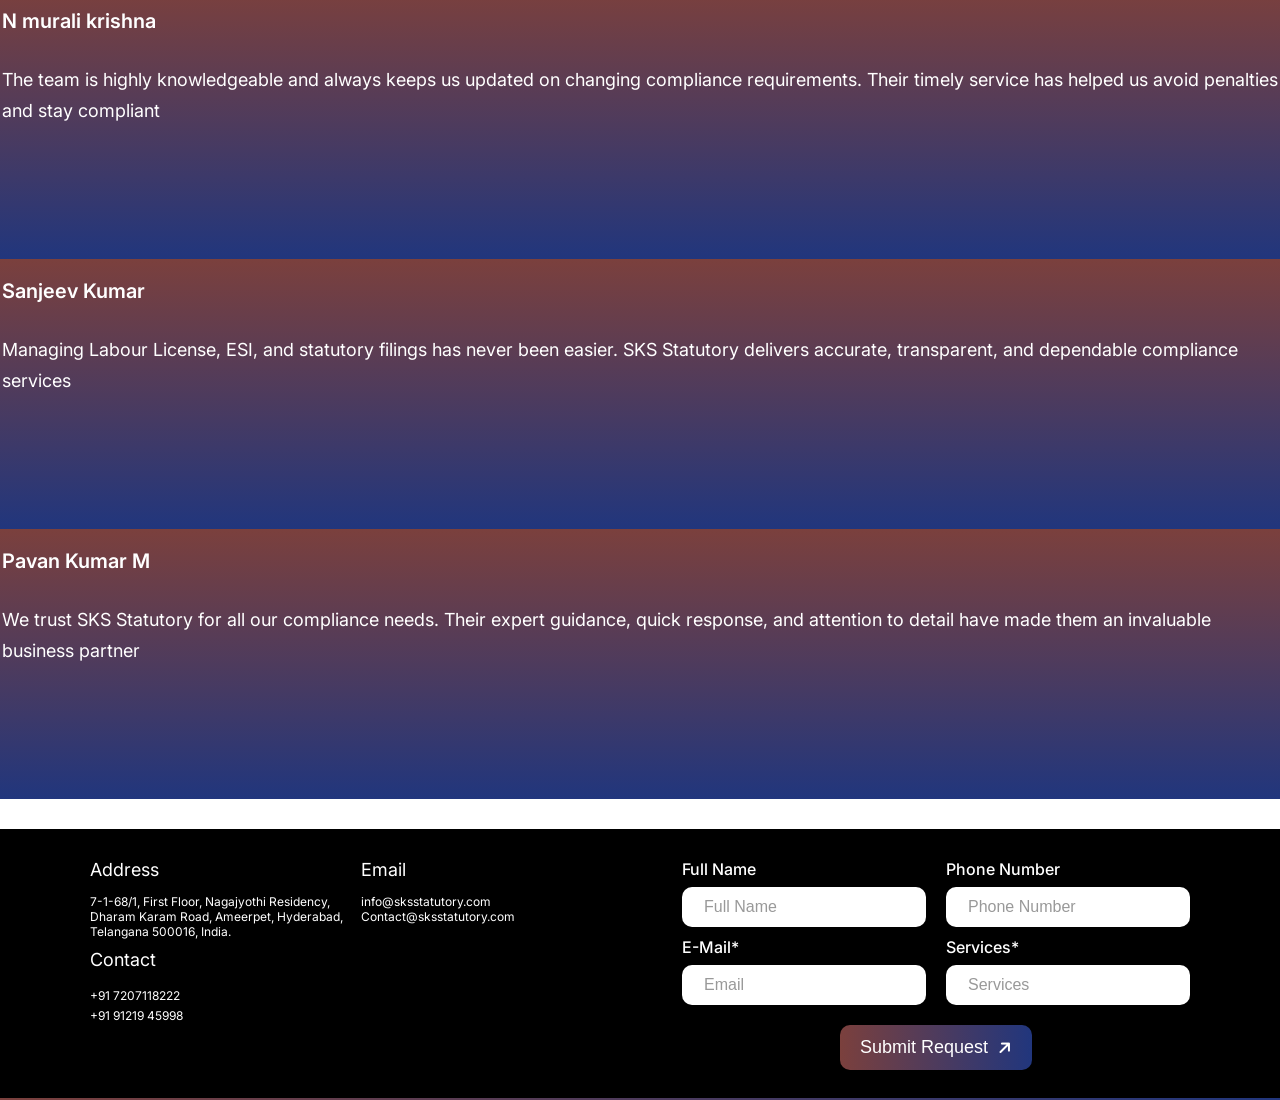
==== commit f4467e57: "Footer Updated with address and mobile numbers" ====
--- a/index.html
+++ b/index.html
@@ -635,7 +635,12 @@
                         <a href="tel:+919966326477" class="contact-number">
                             +91 7207118222
                         </a>
-                    </div>
+                        <br />
+                        <a href="tel:+919121945998" class="contact-number">
+                            +91 91219 45998
+                        </a>
+                    </div>
+
 
                 </div>
 
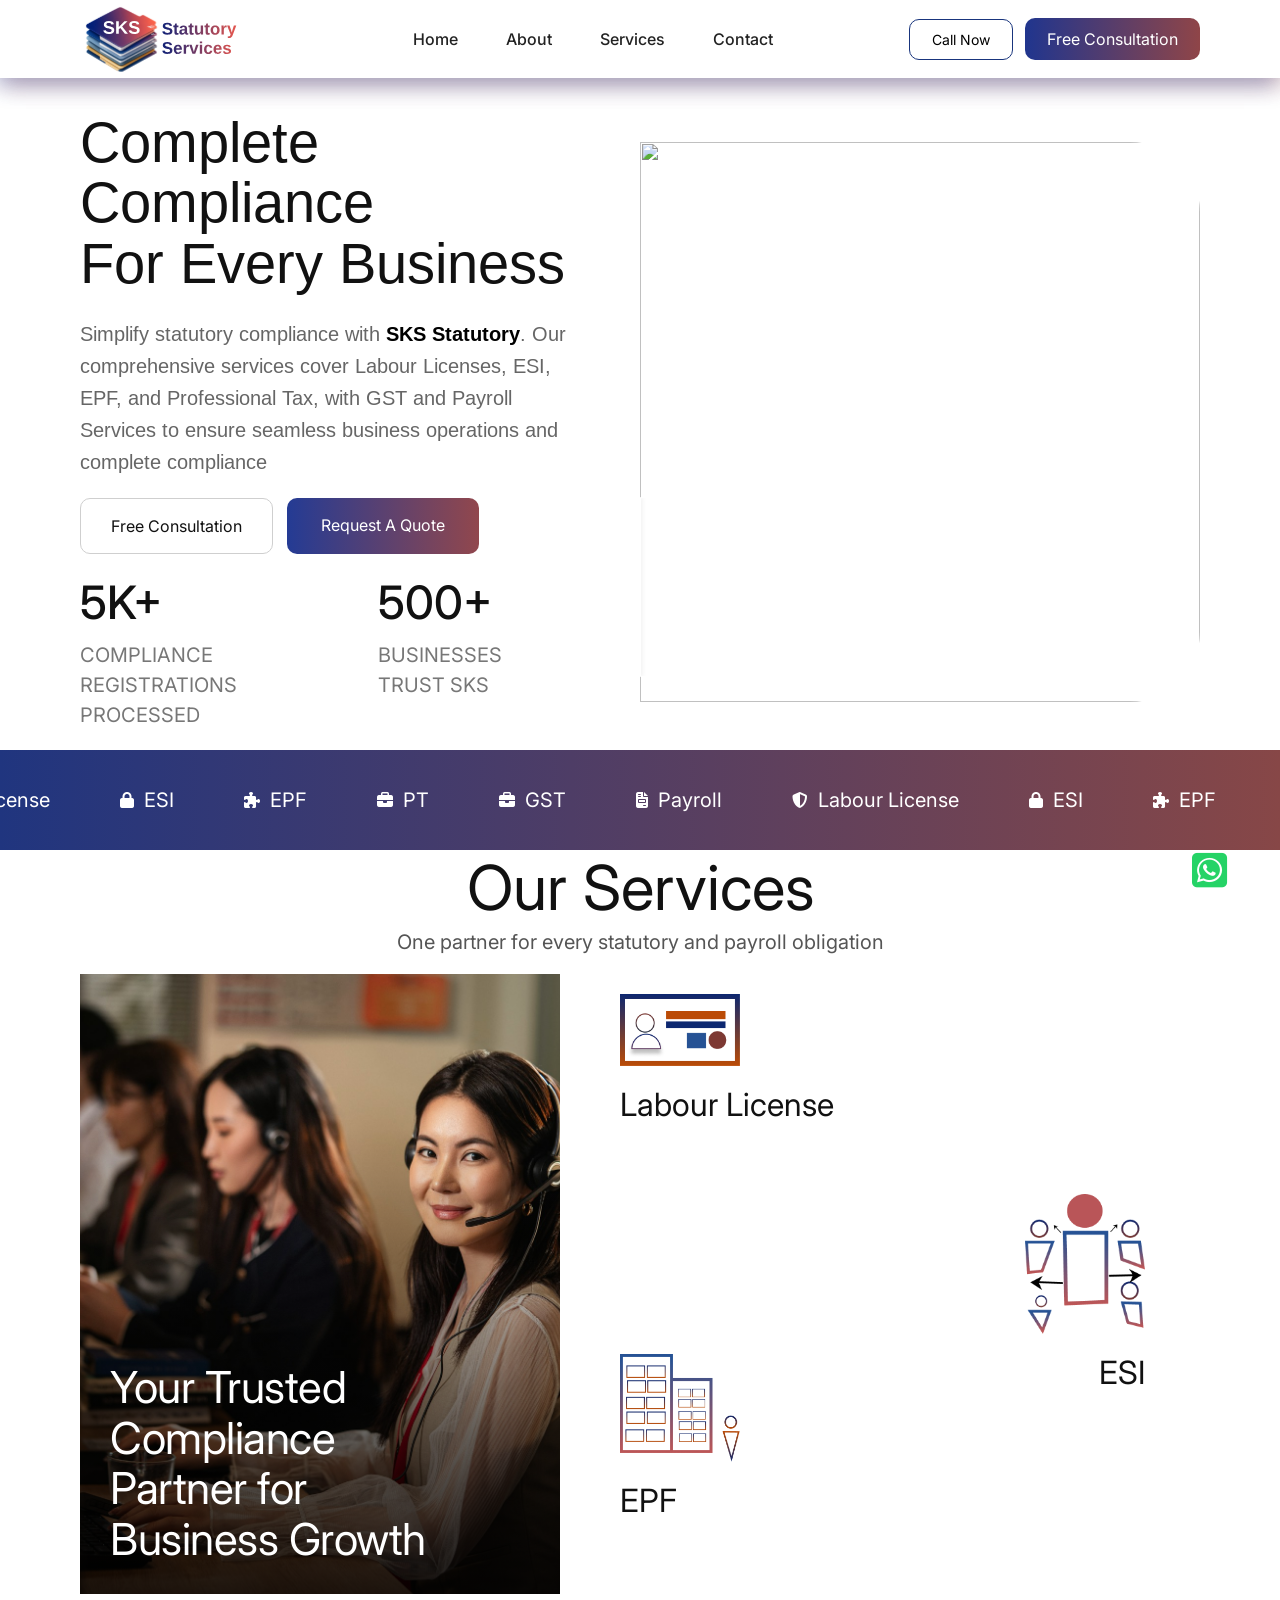
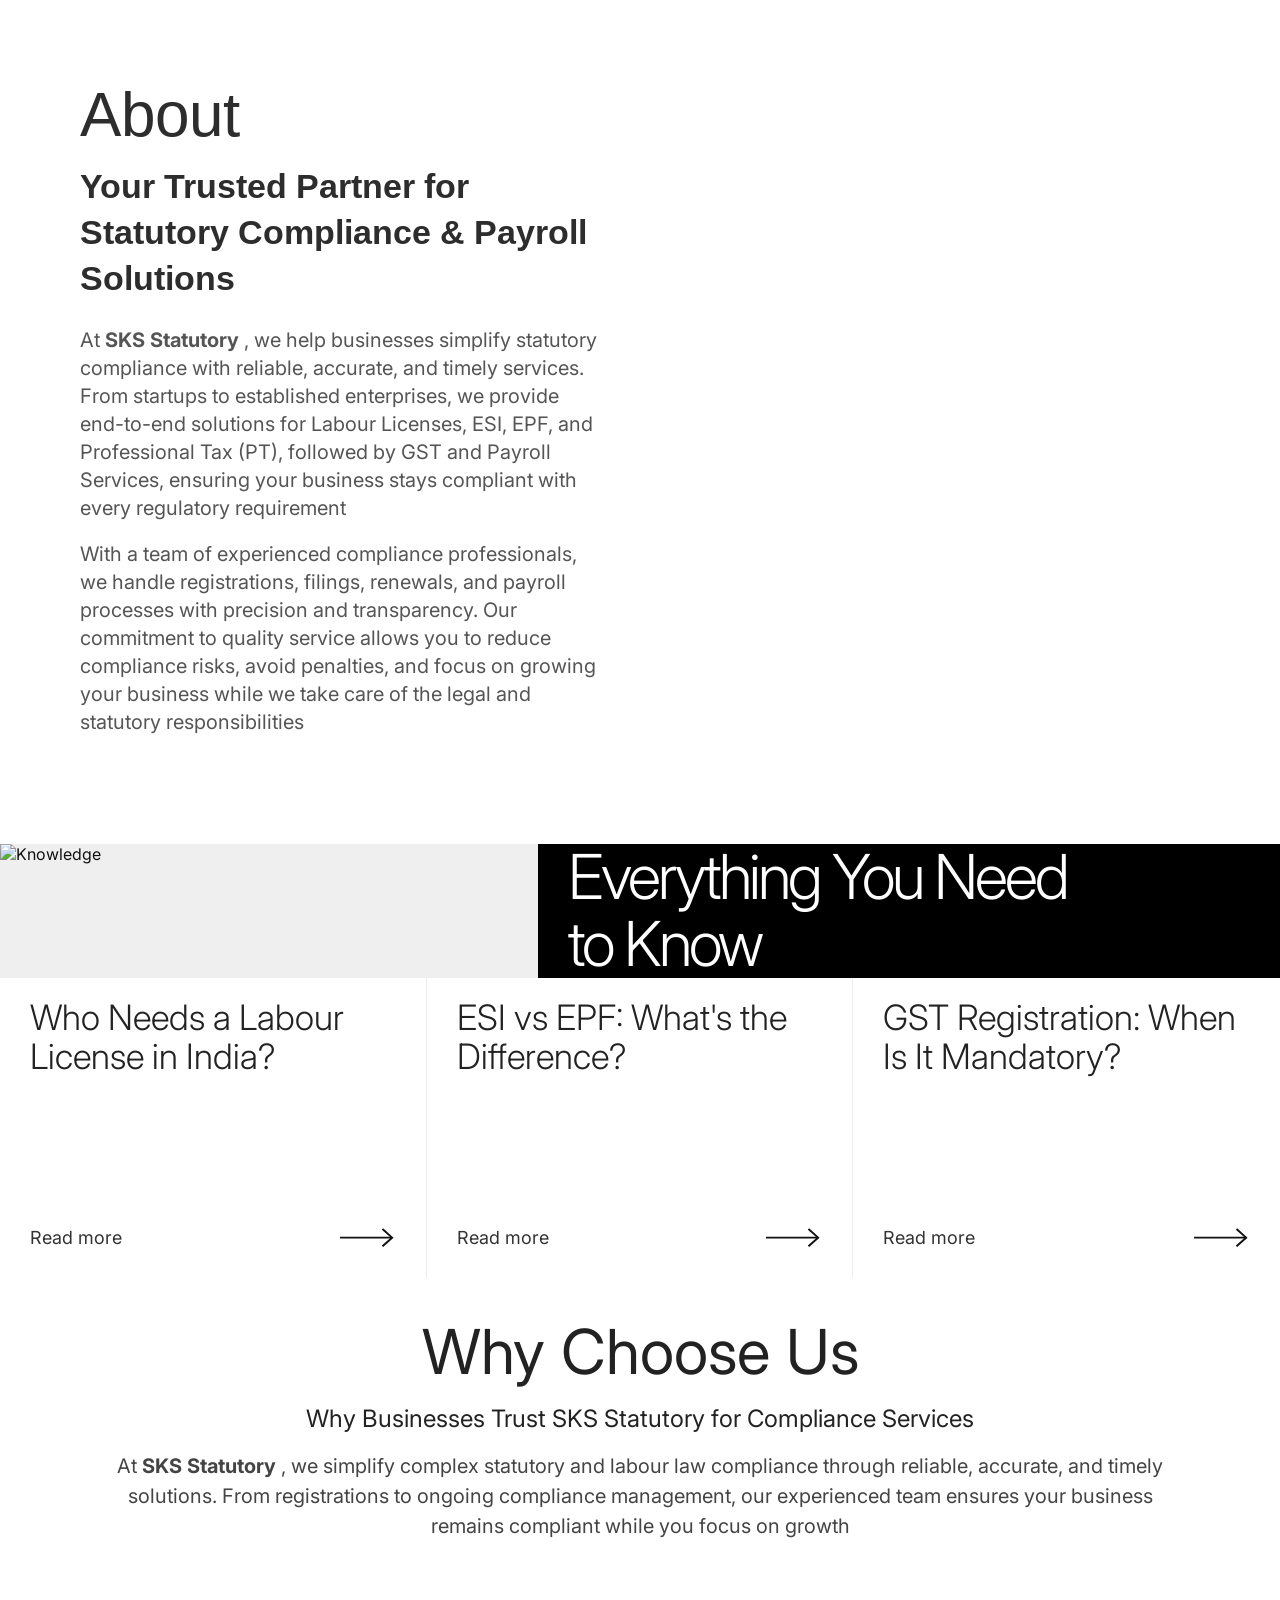
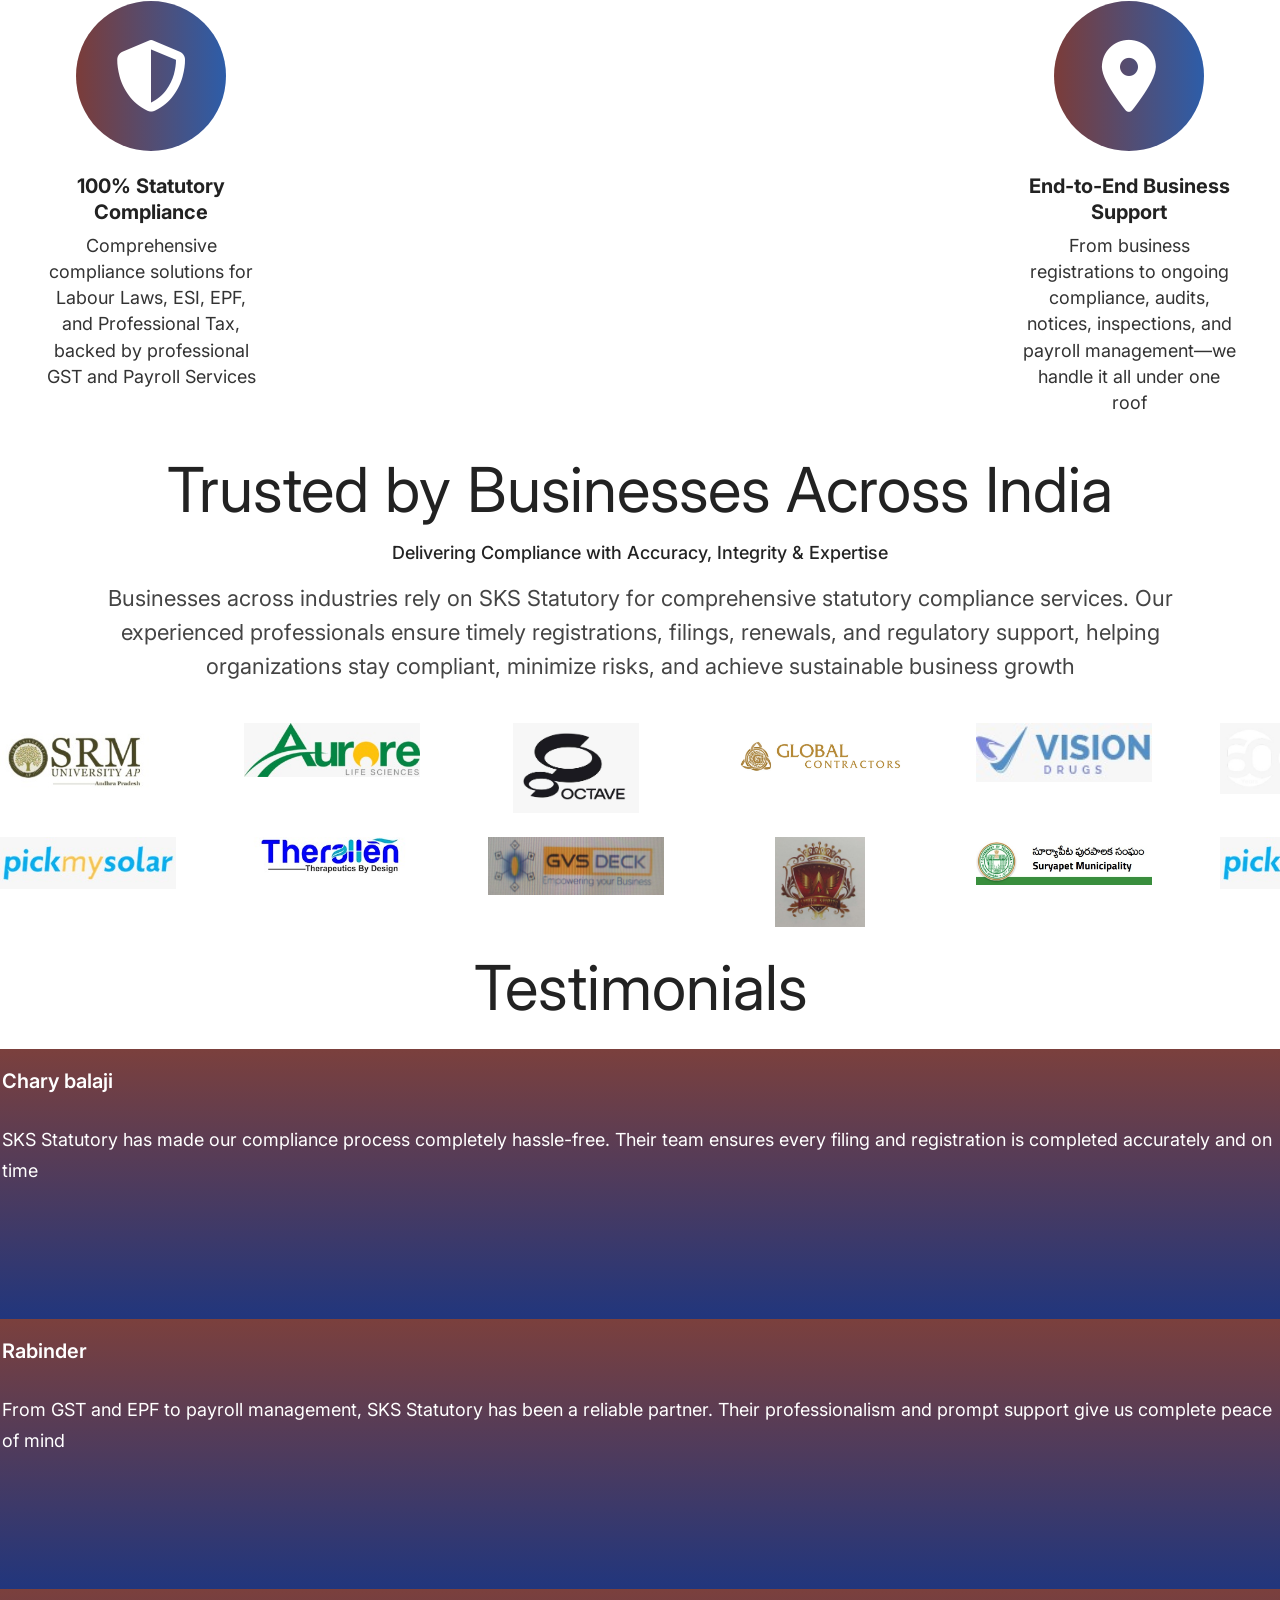
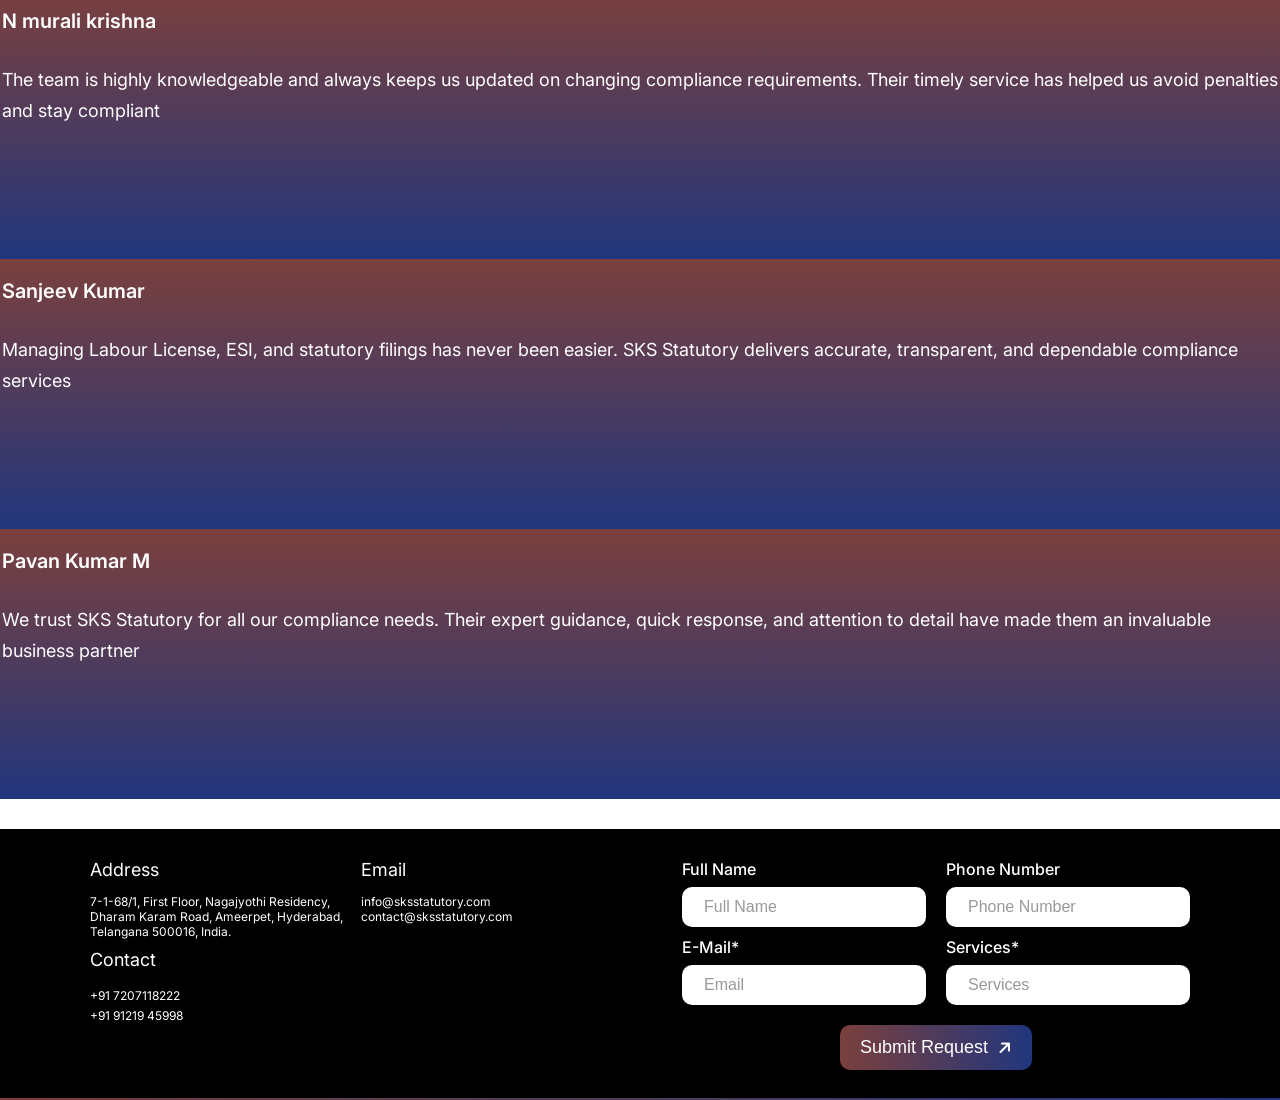
==== commit bc58de14: "Latest changes are updated" ====
--- a/index.html
+++ b/index.html
@@ -626,7 +626,7 @@
                         <p>
                             info@sksstatutory.com
                             <br>
-                            Contact@sksstatutory.com
+                   contact@sksstatutory.com
                         </p>
                     </div>
 
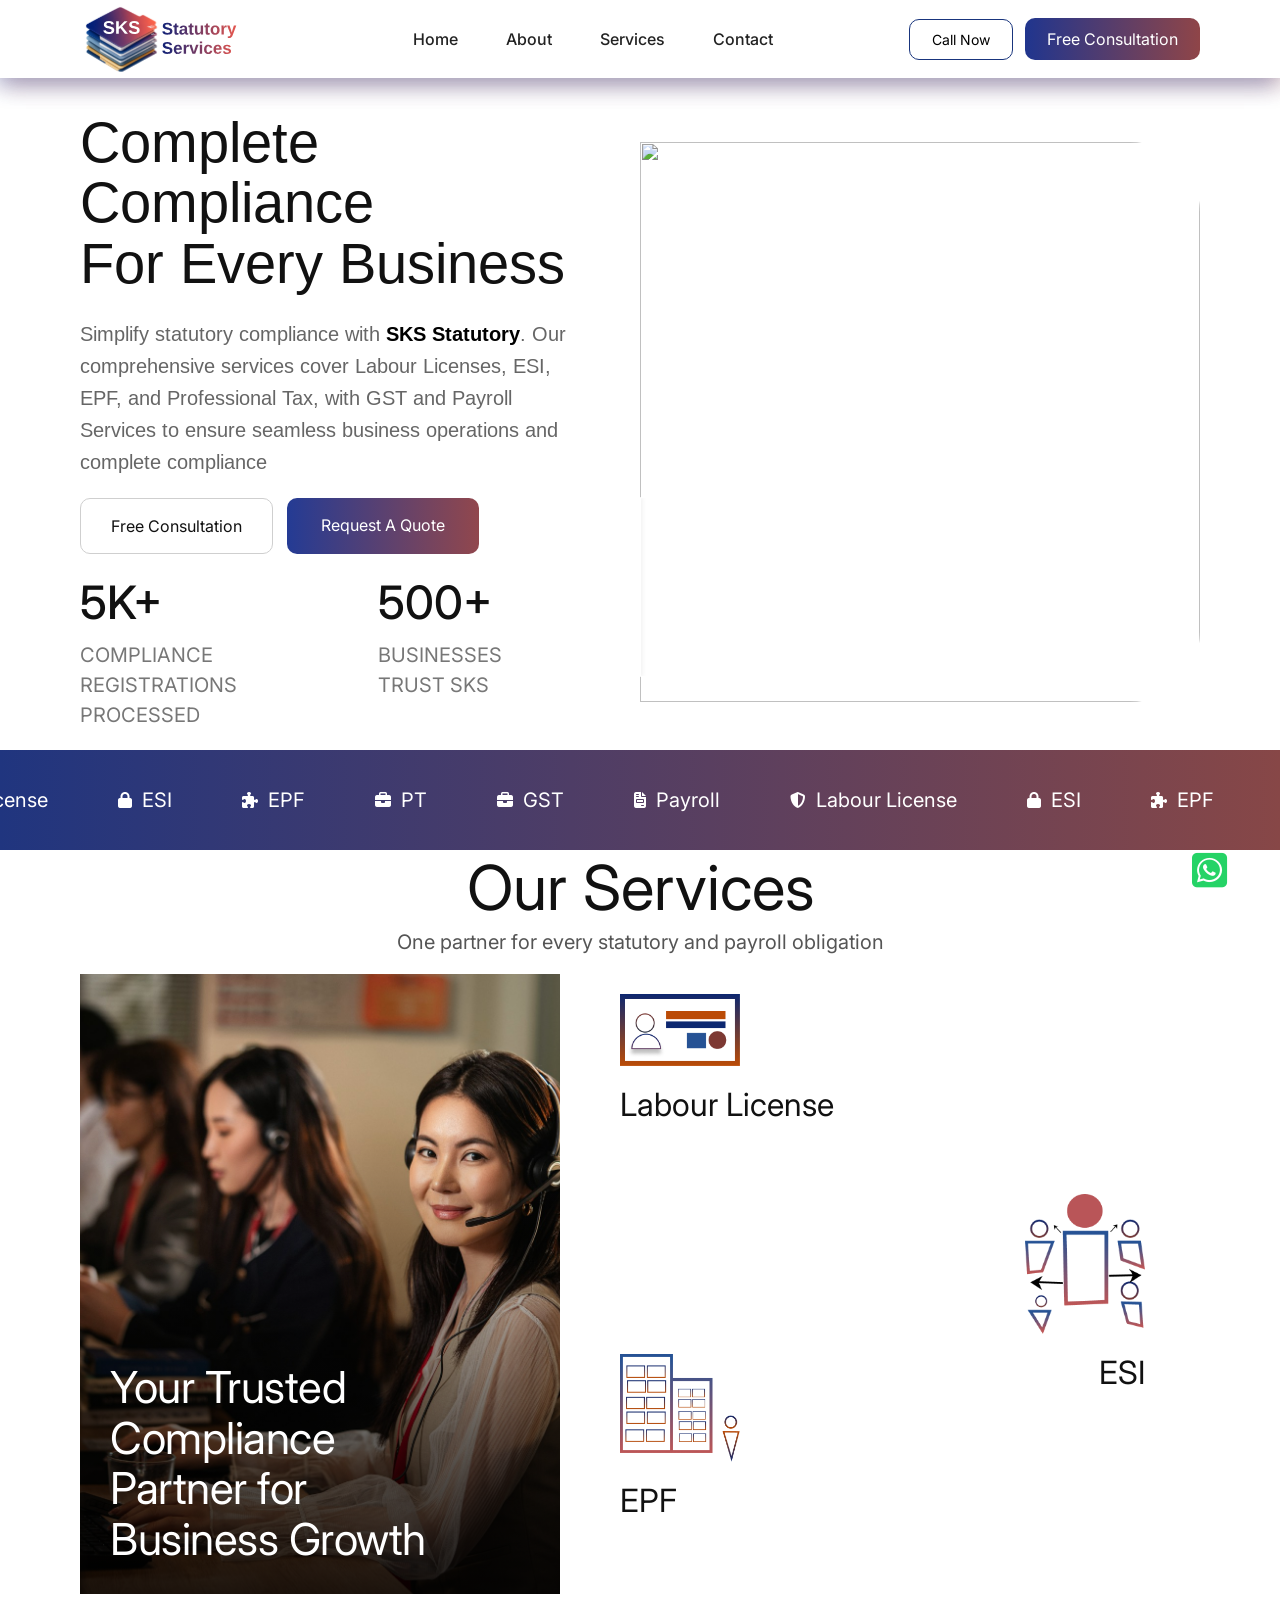
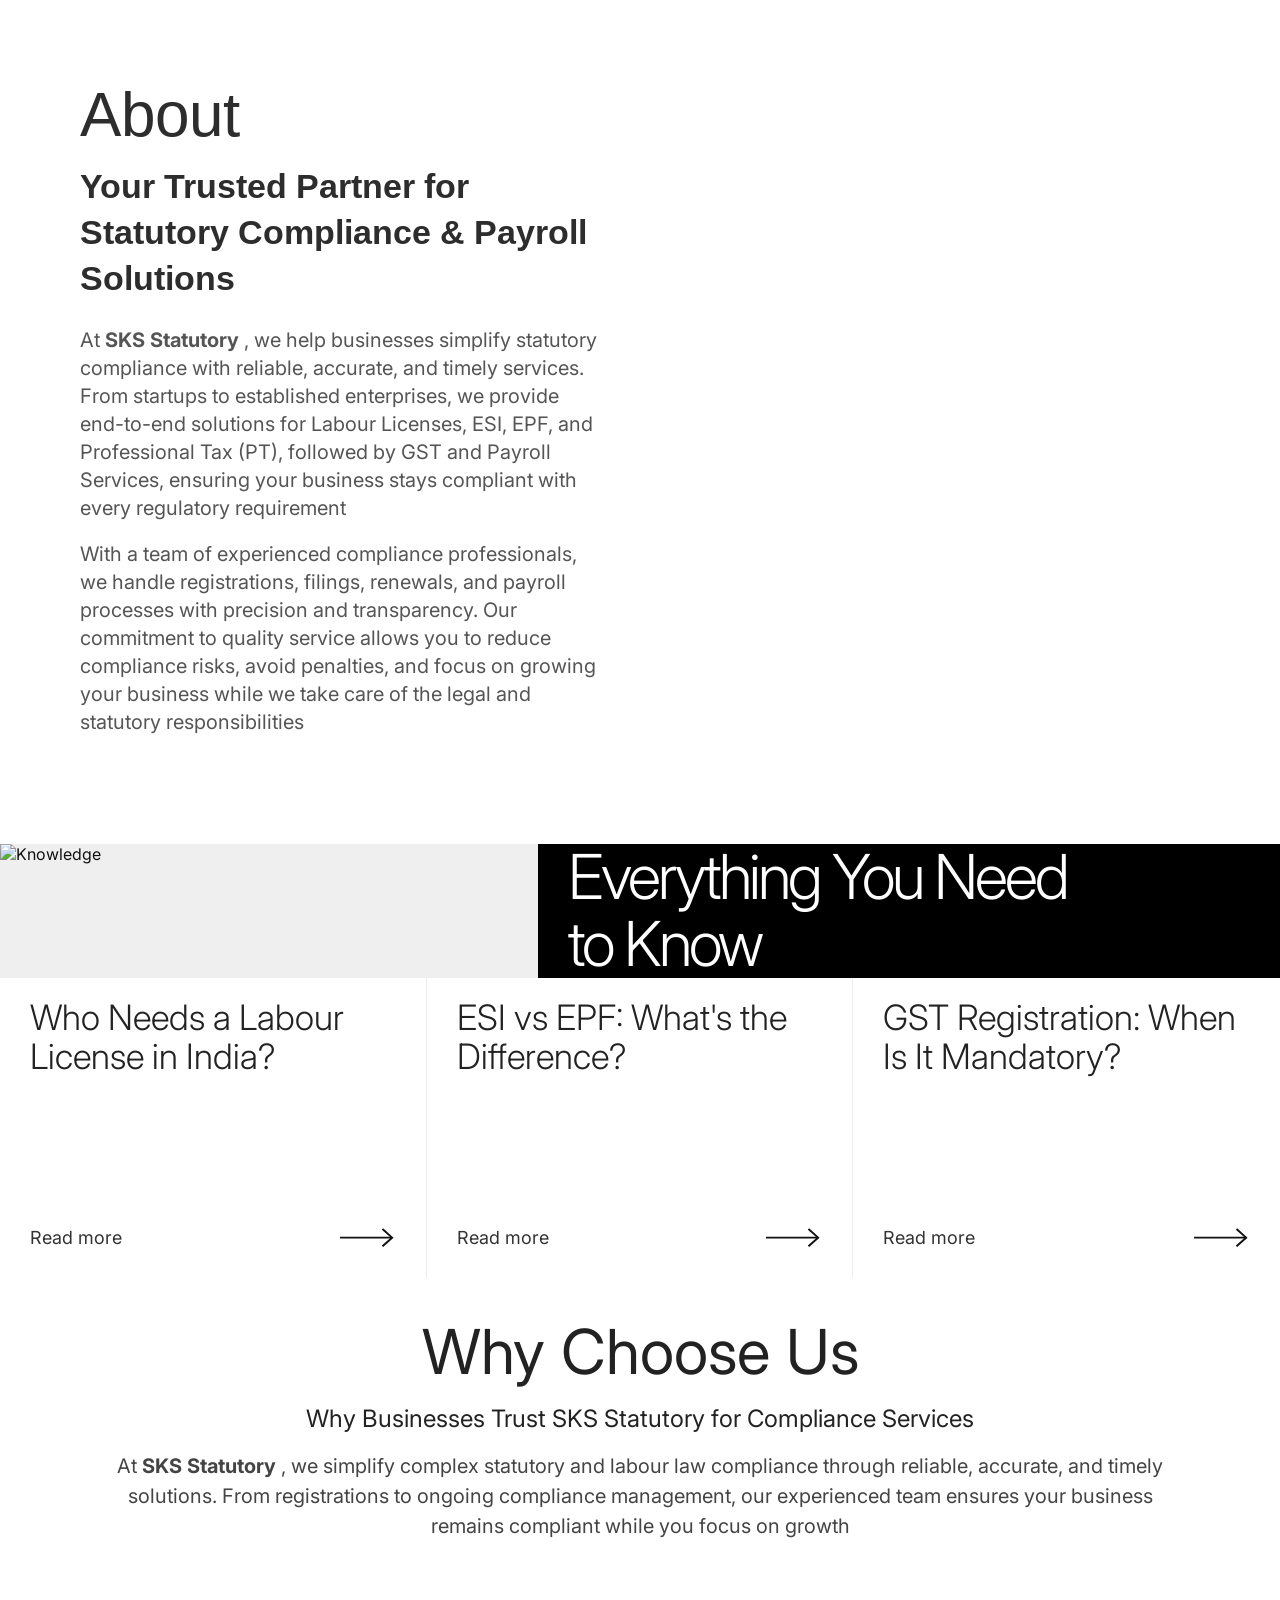
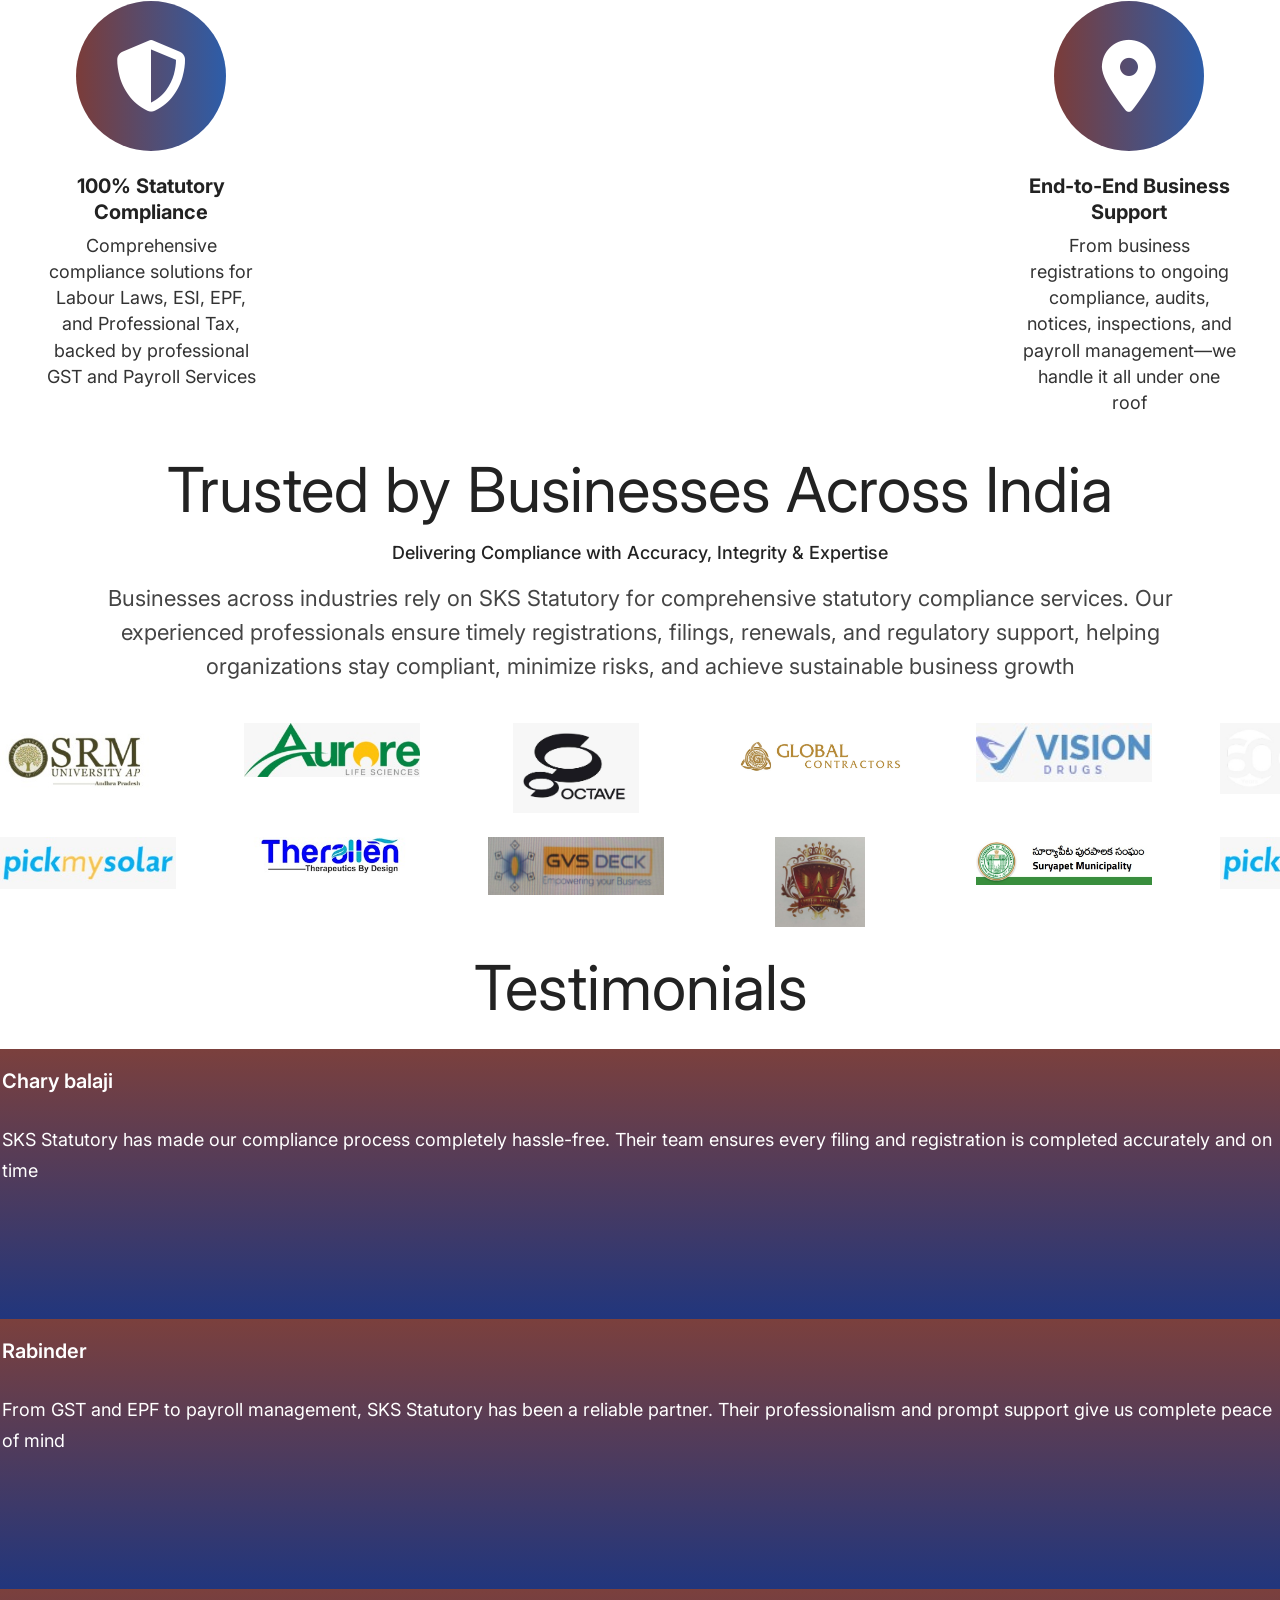
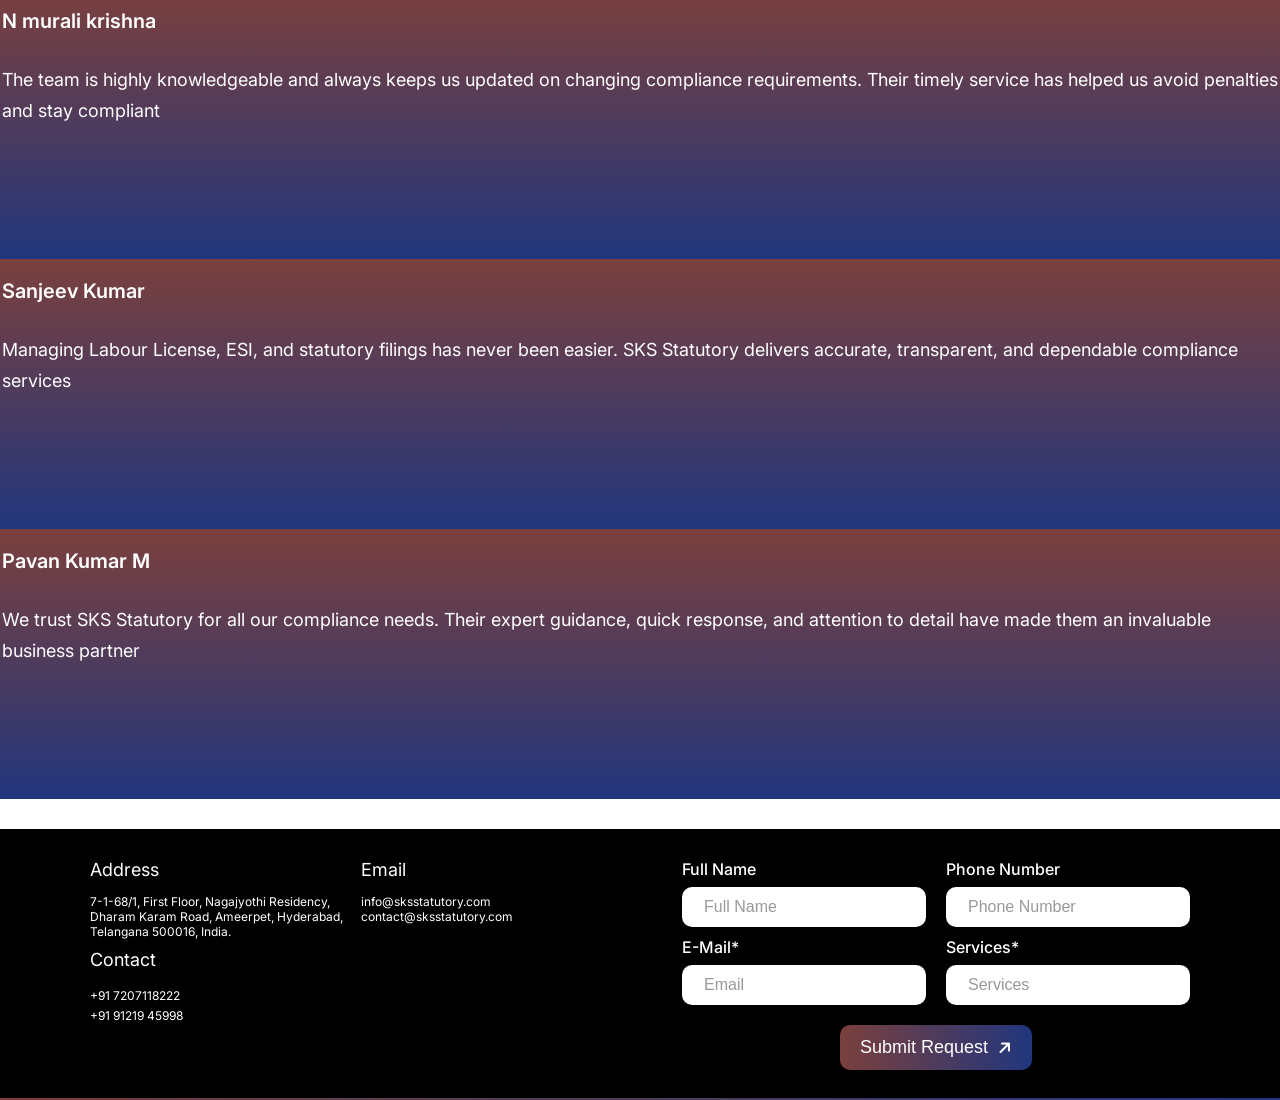
==== commit 3926bb29: "SEO related  meta content added" ====
--- a/index.html
+++ b/index.html
@@ -6,6 +6,11 @@
     <meta name="viewport" content="width=device-width, initial-scale=1.0">
     <link rel="icon" type="image/jpg" href="assets/images/Website-Fevicon.svg" />
     <title>SKS | Home</title>
+    <meta name="title" content="SKS | Labour License, ESI, EPF, PT, GST & Payroll Services | SKS Statutory" />
+    <meta name="description"
+        content="SKS - Trusted provider of Labour License, ESI, EPF, Professional Tax, GST, Payroll, and statutory compliance services. Helping businesses stay compliant with expert support across India" />
+    <meta name="keywords"
+        content="labor license services, ESI registration, EPF registration, professional tax registration, statutory compliance, labour law consultant, GST registration, payroll services, business compliance, HR compliance, about compliance company, labour law experts, statutory compliance consultants, ESI consultant, EPF consultant, PT consultant, GST consultant, payroll experts, compliance services India, Contact compliance consultant, labour license consultant, ESI consultant, EPF consultant, professional tax consultant, GST consultant, payroll consultant, statutory compliance company" />
 
     <!-- Google Fonts -->
     <link rel="preconnect" href="https://fonts.googleapis.com">
@@ -626,7 +631,7 @@
                         <p>
                             info@sksstatutory.com
                             <br>
-                   contact@sksstatutory.com
+                            contact@sksstatutory.com
                         </p>
                     </div>
 
--- a/assets/css/global.css
+++ b/assets/css/global.css
@@ -619,7 +619,7 @@
     .navigation {
         order: 3;
         width: 100%;
-        height: 45%;
+        height:auto;
         top: 7%;
     }
 
--- a/assets/css/home-responsive.css
+++ b/assets/css/home-responsive.css
@@ -11,7 +11,7 @@
     .navigation {
         order: 3;
         width: 100%;
-        height: 45%;
+        height:auto;
         top: 7%;
     }
 
@@ -19,6 +19,7 @@
         flex-wrap: wrap;
         justify-content: center;
         gap: 16px;
+        flex-direction: row;
     }
 
     .hero-section {
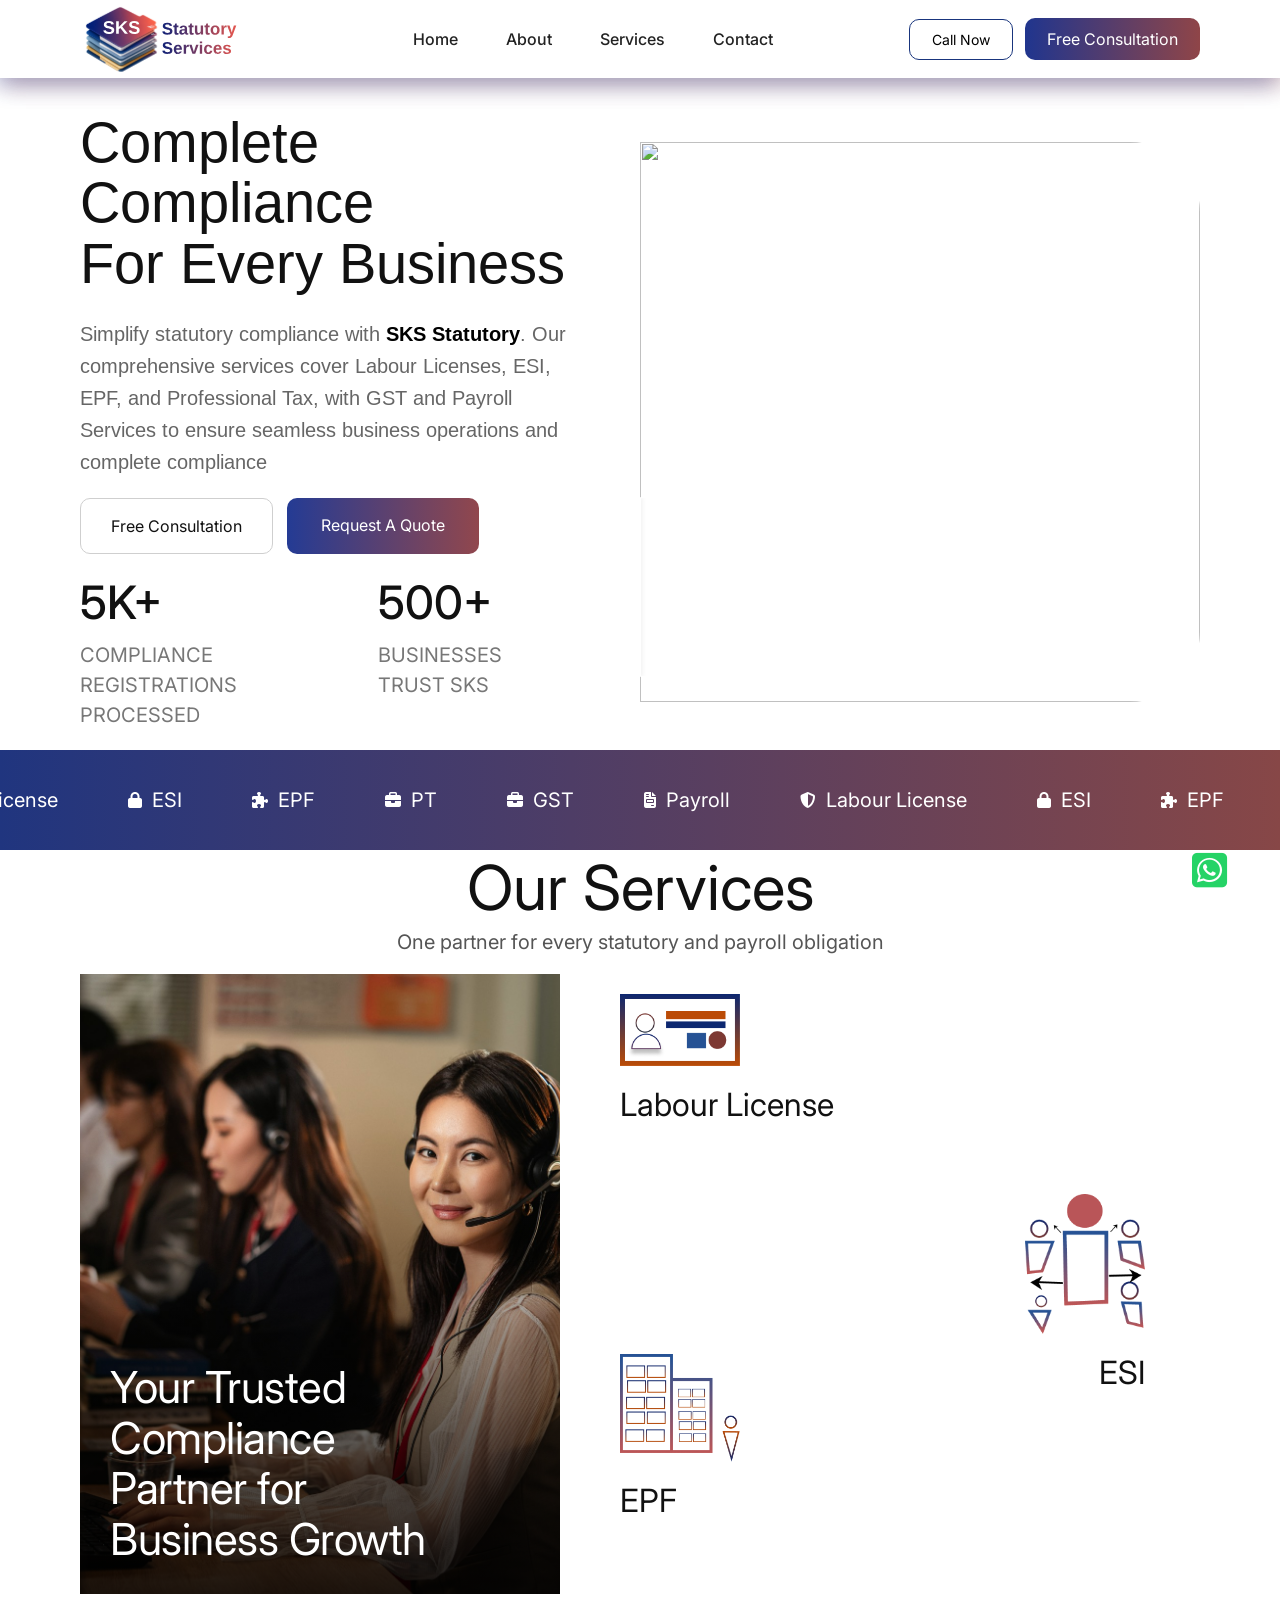
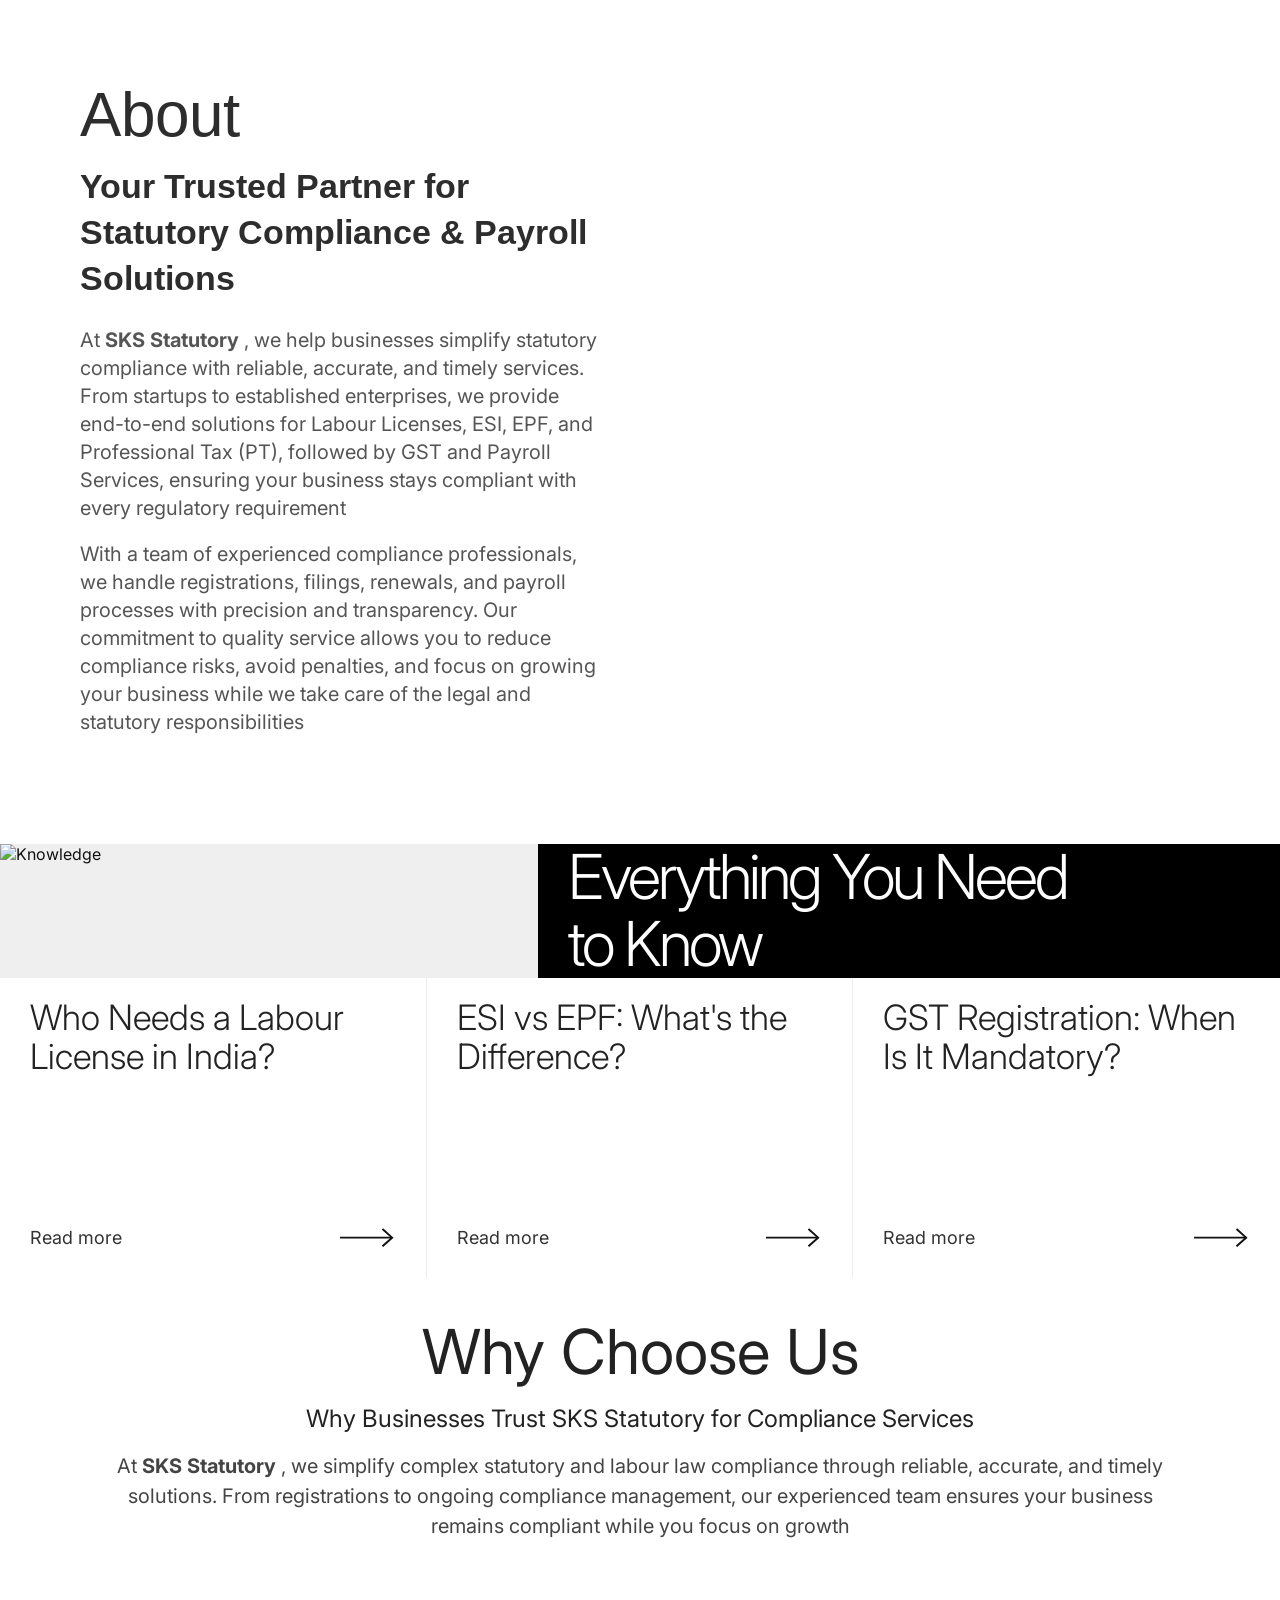
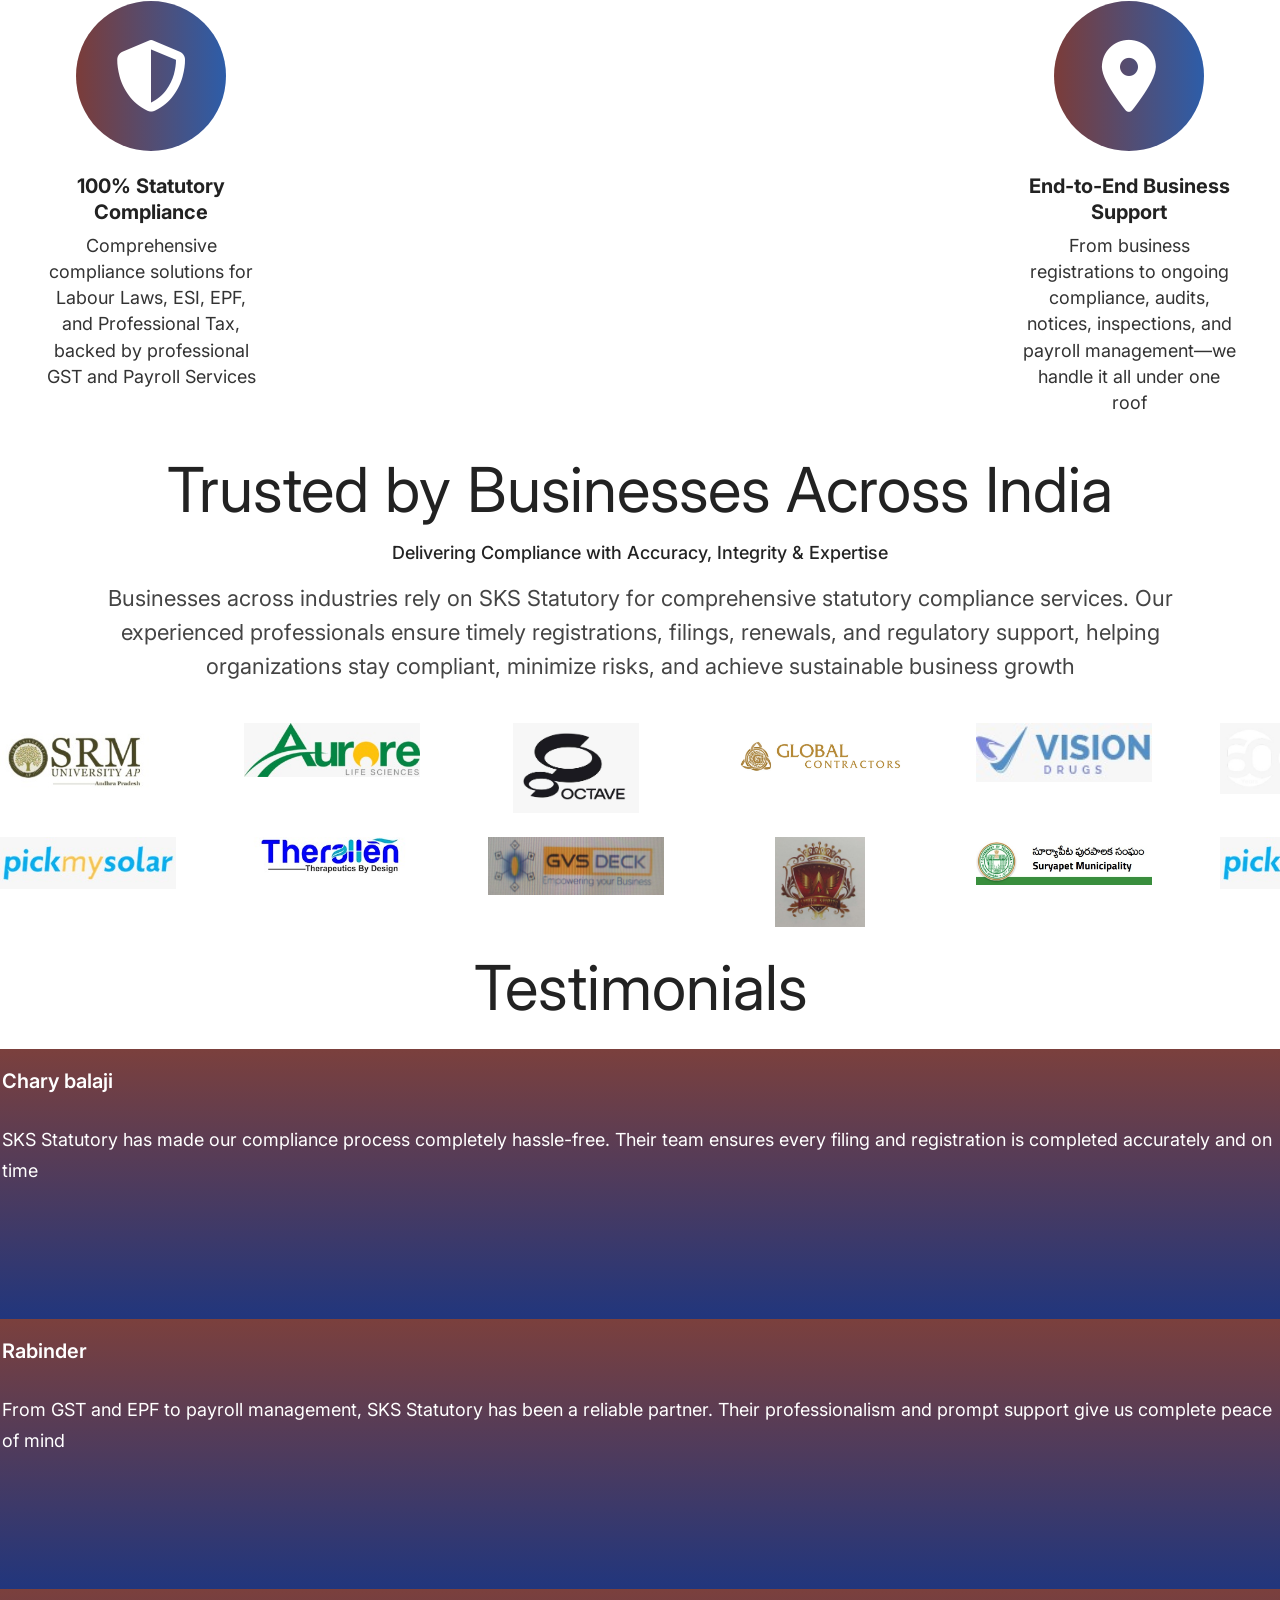
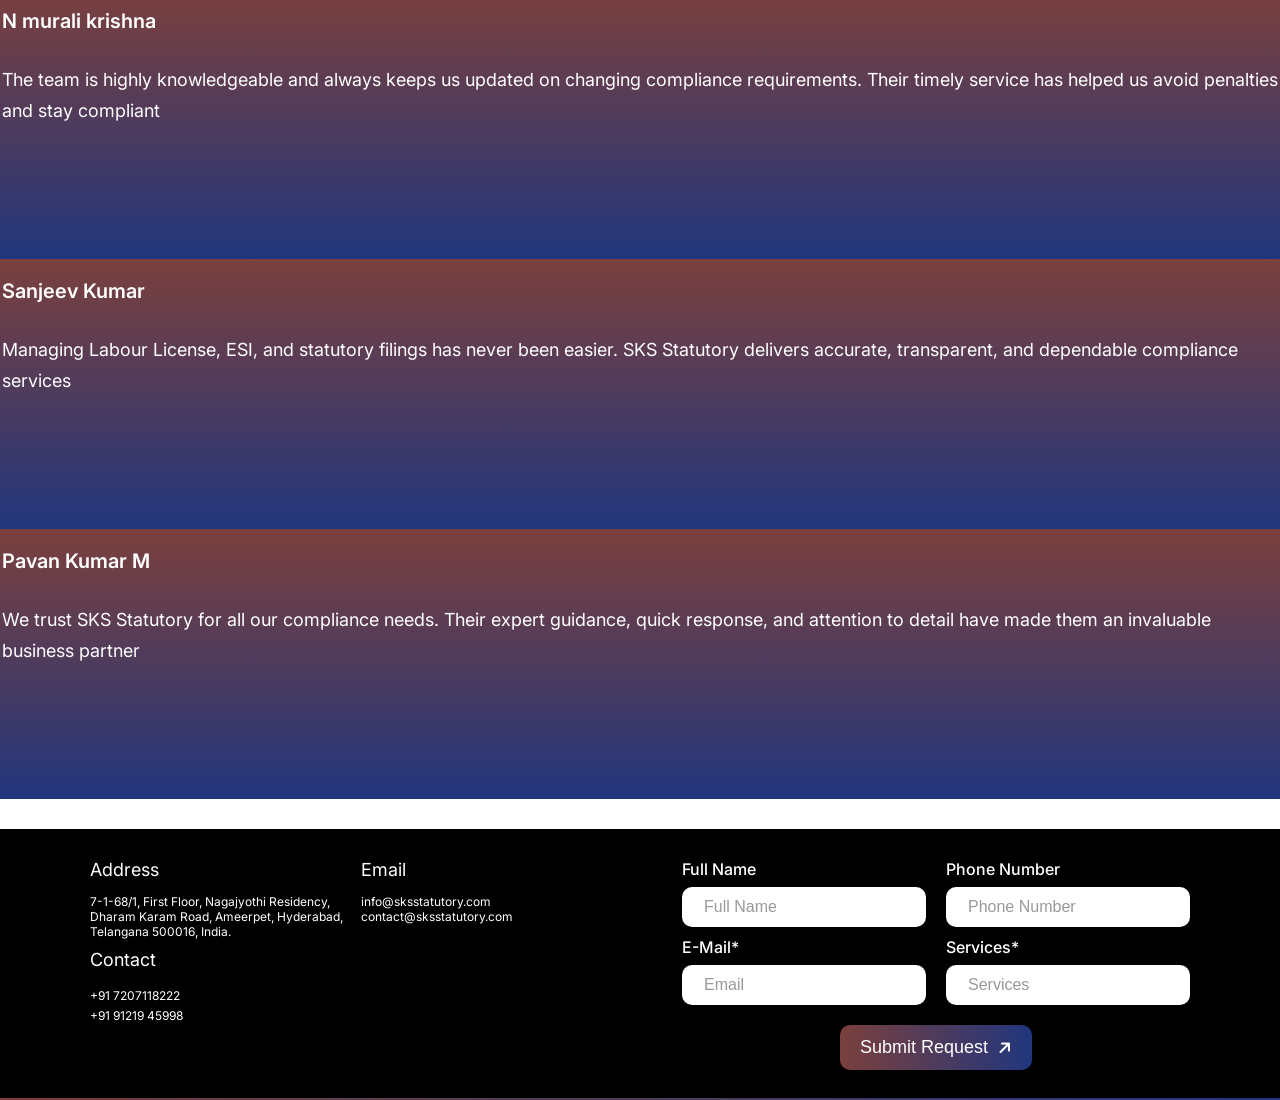
==== commit 776ec6ac: "Fevico issues resolved" ====
--- a/index.html
+++ b/index.html
@@ -4,7 +4,8 @@
 <head>
     <meta charset="UTF-8">
     <meta name="viewport" content="width=device-width, initial-scale=1.0">
-    <link rel="icon" type="image/jpg" href="assets/images/Website-Fevicon.svg" />
+    <link rel="icon" type="image/svg+xml" href="assets/images/Website-Fevicon.svg" />
+    <link rel="icon" href="assets/images/Website-Fevicon.svg" />
     <title>SKS | Home</title>
     <meta name="title" content="SKS | Labour License, ESI, EPF, PT, GST & Payroll Services | SKS Statutory" />
     <meta name="description"
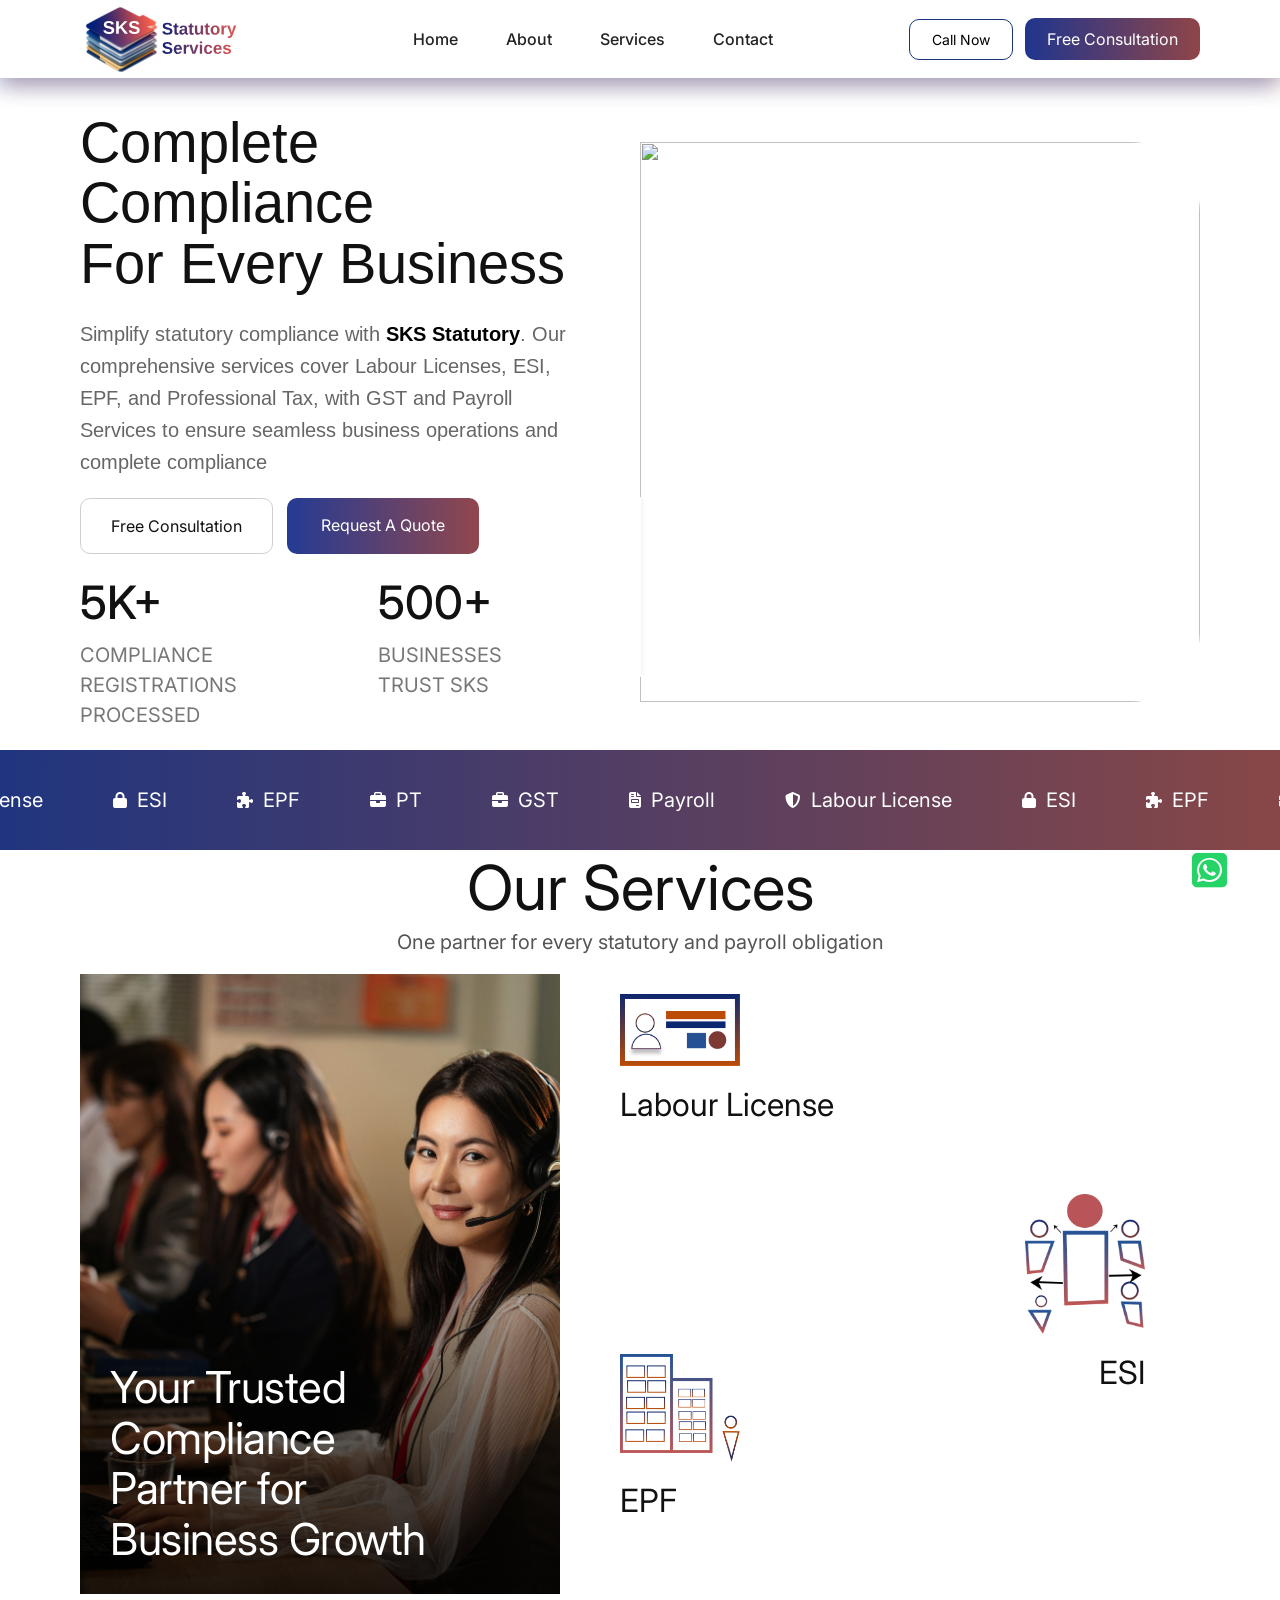
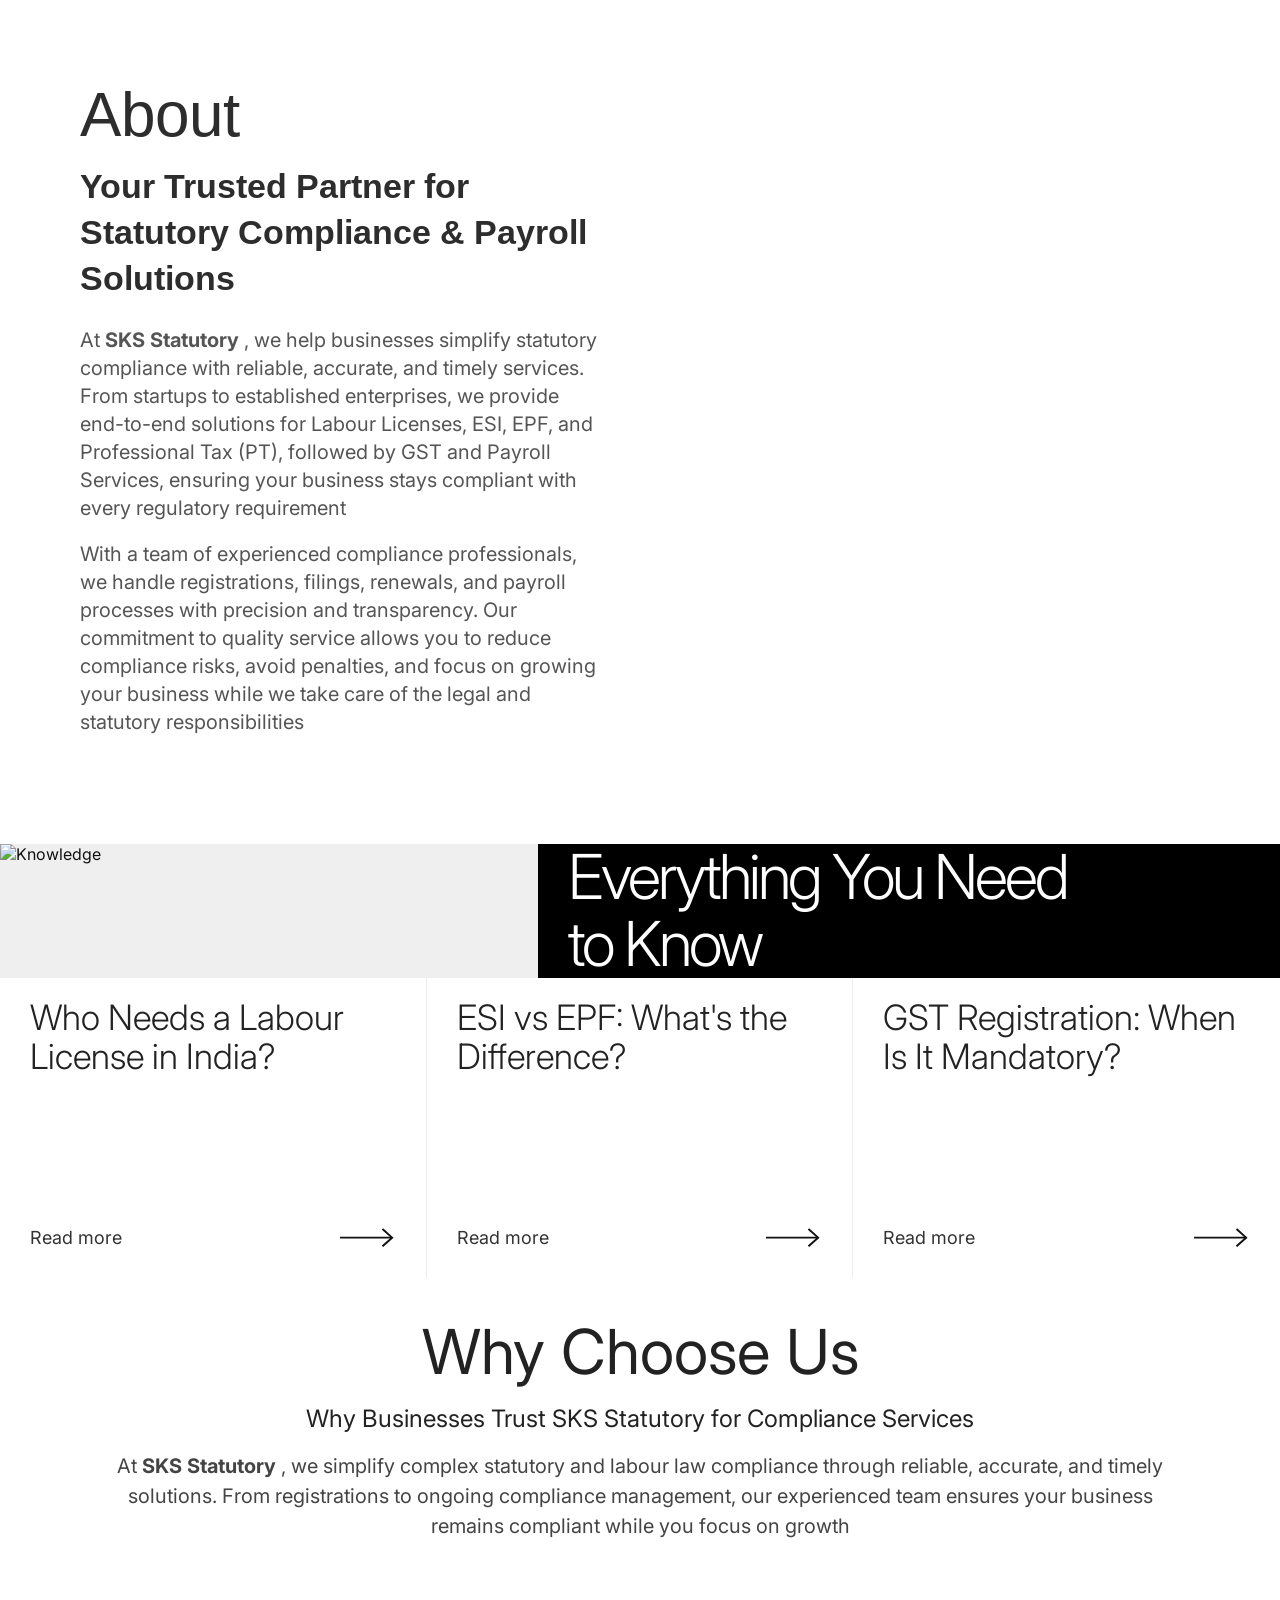
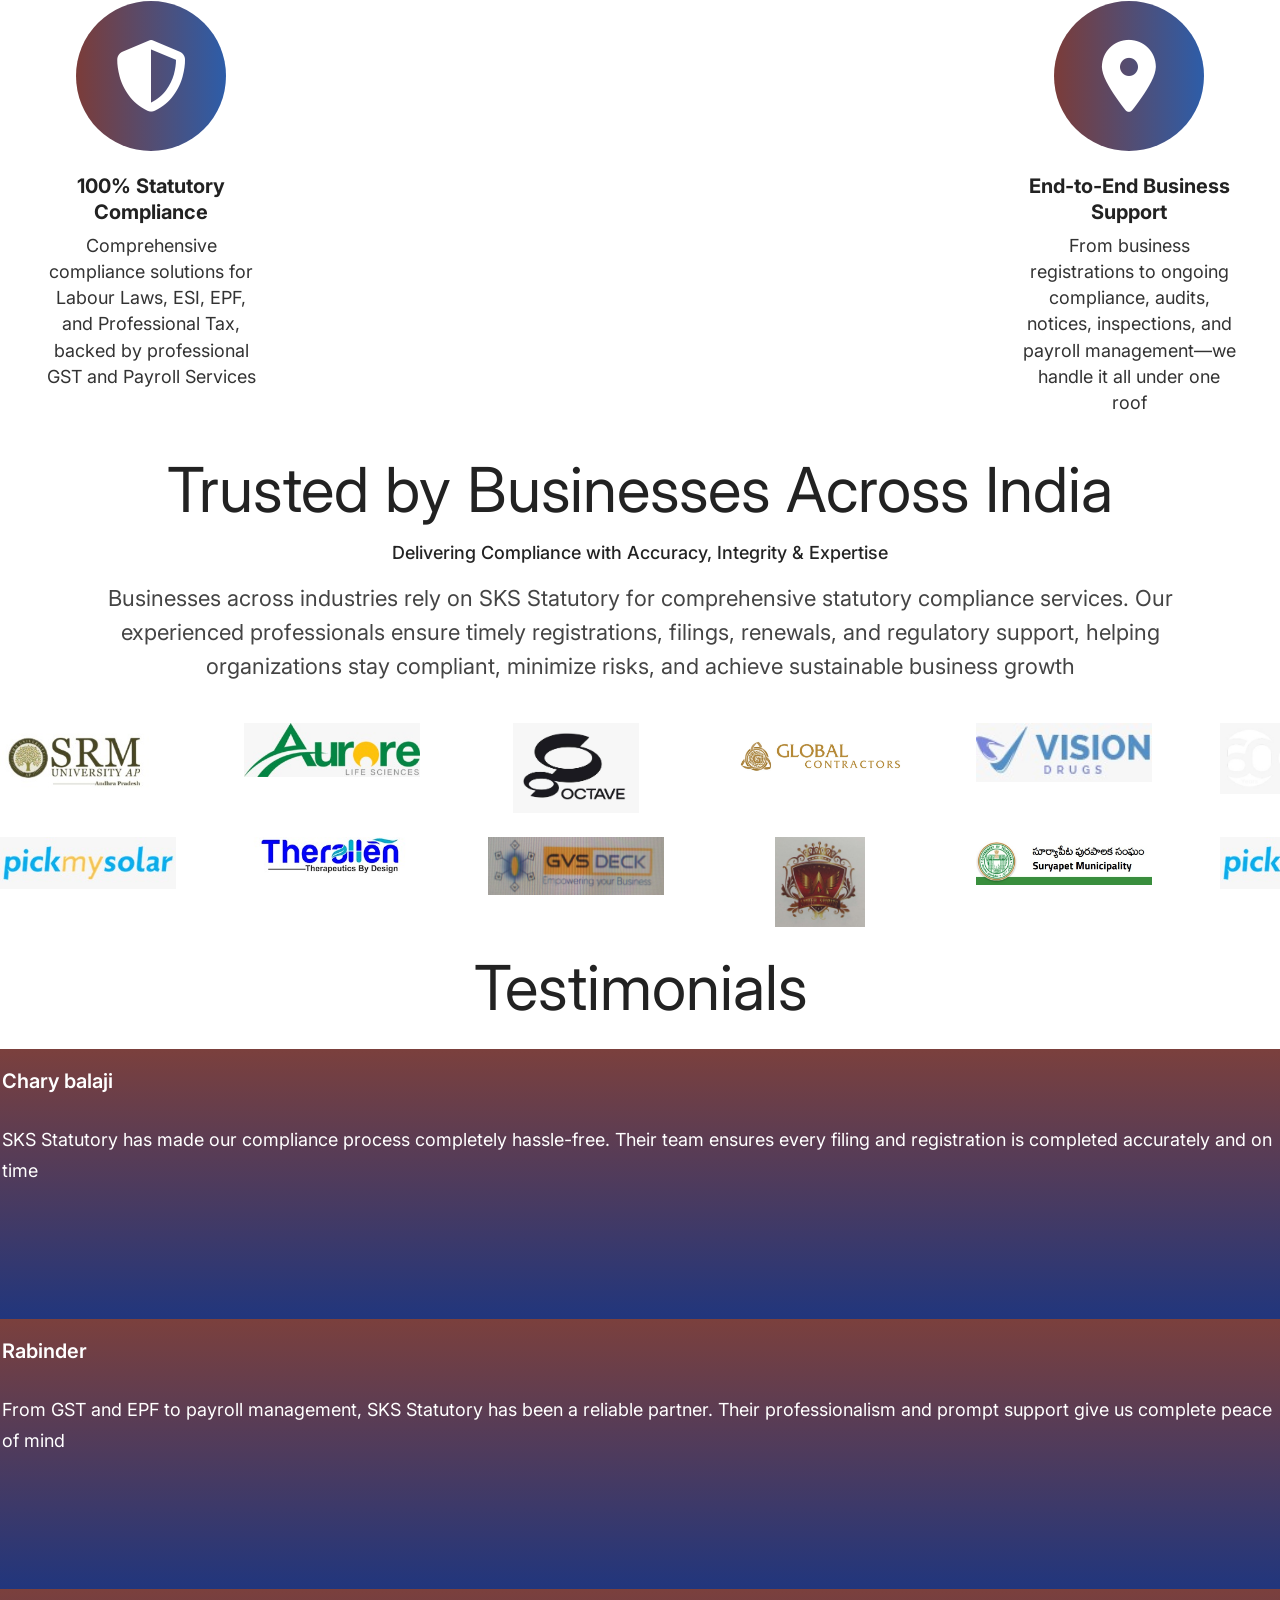
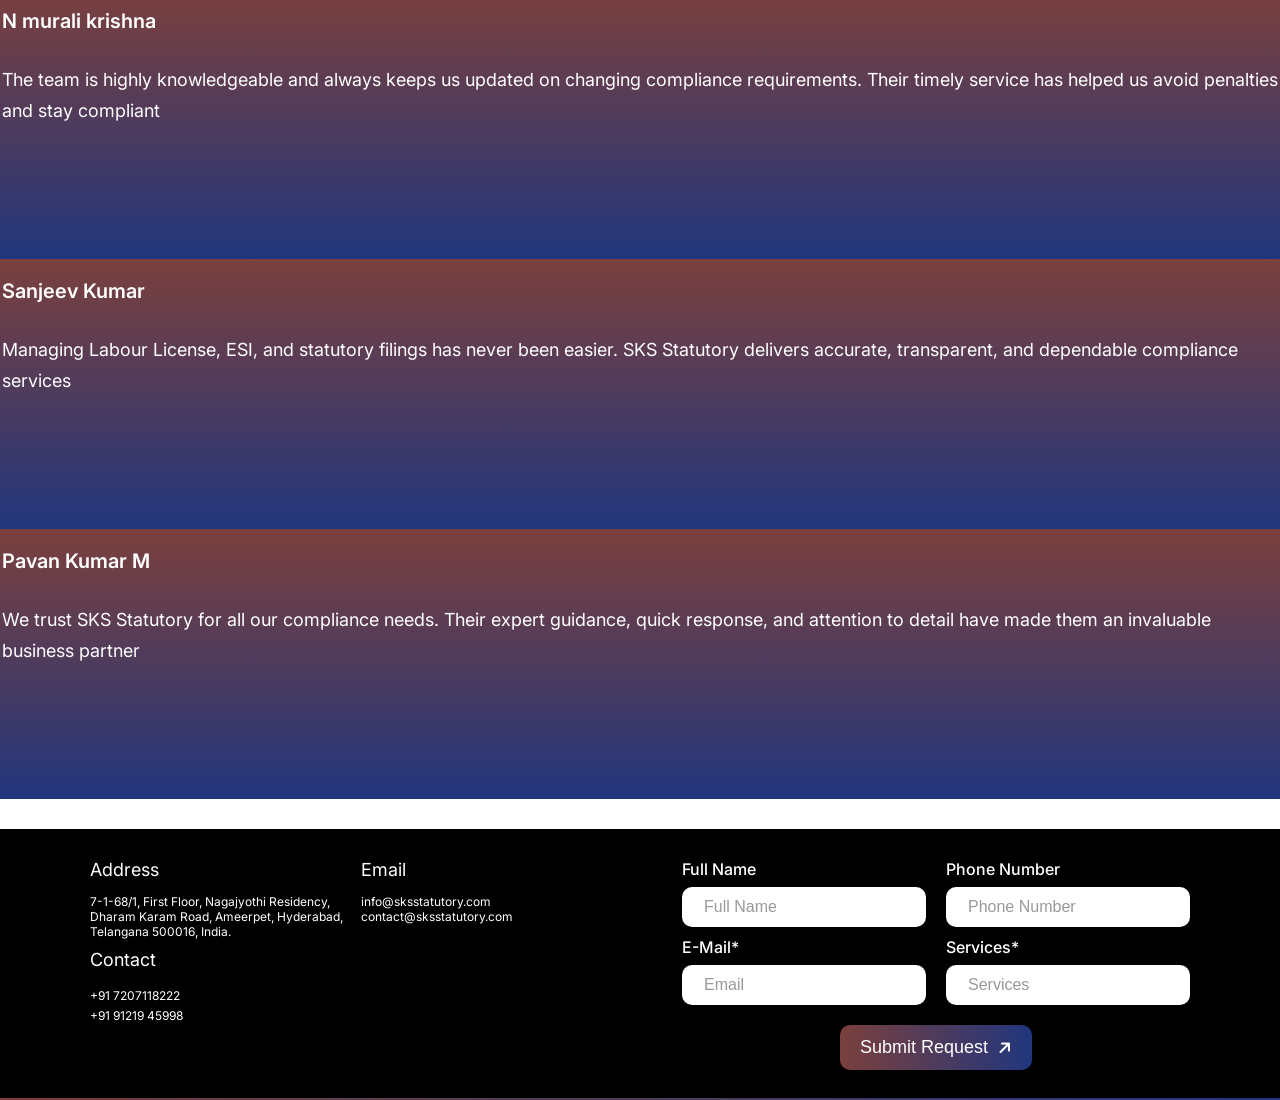
==== commit e0d548c0: "Fevicon changed to svg to png" ====
--- a/index.html
+++ b/index.html
@@ -4,8 +4,7 @@
 <head>
     <meta charset="UTF-8">
     <meta name="viewport" content="width=device-width, initial-scale=1.0">
-    <link rel="icon" type="image/svg+xml" href="assets/images/Website-Fevicon.svg" />
-    <link rel="icon" href="assets/images/Website-Fevicon.svg" />
+    <link rel="icon" href="assets/images/Fevicon-logo.png" />
     <title>SKS | Home</title>
     <meta name="title" content="SKS | Labour License, ESI, EPF, PT, GST & Payroll Services | SKS Statutory" />
     <meta name="description"
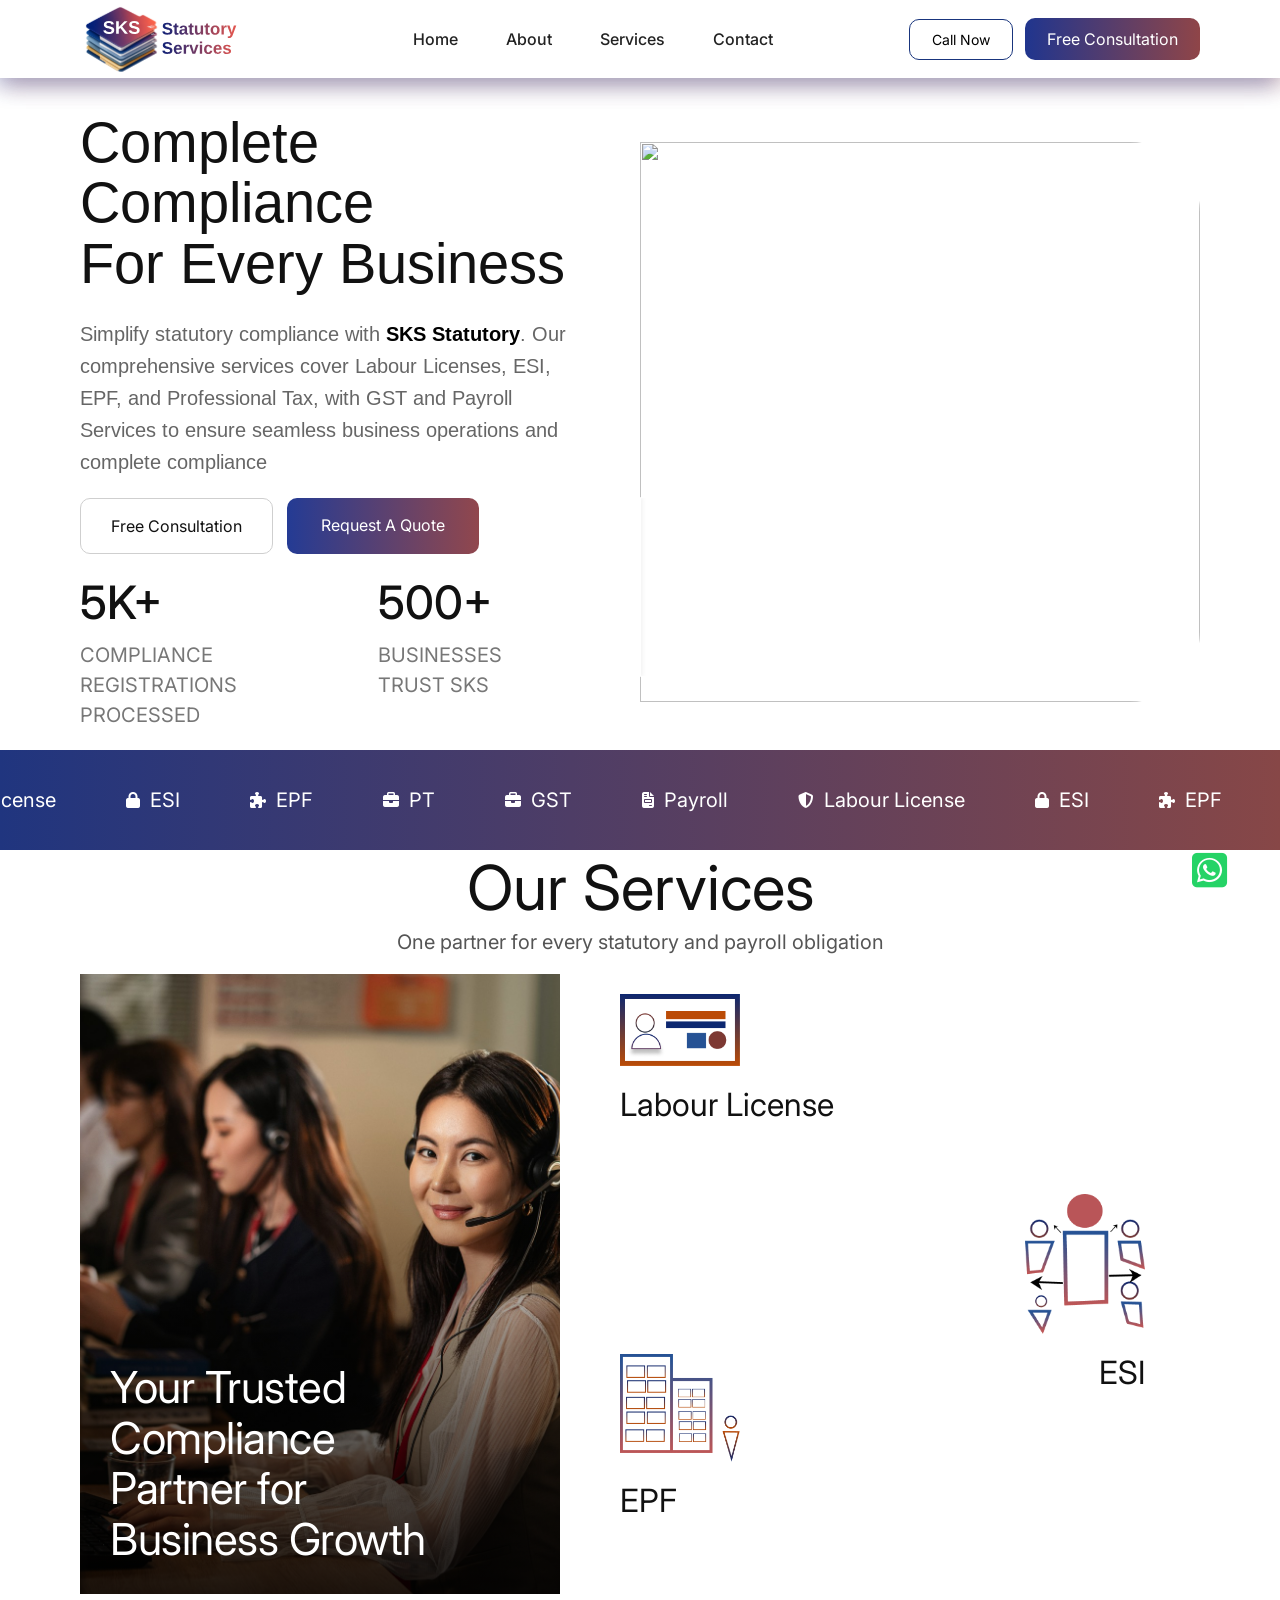
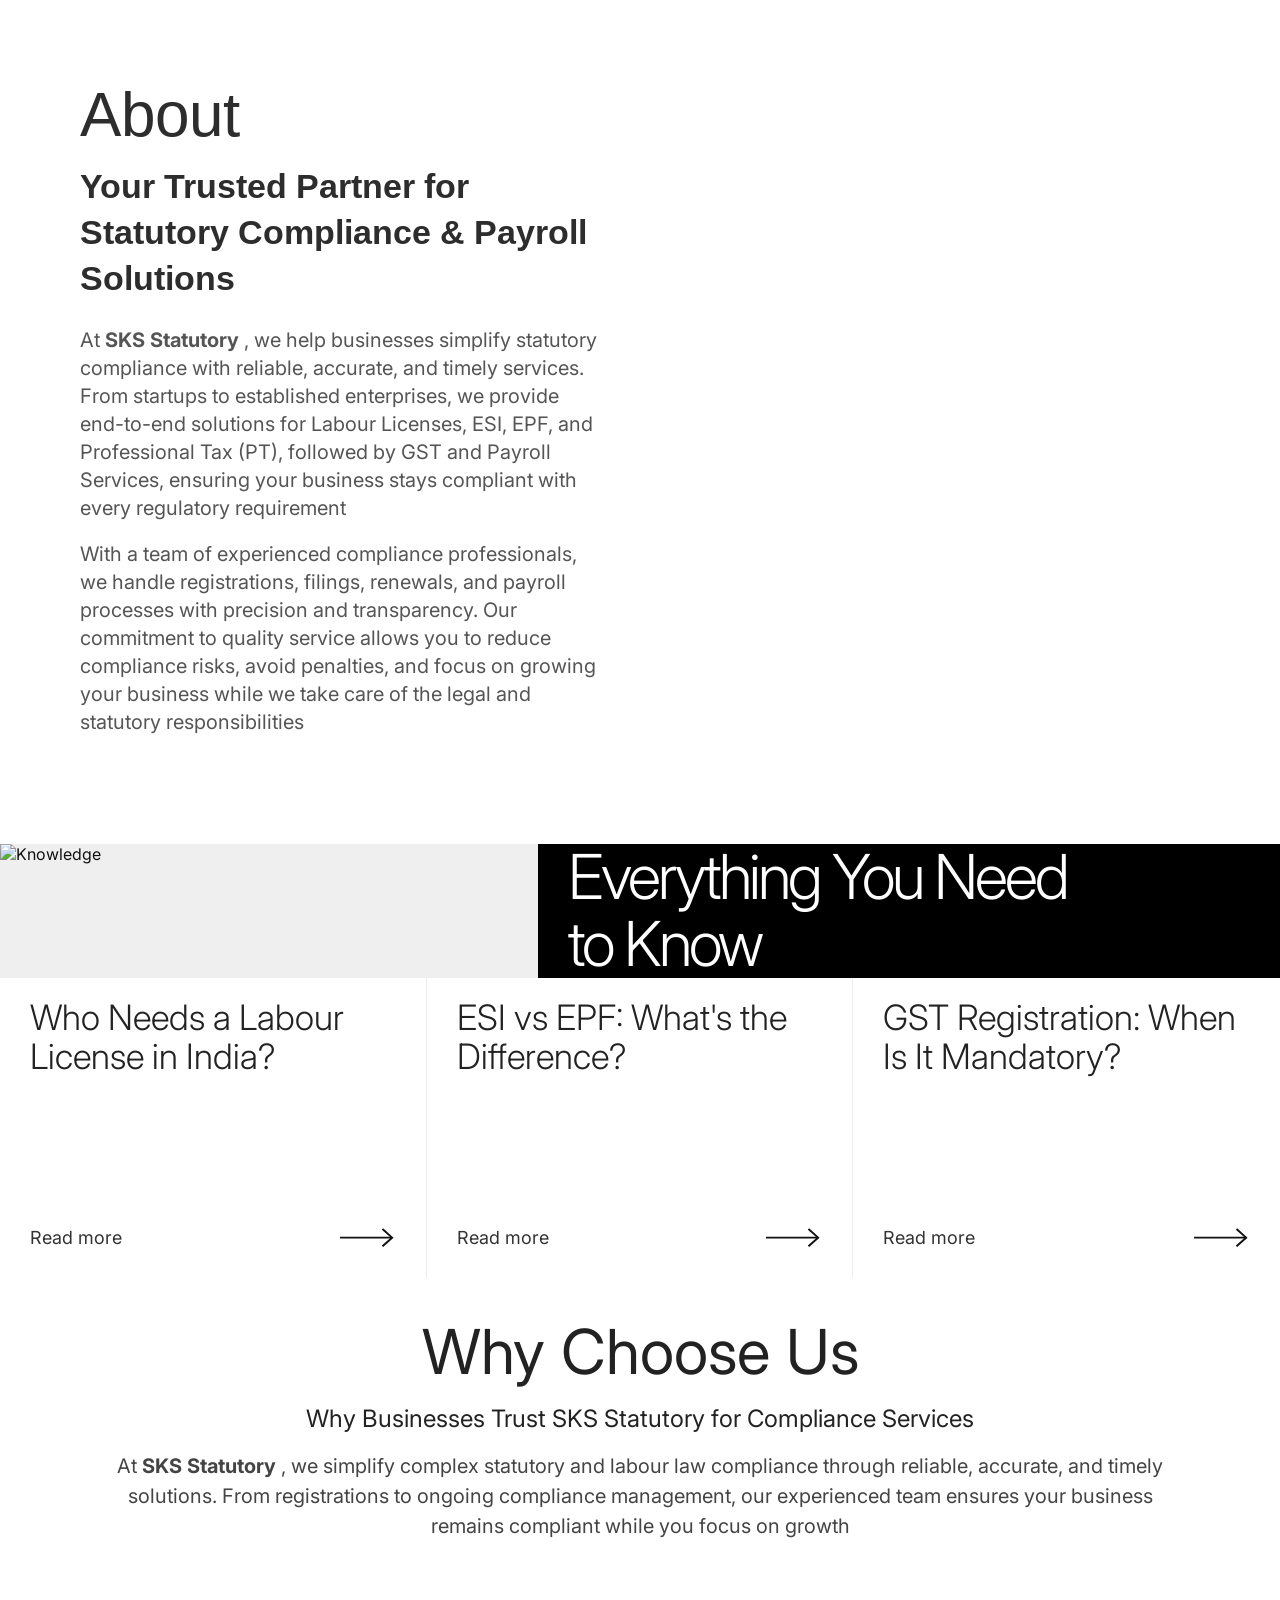
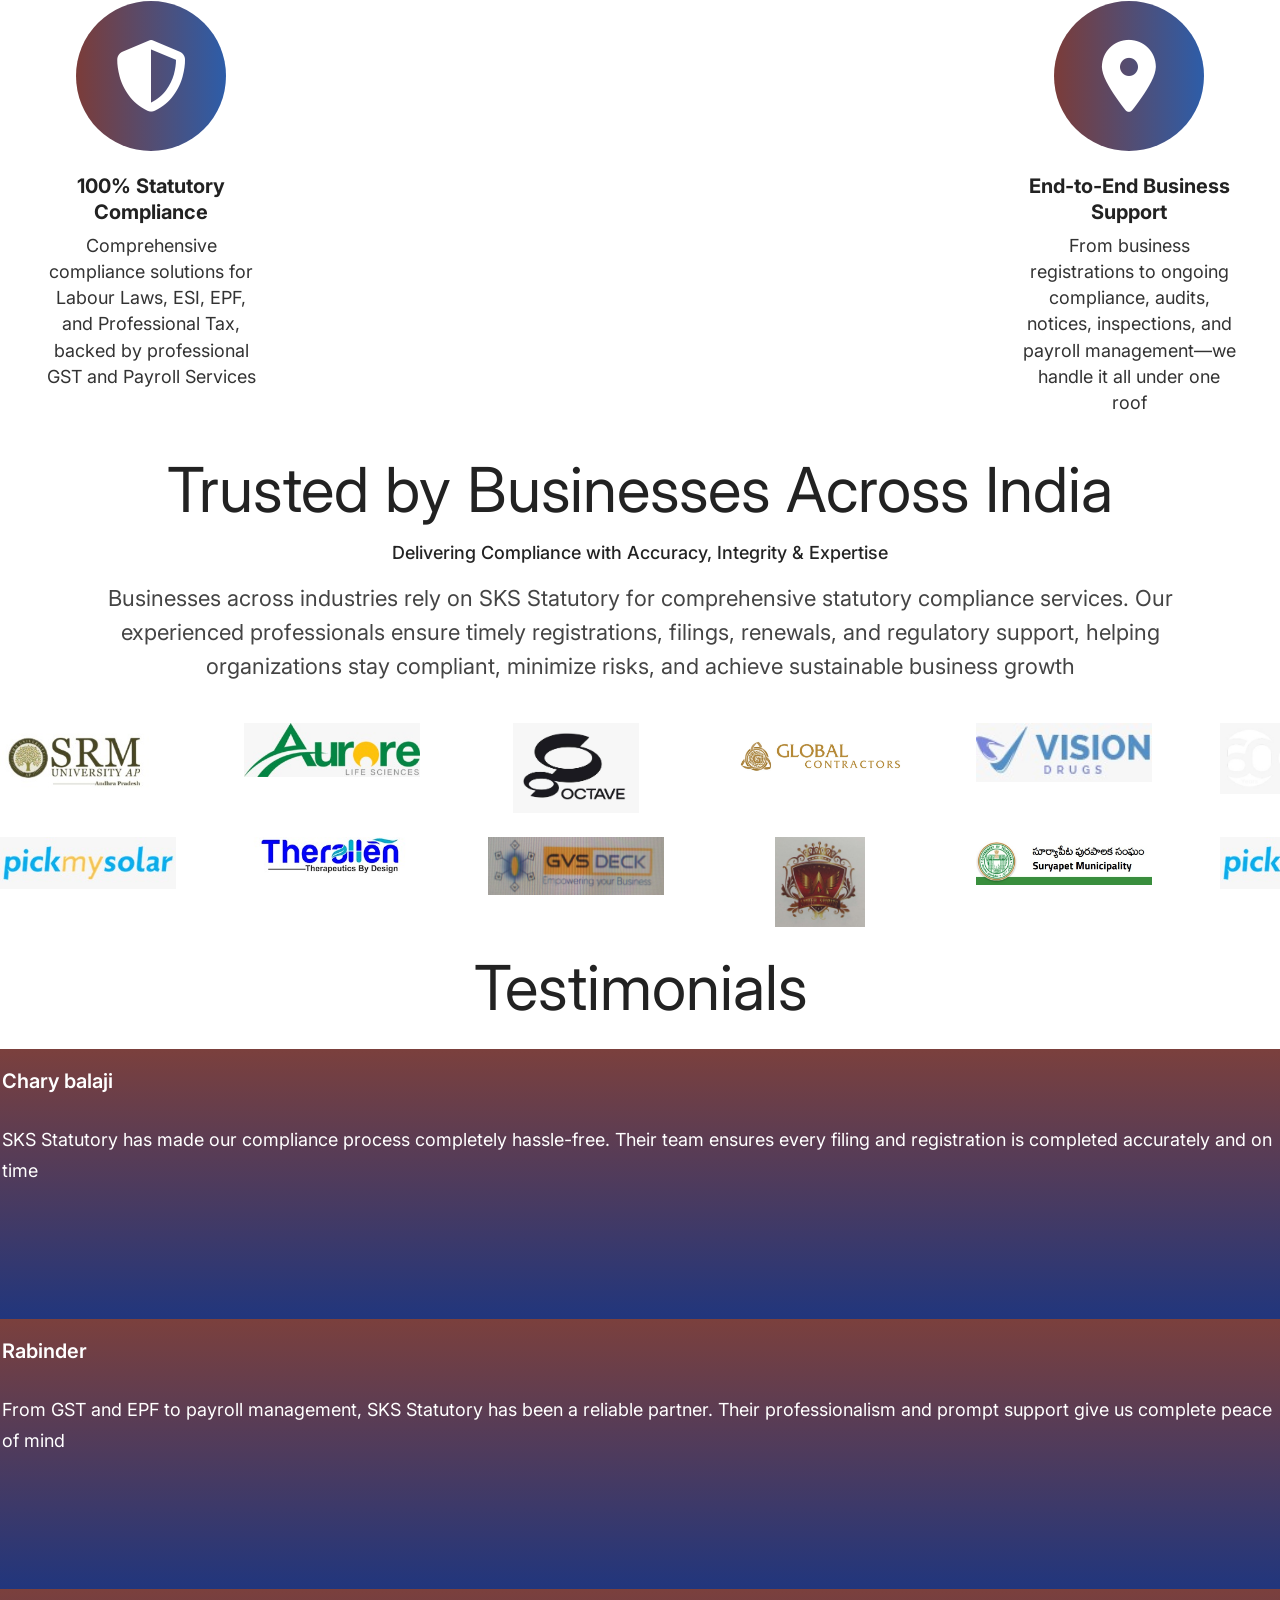
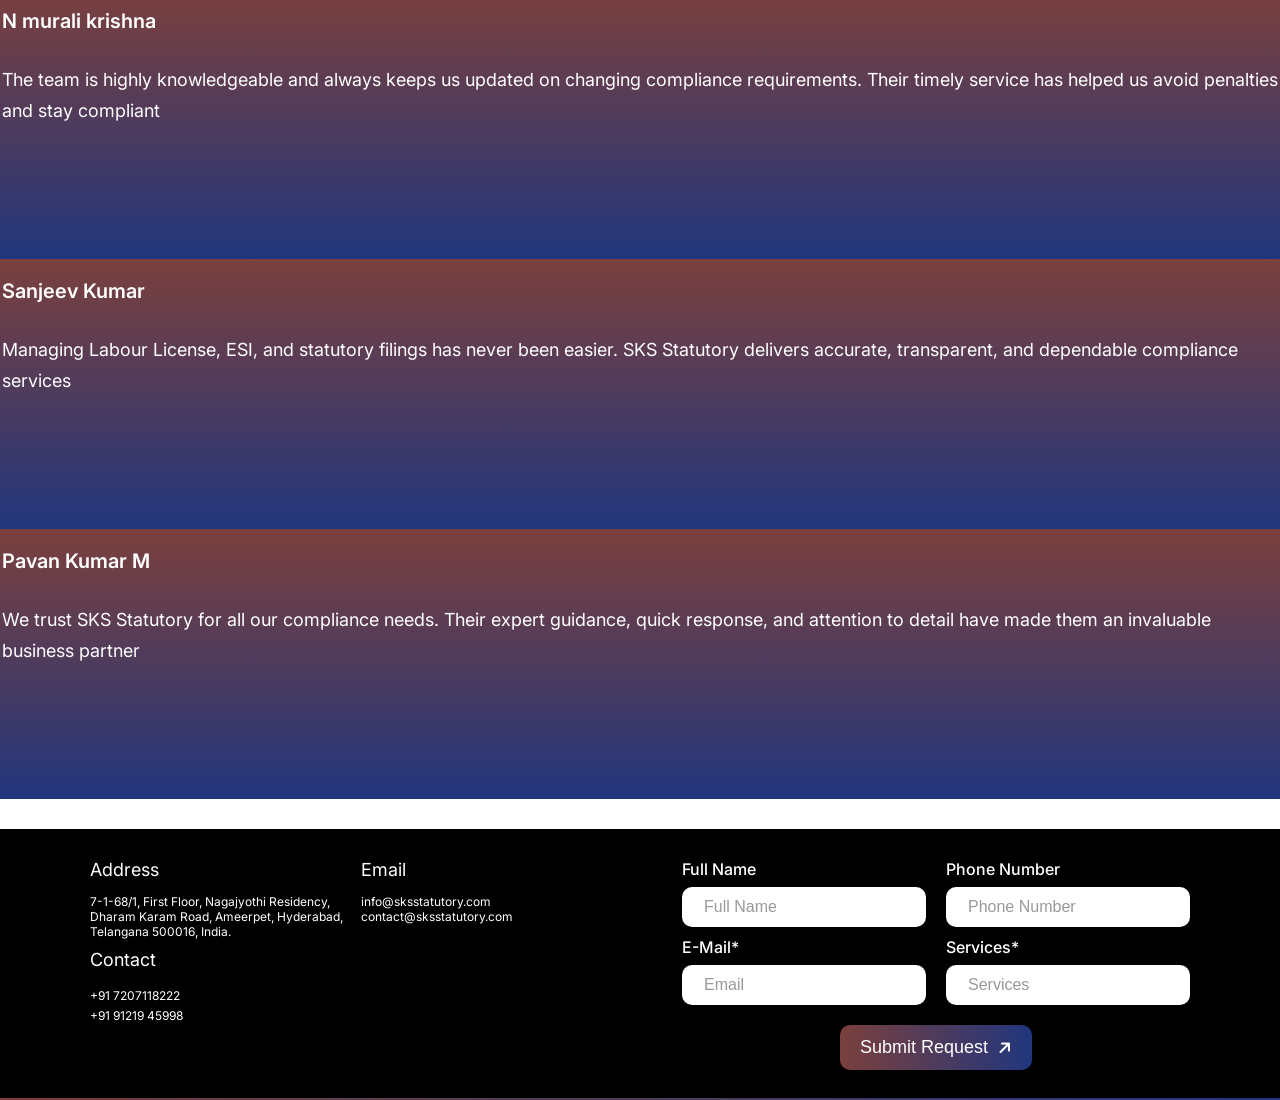
==== commit 2f47bf06: "fevicon icon changed" ====
--- a/index.html
+++ b/index.html
@@ -4,7 +4,8 @@
 <head>
     <meta charset="UTF-8">
     <meta name="viewport" content="width=device-width, initial-scale=1.0">
-    <link rel="icon" href="assets/images/Fevicon-logo.png" />
+    <link rel="icon" href="assets/images/fevicon-icon.png" />
+    <!-- Fevion type changed -->
     <title>SKS | Home</title>
     <meta name="title" content="SKS | Labour License, ESI, EPF, PT, GST & Payroll Services | SKS Statutory" />
     <meta name="description"
